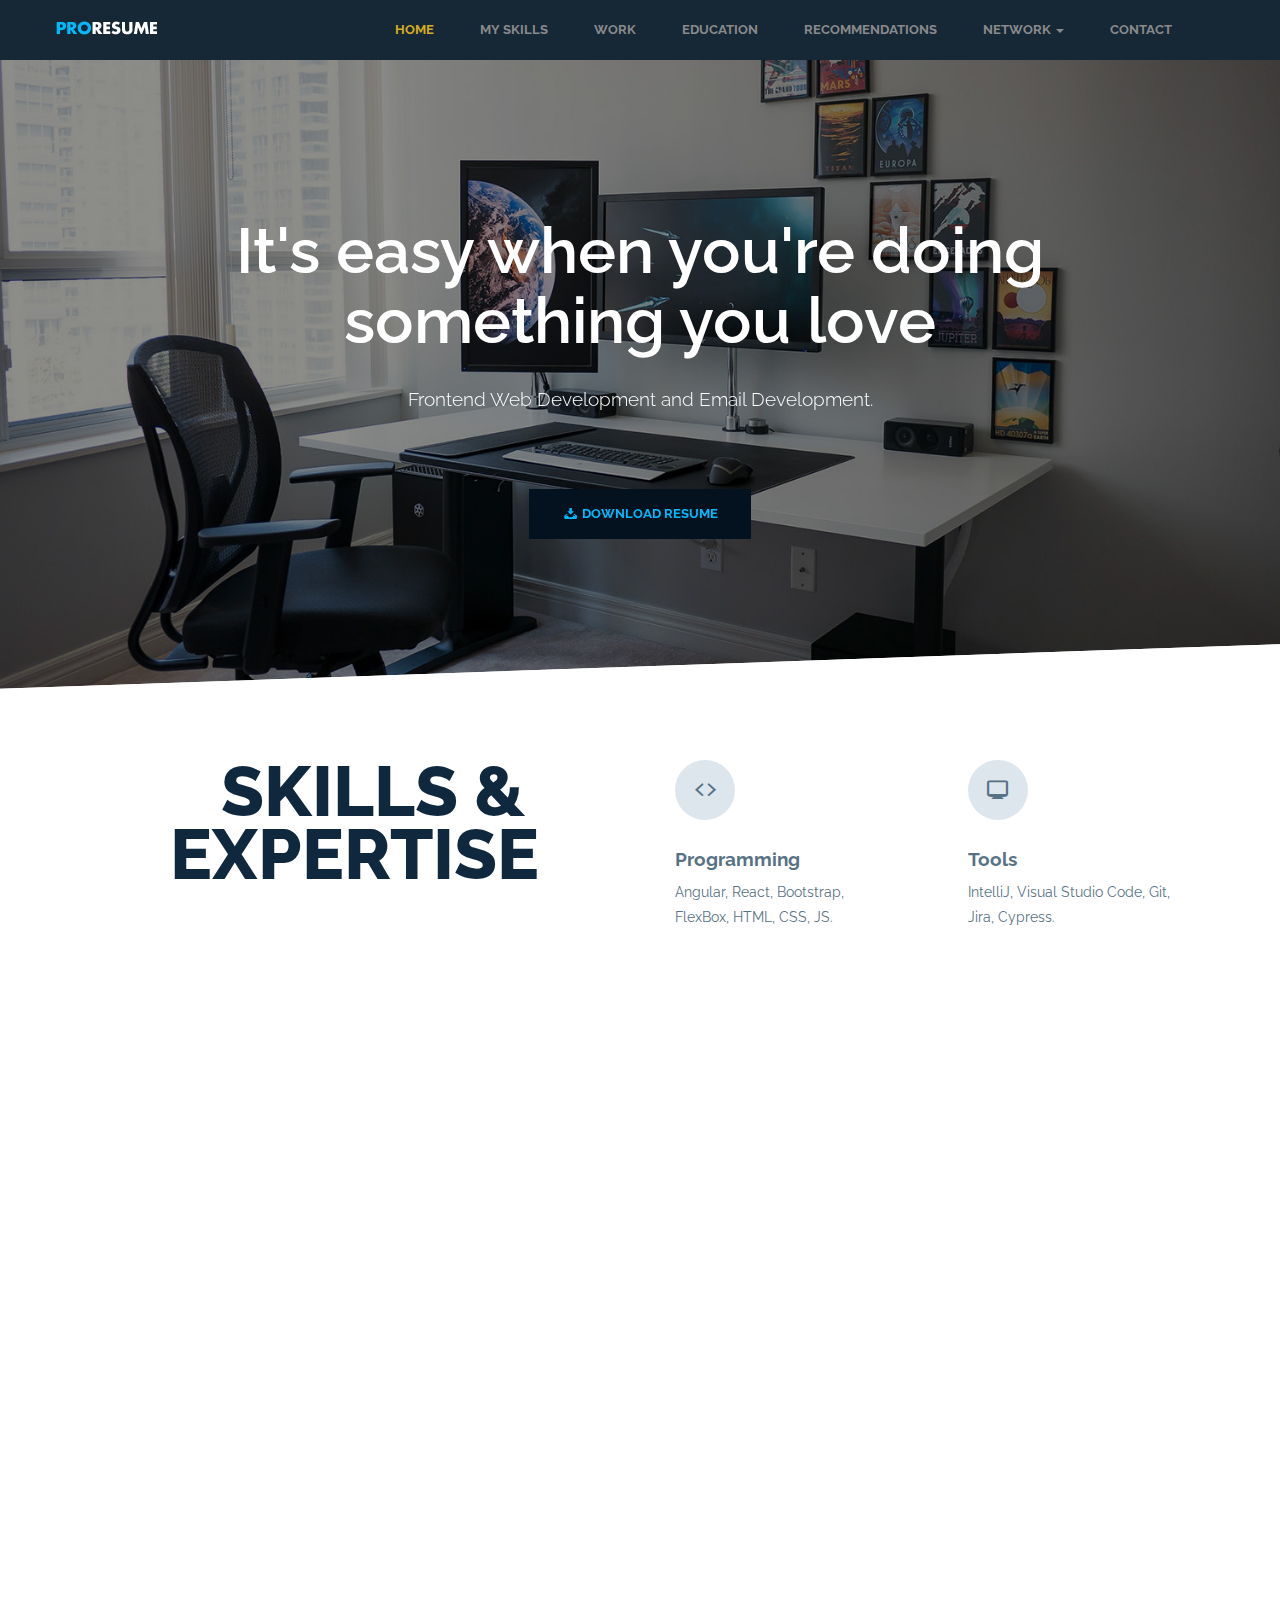
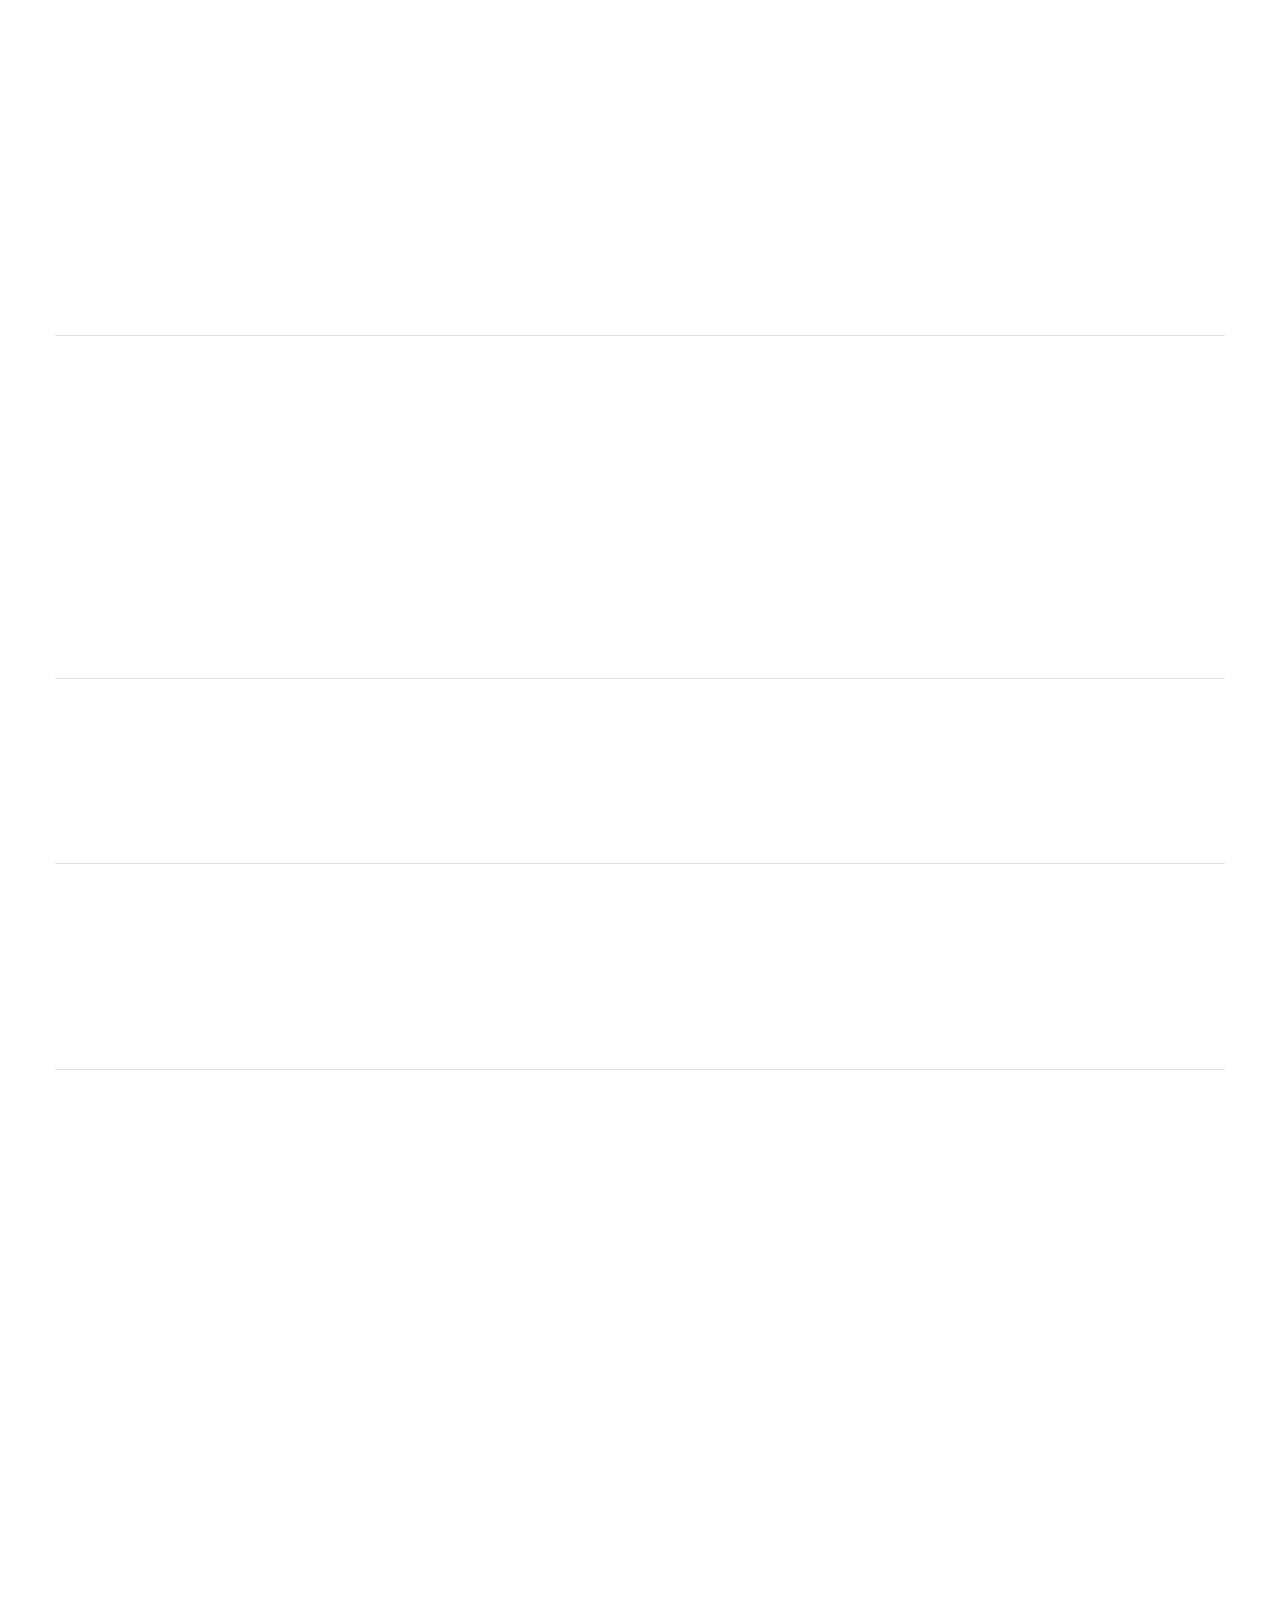
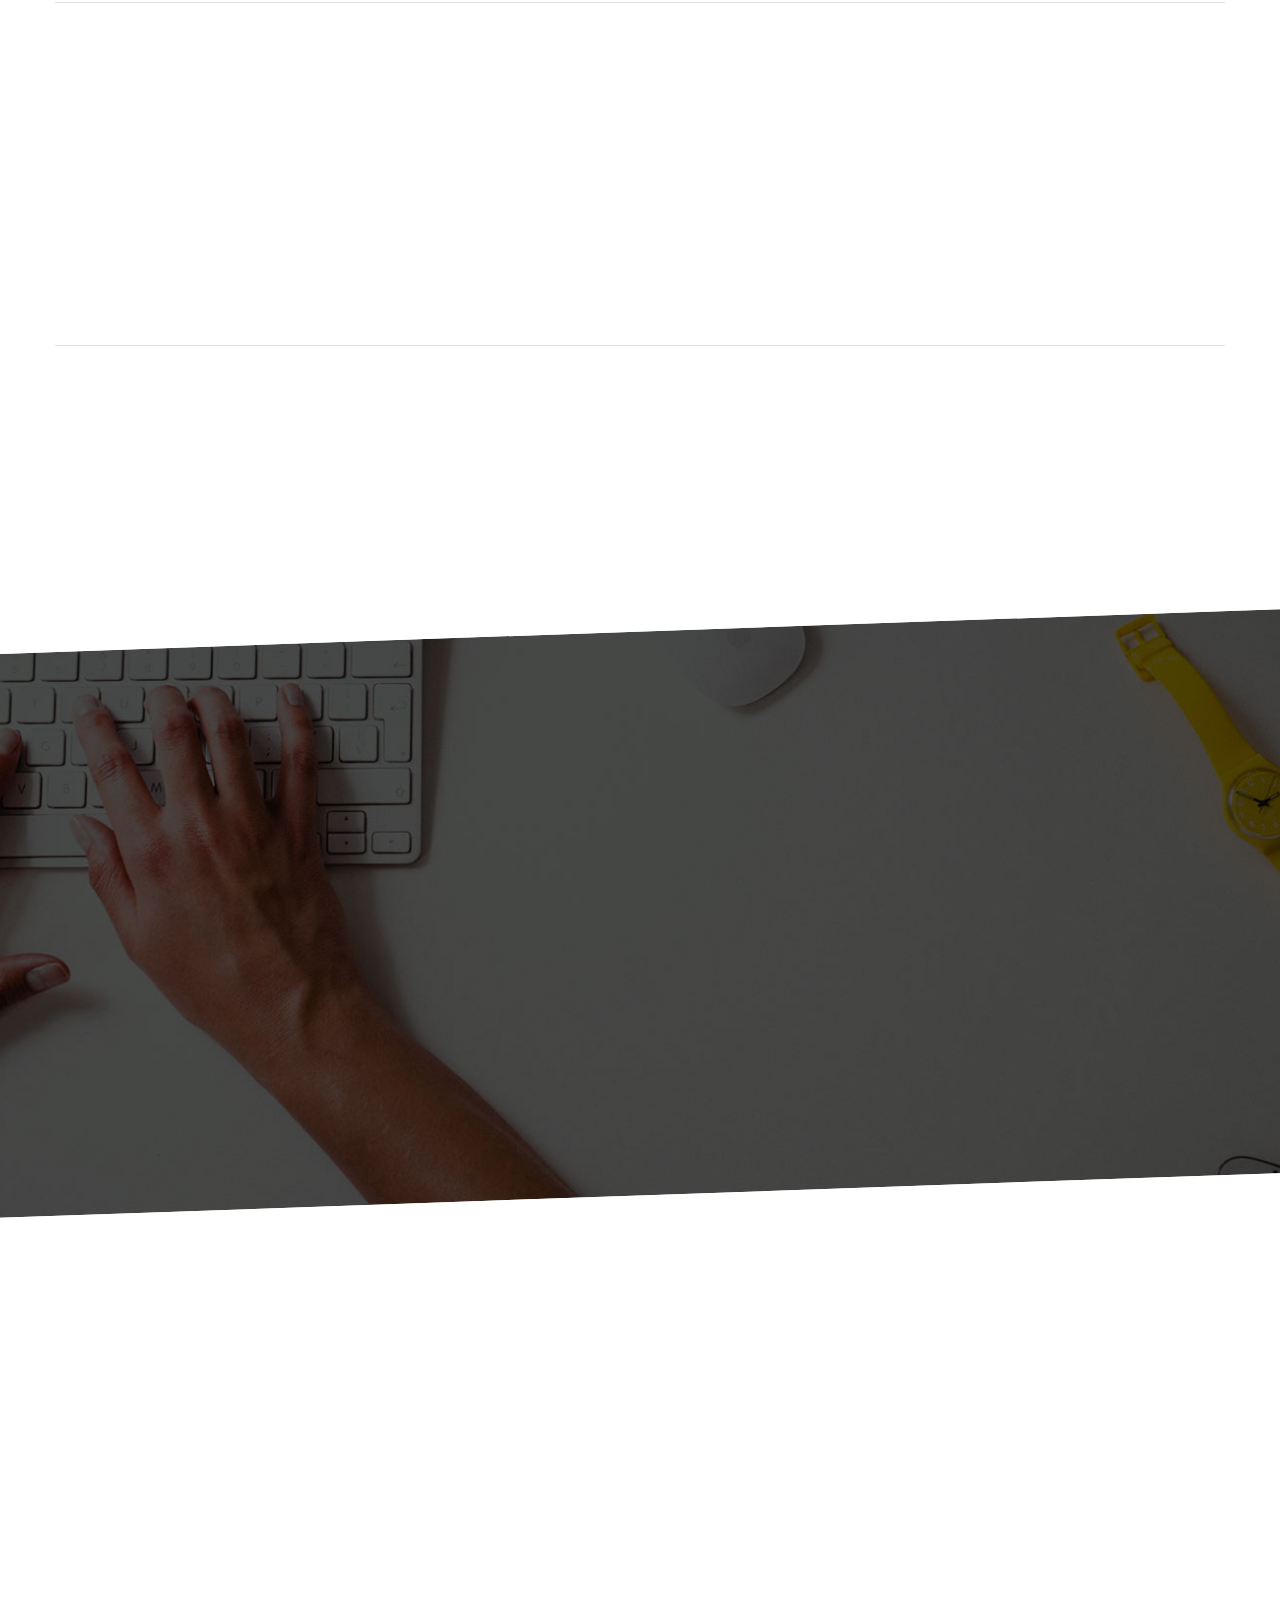
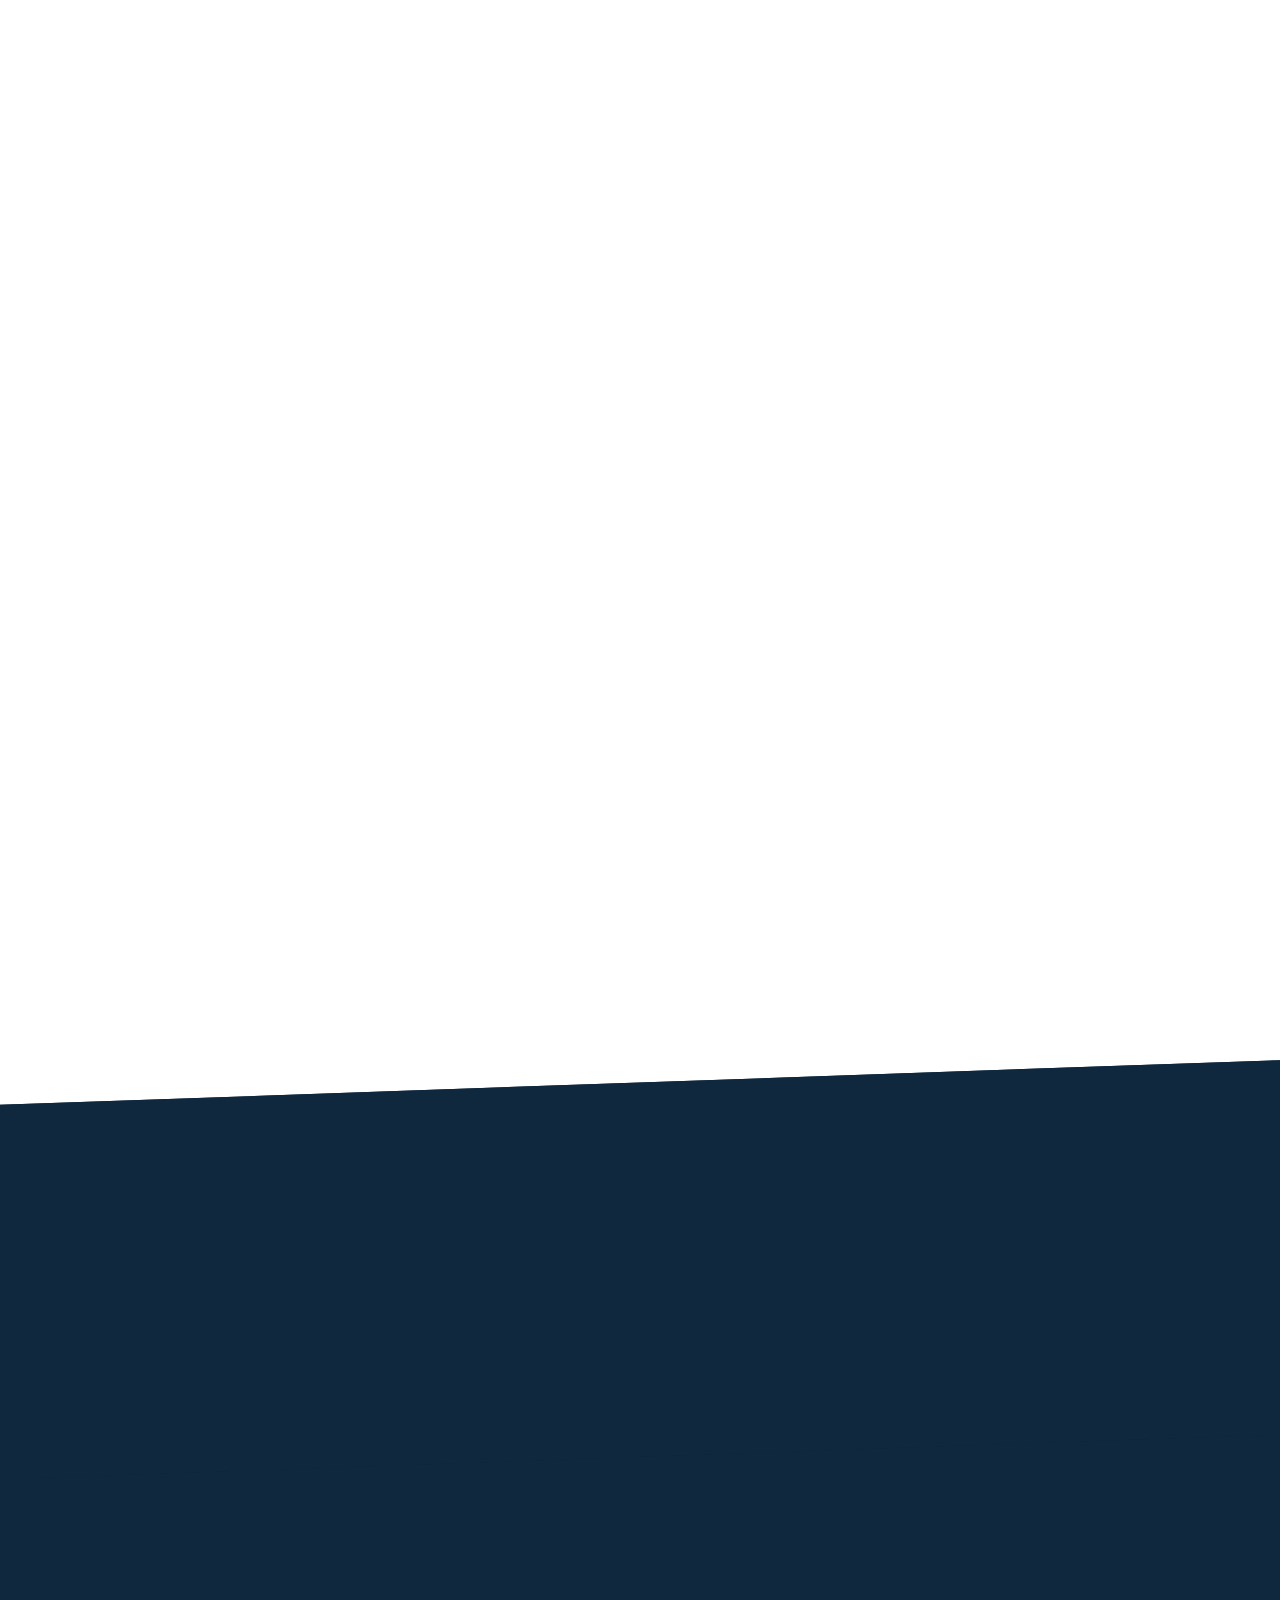
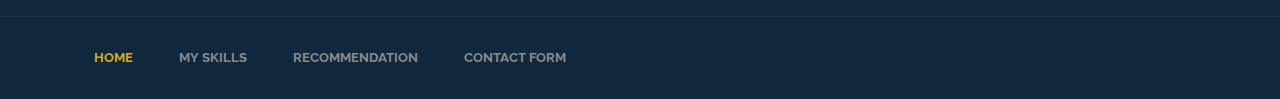
==== index.html @ f55e39a1 "initial commit for my resume" ====
<!DOCTYPE html>
<html lang="en">
<head>
	<!-- Define Charset -->
	<meta charset="utf-8"/>

	<!-- Page Title -->
	<title>ProResume - Pro Professional vCard Resume Theme</title>

	<!-- Responsive Metatag -->
	<meta name="viewport" content="width=device-width, initial-scale=1, maximum-scale=1" />

	<!-- <meta http-equiv="X-UA-Compatible" content="IE=9" />-->

	<!-- CSS -->
	<link rel="stylesheet" href="css/vendors/bootstrap.min.css">

	<!-- Font icons -->
	<link rel="stylesheet" href="css/vendors/fontello.css" >
	<!--[if IE 7]>
	<link rel="stylesheet" href="css/fontello-ie7.css" ><![endif]-->

	<!-- Owl Carousel -->
	<link rel="stylesheet" href="js/vendors/owl-carousel/owl.carousel.css">
	<link rel="stylesheet" href="js/vendors/owl-carousel/owl.theme.css">

	<!-- Animate.css -->
	<link rel="stylesheet" href="css/vendors/animate.css">

	<!-- Custom CSS -->
	<link rel="stylesheet" href="css/styles.css" />
	<!-- Custom Media-Queties -->
	<link rel="stylesheet" href="css/media-queries.css" />

	<!-- HTML5 shim, for IE6-8 support of HTML5 elements -->
	<!--[if lt IE 9]>
		<script src="http://html5shim.googlecode.com/svn/trunk/html5.js"></script>
	<![endif]-->

	<!-- Media queries -->
	<!--[if lt IE 9]>
		<script src="http://css3-mediaqueries-js.googlecode.com/svn/trunk/css3-mediaqueries.js"></script>
	<![endif]-->
</head>

	<body>
		<div id="preloader">
			<div class="preloader"><img src="img/progress.gif" alt=""></div>
		</div>
		<!-- begin Header -->
		<header>

		<nav class="navbar" role="navigation">
				<div class="container">
					<!-- Brand and toggle get grouped for better mobile display -->
					<div class="navbar-header">
						<button type="button" class="navbar-toggle" data-toggle="collapse" data-target=".navbar-collapse">
							<span class="sr-only">Toggle navigation</span>
							<span class="icon-bar"></span>
							<span class="icon-bar"></span>
							<span class="icon-bar"></span>
						</button>
						<a class="navbar-brand" href="#"><img src="img/logo.png" alt="//"></a>
					</div>

					<!-- Collect the nav links, forms, and other content for toggling -->
					<div class="collapse navbar-collapse">

						<ul class="nav navbar-nav menu-effect">

							<li class="active"><a href="#menu_home">Home</a></li>
							<li><a href="#menu_features">My Skills</a></li>
							<li><a href="#menu_work">Work</a></li>
							<li><a href="#menu_education">Education</a></li>
							<li><a href="#menu_rec">Recommendations</a></li>

							<li class="dropdown">
								<a href="#" class="dropdown-toggle exclude" data-toggle="dropdown">Network <span class="caret"></span></a>
								<form class="dropdown-menu form-login" role="form">
									<a class="btn btn-social twitter" href="#"><i class="icon-twitter"></i>Twitter</a>
									<a class="btn btn-social facebook" href="#"><i class="icon-facebook"></i>Facebook</a>
									<a class="btn btn-social gplus" href="#"><i class="icon-gplus"></i>Gplus</a>
								</form>
							</li>
							<li><a href="#menu_contact">Contact</a></li>
						</ul>
					</div><!--/.nav-collapse -->
				</div>
			</nav>

		</header>
		<!-- end Header -->



		<!-- begin Content -->
		<section>

			<article class="home bg-fix" id="menu_home">
				<div id="slider-home" class="carousel slide animated" data-animation="fadeInDown" data-animation-delay="200" data-ride="carousel">

					<!-- Wrapper for slides -->
					<div class="carousel-inner">
						<div class="item active">
							<h2 class="animated" data-animation="fadeInDownBig" data-animation-delay="200">It's easy when you're doing <br />something you love</h2>
							<h5 class="animated" data-animation="fadeInUpBig" data-animation-delay="200">Frontend Web Development and Email Development.</h5>
							<a href="demo.pdf" download="demo.pdf"><button class="button button--naira animated" data-animation="flipInY" data-animation-delay="500"><i class="button__icon icon icon-download"></i><span><i class="icon-download"></i> Download Resume</span></button></a>
						</div>
					</div>
				</div>
			</article>

			<article class="features" id="menu_features">
				<div class="container">
					<div class="row">
						<div class="col-md-6">
							<h2 class="animated" data-animation="fadeInUp" data-animation-delay="200">SKILLS &amp; EXPERTISE</h2>
							<h6 class="animated" data-animation="fadeInUp" data-animation-delay="400">Front-end Developer. Web Developer.</h6>
							<figure class="phone animated" data-animation="fadeInLeft" data-animation-delay="200">
								<img src="img/profile_img_color.png" alt="//">
							</figure>
						</div>
						<div class="col-md-6">
							<div class="row">
								<div class="col-sm-6 col-xs-6">
									<div class="features-item animated" data-animation="fadeInDown" data-animation-delay="800">
										<a class="icon"><i class="icon-code"></i></a>
										<h4>Programming</h4>
										<p>Angular, React, Bootstrap, FlexBox, HTML, CSS, JS.</p>
									</div>
								</div>
								
								<div class="col-sm-6 col-xs-6">
									<div class="features-item animated" data-animation="fadeInDown" data-animation-delay="400">
										<a class="icon"><i class="icon-monitor"></i></a>
										<h4>Tools</h4>
										<p>IntelliJ, Visual Studio Code, Git, Jira, Cypress.</p>
									</div>
								</div>
							
								<div class="col-sm-6 col-xs-6">
									<div class="features-item animated" data-animation="fadeInDown" data-animation-delay="200">
										<a class="icon"><i class="icon-lamp"></i></a>
										<h4>Up to date</h4>
										<p>Continuously learning and trying to stay up to date with the latest technologies.</p>
									</div>
								</div>

								<div class="col-sm-6 col-xs-6">
									<div class="features-item animated" data-animation="fadeInDown" data-animation-delay="600">
										<a class="icon"><i class="icon-brush"></i></a>
										<h4>Design</h4>
										<p>Adobe Photoshop, AdobeXD, Sketch, psd to html.</p>
									</div>
								</div>
								
							</div>
							<div class="clearfix"></div>

							<h3 class="animated" data-animation="fadeInUp" data-animation-delay="400">
								<strong>Smart Digital Solutions</strong> which work on all devices
							</h3>
							<figure class="device animated" data-animation="slideInRight" data-animation-delay="200">
								<a href="#" data-original-title="Iphone Ipad Devices"><img src="img/device01.png" alt="//"></a>
							</figure>
							<figure class="device animated" data-animation="slideInRight" data-animation-delay="400">
								<a href="#" data-original-title="Desktop Devices"><img src="img/device02.png" alt="//"></a>
							</figure>
							<figure class="device animated" data-animation="slideInRight" data-animation-delay="600">
								<a href="#" data-original-title="Android Devices"><img src="img/device03.png" alt="//"></a>
							</figure>
						</div>
					</div>
				</div>
			</article>

			<article class="experience" id="menu_work">
				<div class="container">

					<h2 class="animated" data-animation="fadeInUp" data-animation-delay="200">Work experience</h2>
					
					<div class="row cv-section">
	                    <div class="col-md-3">
	                        <div class="cv-section-title animated" data-animation="fadeInLeft" data-animation-delay="200">

	                            <h1>
	                            	<span>
	                                	2017
	                                    <small>July</small>
	                                </span>
	                                -
	                                <span>Present</span>
	                            </h1>


	                            <h3>Publicis Pixelpark</h3>

	                            <p>Frontend Developer</p>

	                        </div>
	                    </div>
	                    <div class="col-md-9">
	                        <div class="cv-item animated" data-animation="fadeInRight" data-animation-delay="200">

	                            <h3>Job Description</h3>

	                           <ul class="marginLeft">
		                           	<li>maintaining websites</li>
		                           	<li>using tools like: Jira, Confluence, SourceTree, Git, Gulp, npm</li>
		                           	<li>templating systems which I’ve used: Handlebars, Nunjucks, Yaml</li>
		                           	<li>creating responsive HTML email newsletters by using a master template which is developed with the second framework from Foundation, Foundation for Emails 2 (knowns also as Zurb ink)</li>
		                           	<li>great knowledge of cross-client & cross-browser challenges, both for websites and for emails</li>
		                           	<li>working with frameworks like: AngularJS (basic level), Laravel (basic level), Foundation for Emails 2 (advanced level)</li>
		                           	<li>clients for which I am doing projects for: Philip Morris, Siemens, Disney</li>
	                           </ul>

	                        </div>
	                    </div>
                    </div>

                    <div class="row cv-section">
	                    <div class="col-md-3">
	                        <div class="cv-section-title animated" data-animation="fadeInLeft" data-animation-delay="200">

	                            <h1>
	                            	<span>
	                                	2014
	                                    <small>August</small>
	                                </span>
	                                -
	                                <span>
	                                	2017
	                                    <small>July</small>
	                                </span>
	                            </h1>


	                            <h3>iris Germany GmbH</h3>

	                            <p>Junior Web Developer</p>

	                        </div>
	                    </div>
	                    <div class="col-md-9">
	                        <div class="cv-item animated" data-animation="fadeInRight" data-animation-delay="200">

	                            <h3>Job Description</h3>

	                            <ul class="marginLeft">
	                            	<li>building and maintaining small and medium-sized websites, using technologies like: HTML, CSS, JavaScript, jQuery, Bootstrap, and also back-end (beginner level) : PHP&MySQL, Wordpress</li>
	                            	<li>worked with tools like Git, Gulp, npm</li>
	                            	<li>creating responsive HTML email templates</li>
	                            	<li>great knowledge of cross-client & cross-browser challenges, both for websites and for emails</li>
	                            	<li>marketing Automation tasks (CleverReach, MailChimp)</li>
	                            	<li>implementing HTML pages and emails into Oracle's Eloqua and Marketo</li>
	                            	<li>database management and generic website maintenance</li>
	                            	<li>offering support and guidance to other colleagues</li>
	                            	<li>bigger clients that I've done projects for: Samsung, BMW, BOSCH, Siemens, Fujitsu, Mini, HPE, PayPal, NetApp, Roche, Infineon, Würth, Allianz</li>
	                            </ul>

	                        </div>
	                    </div>
                    </div>

                    <div class="row cv-section">
	                    <div class="col-md-3">
	                        <div class="cv-section-title animated" data-animation="fadeInLeft" data-animation-delay="200">
	                            <h1>
	                            	<span>
	                                	2013
	                                    <small>March</small>
	                                </span>
	                                -
	                                <span>
	                                	2014
	                                    <small>April</small>
	                                </span>
	                            </h1>

	                            <h3>Freelance</h3>

	                            <p>Freelance Frontend</p>

	                        </div>
	                    </div>
	                    <div class="col-md-9">
	                        <div class="cv-item animated" data-animation="fadeInRight" data-animation-delay="200">

	                            <h3>Job Description</h3>

	                           <ul class="marginLeft">
	                           		<li>freelance on websites like Freelancer.com and Fiverr.com</li>
	                           		<li>creating and maintaining small size websites</li>
	                           		<li>building HTML email templates</li>
	                           		<li>bug fixing for small websites and HTML email templates</li>
	                           </ul>

	                        </div>
	                    </div>
                    </div>
                     <div class="row cv-section">
	                    <div class="col-md-3">
	                        <div class="cv-section-title animated" data-animation="fadeInLeft" data-animation-delay="200">
	                            <h1>
	                            	<span>
	                                	2009
	                                    <small>July</small>
	                                </span>
	                                -
	                                <span>
	                                	2009
	                                    <small>October</small>
	                                </span>
	                            </h1>

	                            <h3>Quasit Systems SRL</h3>

	                            <p>Summer Employee</p>

	                        </div>
	                    </div>
	                    <div class="col-md-9">
	                        <div class="cv-item animated" data-animation="fadeInRight" data-animation-delay="200">

	                            <h3>Job Description</h3>

	                           <ul class="marginLeft">
	                           		<li>Networks maintenance</li>
	                           		<li>Installing Windows</li>
	                           		<li>Installing dedicated software for various application</li>
	                           		<li>Assembly and disassembly personal computers and laptops</li>
	                           		<li>Troubleshooting and solving common hardware and software problems</li>
	                           </ul>

	                        </div>
	                    </div>
                    </div>
                    <div class="row cv-section">
	                    <div class="col-md-3">
	                        <div class="cv-section-title animated" data-animation="fadeInLeft" data-animation-delay="200">
	                            <h1>
	                            	<span>
	                                	2008
	                                    <small>July</small>
	                                </span>
	                                -
	                                <span>
	                                	2008
	                                    <small>October</small>
	                                </span>
	                            </h1>

	                            <h3>Quasit Systems SRL</h3>

	                            <p>Summer Employee</p>

	                        </div>
	                    </div>
	                    <div class="col-md-9">
	                        <div class="cv-item animated" data-animation="fadeInRight" data-animation-delay="200">

	                            <h3>Job Description</h3>

	                           <ul class="marginLeft">
	                           		<li>Installing Windows</li>
	                           		<li>Installing dedicated software for various application</li>
	                           		<li>Assembly and disassembly personal computers and laptops</li>
	                           </ul>

	                        </div>
	                    </div>
                    </div>
				</div>
			</article>

			<article class="education" id="menu_education">
				<div class="container">

					<h2 class="animated" data-animation="fadeInUp" data-animation-delay="200">Education</h2>

					<div class="row cv-section">
	                    <div class="col-md-3">
	                        <div class="cv-section-title animated" data-animation="fadeInLeft" data-animation-delay="200">
	                            <h1>
	                            	<span>
	                                	2010
	                                    <small>October</small>
	                                </span>
	                                -
	                                <span>
	                                	2012
	                                    <small>July</small>
	                                </span>
	                            </h1>

	                            <h3>“Politechnica” University of Timişoara (Romania) Faculty of Automation and Computers/Automative Systems Engineering</h3>

	                            <p>Master’s Degree in Automative Systems Engineering</p>

	                        </div>
	                    </div>
	                    <div class="col-md-9">
	                        <div class="cv-item animated" data-animation="fadeInRight" data-animation-delay="200">

	                            <h3>COURSES COVERED</h3>

	                           <ul class="marginLeft">
	                           		<li>Intelligent Control Systems</li>
	                           		<li>Motion Control Systems</li>
	                           		<li>Chaotic Systems</li>
	                           		<li>Project Management</li>
	                           		<li>Testing and Diagnostics Systems</li>
	                           </ul>

	                        </div>
	                    </div>
                    </div>

           			<div class="row cv-section">
	                    <div class="col-md-3">
	                        <div class="cv-section-title animated" data-animation="fadeInLeft" data-animation-delay="200">
	                            <h1>
	                            	<span>
	                                	2007
	                                    <small>October</small>
	                                </span>
	                                -
	                                <span>
	                                	2010
	                                    <small>July</small>
	                                </span>
	                            </h1>

	                            <h3>“Politechnica” University of Timişoara (Romania) Faculty of Automation and Computers/Automative Systems Engineering</h3>

	                            <p>Bachelor’s Degree in Computer Science</p>

	                        </div>
	                    </div>
	                    <div class="col-md-9">
	                        <div class="cv-item animated" data-animation="fadeInRight" data-animation-delay="200">

	                            <h3>COURSES COVERED</h3>

	                           <ul class="marginLeft">
	                           		<li>C/C++ Programming</li>
	                           		<li>Computer Fundamentals</li>
	                           		<li>HTML Programming</li>
	                           		<li>MySQL Programming</li>
	                           		<li>Programming multimedia applications</li>
	                           		<li>Visual Studio</li>
	                           		<li>Advanced Math</li>
	                           		<li>Databases</li>
	                           		<li>Web Programming</li>
	                           		<li>Computer Networks</li>
	                           		<li>Information Security</li>
	                           </ul>

	                        </div>
	                    </div>
                    </div>
                    <div class="row cv-section">
	                    <div class="col-md-3">
	                        <div class="cv-section-title animated" data-animation="fadeInLeft" data-animation-delay="200">
	                            <h1>
	                            	<span>
	                                	2003
	                                    <small>September</small>
	                                </span>
	                                -
	                                <span>
	                                	2007
	                                    <small>July</small>
	                                </span>
	                            </h1>

	                            <h3>High School “Grupul Scolar Domnul Tudor” from Drobeta Turnu Severin</h3>

	                            <p>Diploma of Baccalaureate in Mathematics and Informatics</p>

	                        </div>
	                    </div>
	                    <div class="col-md-9">
	                        <div class="cv-item animated" data-animation="fadeInRight" data-animation-delay="200">

	                            <h3>COURSES COVERED</h3>

	                           <ul class="marginLeft">
	                           		<li>Math</li>
	                           		<li>Informatics</li>
	                           		<li>English</li>
	                           		<li>Baccalaureate Diploma - 9.18</li>
	                           </ul>

	                        </div>
	                    </div>
                    </div>
				</div>
			</article>

			<article class="testimonials" id="menu_rec">
				<div class="container">

					<div class="row">
						<div class="col-md-12">
							<h2 class="animated" data-animation="fadeInUp" data-animation-delay="200">References</h2>
						</div>
					</div>

					<div id="carousel-testimonials" class="owl-carousel animated" data-animation="fadeInUp" data-animation-delay="500">
						<div class="item">
							<figure>
								<a href="#"><i class="icon-quote"></i></a>
								<img src="img/testimonials/testimonial1.jpg" alt="//">
							</figure>
							<h3>&quot;I had the pleasure working with Ionut at iris. I found Ionut a very talented developer with a keen eye for detail. He never took no for an answer, would always support me finding the best way implementing our projects technically. Ionut I know you will go a long way, all the best in your new career ventures and thanks for being a great team player.&quot;</h3>
							<h5>Monica Kamel</h5>
						</div>

						<div class="item">
							<figure>
								<a href="#"><i class="icon-quote"></i></a>
								<img src="img/testimonials/testimonial2.jpg" alt="//">
							</figure>
							<h3>&quot;I've worked with Ionut at iris Germany for almost 2 years. I know him to be a very nice person, soft spoken, well tempered and always helpful. We collaborated on a couple of projects during this time and he always delivered on time. Ionut provided frontend support and he was responsible for all the outgoing email template development as well as sendout. The work delivered by him was of high quality. He was quick to learn new things and he quickly became the best email developer I know. &quot;</h2>
							<h5>Lehel Keresztes</h3>
						</div>

						<div class="item">
							<figure>
								<a href="#"><i class="icon-quote"></i></a>
								<img src="img/testimonials/testimonial3.jpg" alt="//">
							</figure>
							<h3>&quot;I had the privilege of working with Ionut in for more than 1 year at Iris worldwide. He is proactive, result oriented, responsible and technically sound employee and he is always ready to put all his energy and time to get the job done. He has an exceptional troubleshooting and analytical skill in Web Development and this made him a great asset to the company &quot;</h3>
							<h5>Stefan Izdrail</h5>
						</div>
					</div>
				</div>
			</article>

			<article class="knowledge" id="skills">
				<div class="container">

					<h2 class="animated" data-animation="fadeInUp" data-animation-delay="200">Skills & Knowledge</h2>

					<div class="row">
	                	<div class="col-md-7">
	                        <h3 class="text-uppercase animated" data-animation="fadeInUp" data-animation-delay="200">Frontend</h3>

	                       <div class="horizontal-bar animated" data-animation="fadeInUp" data-animation-delay="400">
								<p>HTML, CSS</p>
								<div class="content-bar">
									<div class="progress">
										<div class="progress-bar" role="progressbar" aria-valuenow="97" aria-valuemin="0" aria-valuemax="100" style="width: 97%;">
											<span>97%</span>
										</div>
									</div>
								</div>

								<p>Angular</p>
								<div class="content-bar">
									<div class="progress">
										<div class="progress-bar" role="progressbar" aria-valuenow="75" aria-valuemin="0" aria-valuemax="100" style="width: 75%;">
											<span>75%</span>
										</div>
									</div>
								</div>

								<p>FlexBox</p>
								<div class="content-bar">
									<div class="progress">
										<div class="progress-bar" role="progressbar" aria-valuenow="95" aria-valuemin="0" aria-valuemax="100" style="width: 95%;">
											<span>95%</span>
										</div>
									</div>
								</div>

								<p>React</p>
								<div class="content-bar">
									<div class="progress">
										<div class="progress-bar" role="progressbar" aria-valuenow="65" aria-valuemin="0" aria-valuemax="100" style="width: 65%;">
											<span>65%</span>
										</div>
									</div>
								</div>

								<p>Bootstrap</p>
								<div class="content-bar">
									<div class="progress">
										<div class="progress-bar" role="progressbar" aria-valuenow="95" aria-valuemin="0" aria-valuemax="100" style="width: 95%;">
											<span>93%</span>
										</div>
									</div>
								</div>

								<p>Javascript</p>
								<div class="content-bar">
									<div class="progress">
										<div class="progress-bar" role="progressbar" aria-valuenow="85" aria-valuemin="0" aria-valuemax="100" style="width: 85%;">
											<span>85%</span>
										</div>
									</div>
								</div>

								<p>TypeScript</p>
								<div class="content-bar">
									<div class="progress">
										<div class="progress-bar" role="progressbar" aria-valuenow="70" aria-valuemin="0" aria-valuemax="100" style="width: 70%;">
											<span>70%</span>
										</div>
									</div>
								</div>
							</div>
	                    </div>
	                    <div class="col-md-5">

	                        <h3 class="text-uppercase animated" data-animation="fadeInUp" data-animation-delay="200">Other relevant Skills</h3>

	                         <div class="horizontal-bar animated" data-animation="fadeInUp" data-animation-delay="400">
								<p>Wordpress</p>
								<div class="content-bar">
									<div class="progress">
										<div class="progress-bar" role="progressbar" aria-valuenow="80" aria-valuemin="0" aria-valuemax="100" style="width: 80%;">
											<span>80%</span>
										</div>
									</div>
								</div>

								<p>Typo3</p>
								<div class="content-bar">
									<div class="progress">
										<div class="progress-bar" role="progressbar" aria-valuenow="65" aria-valuemin="0" aria-valuemax="100" style="width: 65%;">
											<span>65%</span>
										</div>
									</div>
								</div>

								<p>PHP</p>
								<div class="content-bar">
									<div class="progress">
										<div class="progress-bar" role="progressbar" aria-valuenow="75" aria-valuemin="0" aria-valuemax="100" style="width: 75%;">
											<span>75%</span>
										</div>
									</div>
								</div>

								<p>Microsoft Office</p>
								<div class="content-bar">
									<div class="progress">
										<div class="progress-bar" role="progressbar" aria-valuenow="85" aria-valuemin="0" aria-valuemax="100" style="width: 85%;">
											<span>85%</span>
										</div>
									</div>
								</div>


								<p>Adobe Photoshop</p>
								<div class="content-bar">
									<div class="progress">
										<div class="progress-bar" role="progressbar" aria-valuenow="70" aria-valuemin="0" aria-valuemax="100" style="width: 70%;">
											<span>70%</span>
										</div>
									</div>
								</div>

								<p>Adobe XD</p>
								<div class="content-bar">
									<div class="progress">
										<div class="progress-bar" role="progressbar" aria-valuenow="65" aria-valuemin="0" aria-valuemax="100" style="width: 65%;">
											<span>65%</span>
										</div>
									</div>
								</div>

								

	                    </div>
                	</div>

                	<div class="row">
	                	<div class="col-md-7">

	                        <h3 class="text-uppercase animated" data-animation="fadeInUp" data-animation-delay="200">Language Skills</h3>

	                        <div class="row">
								<div class="col-sm-4 col-xs-4">
									<div class="pie-chart easyPieChart animated" data-animation="fadeInUp" data-animation-delay="200" data-percent="85">
										<span class="pie-chart-custom-text">
	                                    	<span>English</span><br>
	                                        <span class="hidden-tablet">Fluent</span>
	                                    </span>
                                    </div>
								</div>
								<div class="col-sm-4 col-xs-4">
									<div class="pie-chart easyPieChart animated" data-animation="fadeInUp" data-animation-delay="300" data-percent="100">
										<span class="pie-chart-custom-text">
	                                    	<span>Romanian</span><br>
	                                        <span class="hidden-tablet">Native</span>
	                                    </span>
									</div>
								</div>
								<div class="col-sm-4 col-xs-4">
									<div class="pie-chart easyPieChart animated" data-animation="fadeInUp" data-animation-delay="400" data-percent="70">
										<span class="pie-chart-custom-text">
	                                    	<span>German</span><br>
	                                        <span class="hidden-tablet">Medium</span>
	                                    </span>
									</div>
								</div>
							</div>

	                    </div>
	                    <div class="col-md-5">

	                        <h3 class="text-uppercase animated" data-animation="fadeInUp" data-animation-delay="200">Knowledge</h3>

	                        <div class="row">
	                        	<div class="col-md-6 col-xs-6">
	                                <ul class="check animated" data-animation="fadeInUp" data-animation-delay="400">
	                                    <li><i class="icon-check"></i>HTML</li>
	                                    <li><i class="icon-check"></i>CSS</li>
	                                    <li><i class="icon-check"></i>JavaScript</li>
	                                    <li><i class="icon-check"></i>TypeScript</li>
	                                    <li><i class="icon-check"></i>Bootstrap</li>
										<li><i class="icon-check"></i>Bulma</li>
										<li><i class="icon-check"></i>Tailwind</li>
	                                </ul>
	                            </div>
	                            <div class="col-md-6 col-xs-6">
	                                <ul class="check animated" data-animation="fadeInUp" data-animation-delay="400">
	                                	<li><i class="icon-check"></i>Angular</li>
	                                    <li><i class="icon-check"></i>React</li>
	                                    <li><i class="icon-check"></i>FlexBox</li>
	                                    <li><i class="icon-check"></i>CSS Grid</li>
	                                    <li><i class="icon-check"></i>BEM</li>
	                                    <li><i class="icon-check"></i>SCSS</li>
	                                    <li><i class="icon-check"></i>GIT</li>
	                                </ul>
	                            </div>
	                        </div><!-- end .row -->

	                    </div><!-- end .span6 -->
	                </div>

					<div class="row">
	                	<div class="col-md-12 my">

	                        <h3 class="text-uppercase animated" data-animation="fadeInUp" data-animation-delay="200">Hobbies &amp; Interests</h3>

	                        <ul class="interests-list animated" data-animation="fadeInUp" data-animation-delay="400">
	                        	<li>
	                                <p><i class="icon-air"></i>Sports</p>
	                                <div class="interest-details">
	                                    <i class="icon-air"></i>
	                                    <strong>Sports</strong>
	                                    <p>Football, Table tennis, Basketball.</p>
	                                </div>
	                            </li>
	                            
	                            <li>
	                                <p><i class="icon-newspaper"></i>Marketing</p>
	                                <div class="interest-details">
	                                    <i class="icon-newspaper"></i>
	                                    <strong>Marketing</strong>
	                                    <p>Email Marketing, CleverReach, Mailchimp, Eloqua, Marketo</p>
	                                </div>
	                            </li>
	                            <li>
	                                <p><i class="icon-video"></i>Movies</p>
	                                <div class="interest-details">
	                                    <i class="icon-video"></i>
	                                    <strong>Movies</strong>
	                                    <p>Movie enthusiast. iMDb. Movie Critic. Cinema</p>
	                                </div>
	                            </li>
	            
	                            <li>
	                                <p><i class="icon-monitor"></i>Technology</p>
	                                <div class="interest-details">
	                                    <i class="icon-monitor"></i>
	                                    <strong>Technology</strong>
	                                    <p>Gaming. AI. Computers. Phones. Programming</p>
	                                </div>
	                            </li>
	                            <li>
	                                <p><i class="icon-flight"></i>Travel</p>
	                                <div class="interest-details">
	                                    <i class="icon-flight"></i>
	                                    <strong>Travel</strong>
	                                    <p>Travel in different places.</p>
	                                </div>
	                            </li>
	                            <li>
	                                <p><i class="icon-note"></i>Music</p>
	                                <div class="interest-details">
	                                    <i class="icon-note"></i>
	                                    <strong>Music</strong>
	                                    <p>Dance music. Techno. Hip hop. Pop music. Classical music. Dance-pop. Reggae</p>
	                                </div>
	                            </li>
	                        </ul>
	                    </div>
                	</div>

				</div>
			</article>


			<article class="subscribe" id="menu_contact">
				<div class="container">
					<h2 class="animated" data-animation="fadeInUp" data-animation-delay="200">CONTACT ME</h2>
					<h6 class="animated text-center" data-animation="fadeInUp" data-animation-delay="400">Have a project you'd like to discuss?</h6>
					<span class="divider center animated" data-animation="fadeInUp" data-animation-delay="200"></span>
					<div class="animated ct-bubble" data-animation="fadeInUp" data-animation-delay="600">
                        <i class="icon-comment-alt2"></i>
                    </div>
					<h2 class="animated name" data-animation="fadeInUp" data-animation-delay="800">Ionut <strong>Misa</strong></h2>
					<h6 class="animated text-center" data-animation="fadeInUp" data-animation-delay="400">ionut_misa@yahoo.com</h6>
					<span class="divider center bottom animated" data-animation="fadeInUp" data-animation-delay="800"></span>
				</div>
			</article>

		</section>
		<!-- end Content -->



		<!-- Footer -->
		<footer>
			<div class="container">
				<div class="row">
					<div class="col-md-7 col-lg-8">
						<nav class="navbar" role="navigation">
							<ul class="nav navbar-nav menu-effect ">
								<li class="active"><a href="#menu_home">Home</a></li>
								<li><a href="#menu_features">My Skills</a></li>
								<li><a href="#menu_rec">Recommendation</a></li>
								<li><a href="#register_modal" data-toggle="modal">Contact Form</a></li>
							</ul>
						</nav>
					</div>
					<div class="col-md-5 col-lg-4 copy">
						<ul class="social">
							<li><a href="#" data-original-title="Flickr" class="animated" data-animation="flipInY" data-animation-delay="200">
								<i class="icon-flickr"></i>
							</a></li>
							<li><a href="#" data-original-title="Vimeo" class="animated" data-animation="flipInY" data-animation-delay="400">
								<i class="icon-vimeo"></i>
							</a></li>
							<li><a href="#" data-original-title="Twitter" class="animated" data-animation="flipInY" data-animation-delay="600">
								<i class="icon-twitter"></i>
							</a></li>
							<li><a href="#" data-original-title="Facebook" class="animated" data-animation="flipInY" data-animation-delay="800">
								<i class="icon-facebook"></i>
							</a></li>
							<li><a href="#" data-original-title="Google +" class="animated" data-animation="flipInY" data-animation-delay="1000">
								<i class="icon-gplus"></i>
							</a></li>
							<li><a href="#" data-original-title="Linkedin" class="animated" data-animation="flipInY" data-animation-delay="1200">
								<i class="icon-linkedin"></i>
							</a></li>
							<li><a href="#" data-original-title="Pinterest" class="animated" data-animation="flipInY" data-animation-delay="1400">
								<i class="icon-pinterest"></i>
							</a></li>
						</ul>
					</div>
				</div>

			</div>
		</footer>
		<!-- end Footer -->



		<!-- Modal -->
		<div class="modal fade" id="register_modal" tabindex="-1" role="dialog" aria-hidden="true">
			<div class="modal-dialog">
				<div class="modal-content">
					<div class="modal-header">
						<button type="button" class="close" data-dismiss="modal" aria-hidden="true">&times;</button>
						<h4 class="modal-title">Have a project you'd like to discuss?</h4>
					</div>
					<div class="modal-body">
						<form role="form" id="register" action="registration.php" method="post" accept-charset="utf-8">
							<div class="form-group">
							  <label class="no">Name</label>
							  <input type="text" class="form-control" placeholder="Enter a valid name" name="name"/>
							</div>
							<div class="form-group">
							  <label class="no">Email</label>
							  <input type="email" class="form-control" placeholder="Enter a valid email" name="email"/>
							</div>
							<div class="form-group">
							  <label class="no">Message</label>
							  <textarea type="text" class="form-control" placeholder="Message" name="phone"></textarea>
							</div>
							<button type="submit" class="btn btn-default">Send</button>
						</form>
					</div>
				</div>
			</div>
		</div>
		<!-- end Modal -->


		<!-- ******************************************************************** -->
		<!-- ************************* Javascript Files ************************* -->
		<!-- jQuery -->
		<script src="js/vendors/jquery/jquery-1.9.1.min.js"></script>

		<!-- Respond.js media queries for IE8 -->
		<script src="js/vendors/respond.min.js"></script>

		<!-- Bootstrap-->
		<script src="js/vendors/bootstrap.min.js" ></script>

		<!-- One Page Scroll -->
		<script src="js/vendors/jquery/jquery.nav.js" ></script>
		<script src="js/vendors/jquery/jquery.sticky.js" ></script>

		<!-- Carousel -->
		<script src="js/vendors/owl-carousel/owl.carousel.js"></script>

		<!-- Easy Chart -->
    	<script type="text/javascript" src="js/vendors/jquery/jquery.easy-pie-chart.js" ></script>

		<!-- Appear -->
		<script src="js/vendors/jquery/jquery.appear.js" ></script>

		<!-- Placeholder.js -->
		<!--[if lte IE 9]> <script src="js/vendors/placeholder.js" ></script> <script>Placeholder.init();</script> <![endif]-->

		<!-- Text Rotator -->
		<script src="js/vendors/jquery.simple-text-rotator.min.js" ></script>

		<!-- Custom -->
		<script src="js/script.js"  ></script>

		<!-- *********************** End Javascript Files *********************** -->
		<!-- ******************************************************************** -->


	</body>
</html>
---- css/vendors/fontello.css ----
@font-face {
  font-family: 'fontello';
  src: url('../font/fontello.eot?2682295');
  src: url('../font/fontello.eot?2682295#iefix') format('embedded-opentype'),
       url('../font/fontello.woff?2682295') format('woff'),
       url('../font/fontello.ttf?2682295') format('truetype'),
       url('../font/fontello.svg?2682295#fontello') format('svg');
  font-weight: normal;
  font-style: normal;
}
/* Chrome hack: SVG is rendered more smooth in Windozze. 100% magic, uncomment if you need it. */
/* Note, that will break hinting! In other OS-es font will be not as sharp as it could be */
/*
@media screen and (-webkit-min-device-pixel-ratio:0) {
  @font-face {
    font-family: 'fontello';
    src: url('../font/fontello.svg?2682295#fontello') format('svg');
  }
}
*/
 
 [class^="icon-"]:before, [class*=" icon-"]:before {
  font-family: "fontello";
  font-style: normal;
  font-weight: normal;
  speak: none;
 
  display: inline-block;
  text-decoration: inherit;
  width: 1em;
  margin-right: .2em;
  text-align: center;
  /* opacity: .8; */
 
  /* For safety - reset parent styles, that can break glyph codes*/
  font-variant: normal;
  text-transform: none;
 
  /* fix buttons height, for twitter bootstrap */
  line-height: 1em;
 
  /* Animation center compensation - margins should be symmetric */
  /* remove if not needed */
  margin-left: .2em;
 
  /* you can be more comfortable with increased icons size */
  /* font-size: 120%; */
 
  /* Font smoothing. That was taken from TWBS */
  -webkit-font-smoothing: antialiased;
  -moz-osx-font-smoothing: grayscale;
 
  /* Uncomment for 3D effect */
  /* text-shadow: 1px 1px 1px rgba(127, 127, 127, 0.3); */
}
 
.icon-note:before { content: '\e800'; } /* '' */
.icon-note-beamed:before { content: '\e801'; } /* '' */
.icon-music:before { content: '\e802'; } /* '' */
.icon-search:before { content: '\e803'; } /* '' */
.icon-flashlight:before { content: '\e804'; } /* '' */
.icon-mail:before { content: '\e805'; } /* '' */
.icon-heart:before { content: '\e806'; } /* '' */
.icon-heart-empty:before { content: '\e807'; } /* '' */
.icon-star:before { content: '\e808'; } /* '' */
.icon-star-empty:before { content: '\e809'; } /* '' */
.icon-user:before { content: '\e80a'; } /* '' */
.icon-users:before { content: '\e80b'; } /* '' */
.icon-user-add:before { content: '\e80c'; } /* '' */
.icon-video:before { content: '\e80d'; } /* '' */
.icon-picture:before { content: '\e80e'; } /* '' */
.icon-camera:before { content: '\e80f'; } /* '' */
.icon-layout:before { content: '\e810'; } /* '' */
.icon-menu:before { content: '\e811'; } /* '' */
.icon-check:before { content: '\e812'; } /* '' */
.icon-cancel:before { content: '\e813'; } /* '' */
.icon-cancel-circled:before { content: '\e814'; } /* '' */
.icon-cancel-squared:before { content: '\e815'; } /* '' */
.icon-plus:before { content: '\e816'; } /* '' */
.icon-plus-circled:before { content: '\e817'; } /* '' */
.icon-plus-squared:before { content: '\e818'; } /* '' */
.icon-minus:before { content: '\e819'; } /* '' */
.icon-minus-circled:before { content: '\e81a'; } /* '' */
.icon-minus-squared:before { content: '\e81b'; } /* '' */
.icon-help:before { content: '\e81c'; } /* '' */
.icon-help-circled:before { content: '\e81d'; } /* '' */
.icon-info:before { content: '\e81e'; } /* '' */
.icon-info-circled:before { content: '\e81f'; } /* '' */
.icon-back:before { content: '\e820'; } /* '' */
.icon-home:before { content: '\e821'; } /* '' */
.icon-link:before { content: '\e822'; } /* '' */
.icon-attach:before { content: '\e823'; } /* '' */
.icon-lock:before { content: '\e824'; } /* '' */
.icon-lock-open:before { content: '\e825'; } /* '' */
.icon-eye:before { content: '\e826'; } /* '' */
.icon-tag:before { content: '\e827'; } /* '' */
.icon-bookmark:before { content: '\e828'; } /* '' */
.icon-bookmarks:before { content: '\e829'; } /* '' */
.icon-flag:before { content: '\e82a'; } /* '' */
.icon-thumbs-up:before { content: '\e82b'; } /* '' */
.icon-thumbs-down:before { content: '\e82c'; } /* '' */
.icon-download:before { content: '\e82d'; } /* '' */
.icon-upload:before { content: '\e82e'; } /* '' */
.icon-upload-cloud:before { content: '\e82f'; } /* '' */
.icon-reply:before { content: '\e830'; } /* '' */
.icon-reply-all:before { content: '\e831'; } /* '' */
.icon-forward:before { content: '\e832'; } /* '' */
.icon-quote:before { content: '\e833'; } /* '' */
.icon-code:before { content: '\e834'; } /* '' */
.icon-export:before { content: '\e835'; } /* '' */
.icon-pencil:before { content: '\e836'; } /* '' */
.icon-feather:before { content: '\e837'; } /* '' */
.icon-print:before { content: '\e838'; } /* '' */
.icon-retweet:before { content: '\e839'; } /* '' */
.icon-keyboard:before { content: '\e83a'; } /* '' */
.icon-comment:before { content: '\e83b'; } /* '' */
.icon-chat:before { content: '\e83c'; } /* '' */
.icon-bell:before { content: '\e83d'; } /* '' */
.icon-attention:before { content: '\e83e'; } /* '' */
.icon-alert:before { content: '\e83f'; } /* '' */
.icon-vcard:before { content: '\e840'; } /* '' */
.icon-address:before { content: '\e841'; } /* '' */
.icon-location:before { content: '\e842'; } /* '' */
.icon-map:before { content: '\e843'; } /* '' */
.icon-direction:before { content: '\e844'; } /* '' */
.icon-compass:before { content: '\e845'; } /* '' */
.icon-cup:before { content: '\e846'; } /* '' */
.icon-trash:before { content: '\e847'; } /* '' */
.icon-doc:before { content: '\e848'; } /* '' */
.icon-docs:before { content: '\e849'; } /* '' */
.icon-doc-landscape:before { content: '\e84a'; } /* '' */
.icon-doc-text:before { content: '\e84b'; } /* '' */
.icon-doc-text-inv:before { content: '\e84c'; } /* '' */
.icon-newspaper:before { content: '\e84d'; } /* '' */
.icon-book-open:before { content: '\e84e'; } /* '' */
.icon-book:before { content: '\e84f'; } /* '' */
.icon-folder:before { content: '\e850'; } /* '' */
.icon-archive:before { content: '\e851'; } /* '' */
.icon-box:before { content: '\e852'; } /* '' */
.icon-rss:before { content: '\e853'; } /* '' */
.icon-phone:before { content: '\e854'; } /* '' */
.icon-cog:before { content: '\e855'; } /* '' */
.icon-tools:before { content: '\e856'; } /* '' */
.icon-share:before { content: '\e857'; } /* '' */
.icon-shareable:before { content: '\e858'; } /* '' */
.icon-basket:before { content: '\e859'; } /* '' */
.icon-bag:before { content: '\e85a'; } /* '' */
.icon-calendar:before { content: '\e85b'; } /* '' */
.icon-login:before { content: '\e85c'; } /* '' */
.icon-logout:before { content: '\e85d'; } /* '' */
.icon-mic:before { content: '\e85e'; } /* '' */
.icon-mute:before { content: '\e85f'; } /* '' */
.icon-sound:before { content: '\e860'; } /* '' */
.icon-volume:before { content: '\e861'; } /* '' */
.icon-clock:before { content: '\e862'; } /* '' */
.icon-hourglass:before { content: '\e863'; } /* '' */
.icon-lamp:before { content: '\e864'; } /* '' */
.icon-light-down:before { content: '\e865'; } /* '' */
.icon-light-up:before { content: '\e866'; } /* '' */
.icon-adjust:before { content: '\e867'; } /* '' */
.icon-block:before { content: '\e868'; } /* '' */
.icon-resize-full:before { content: '\e869'; } /* '' */
.icon-resize-small:before { content: '\e86a'; } /* '' */
.icon-popup:before { content: '\e86b'; } /* '' */
.icon-publish:before { content: '\e86c'; } /* '' */
.icon-window:before { content: '\e86d'; } /* '' */
.icon-arrow-combo:before { content: '\e86e'; } /* '' */
.icon-down-circled:before { content: '\e86f'; } /* '' */
.icon-left-circled:before { content: '\e870'; } /* '' */
.icon-right-circled:before { content: '\e871'; } /* '' */
.icon-up-circled:before { content: '\e872'; } /* '' */
.icon-down-open:before { content: '\e873'; } /* '' */
.icon-left-open:before { content: '\e874'; } /* '' */
.icon-right-open:before { content: '\e875'; } /* '' */
.icon-up-open:before { content: '\e876'; } /* '' */
.icon-down-open-mini:before { content: '\e877'; } /* '' */
.icon-left-open-mini:before { content: '\e878'; } /* '' */
.icon-right-open-mini:before { content: '\e879'; } /* '' */
.icon-up-open-mini:before { content: '\e87a'; } /* '' */
.icon-down-open-big:before { content: '\e87b'; } /* '' */
.icon-left-open-big:before { content: '\e87c'; } /* '' */
.icon-right-open-big:before { content: '\e87d'; } /* '' */
.icon-up-open-big:before { content: '\e87e'; } /* '' */
.icon-down:before { content: '\e87f'; } /* '' */
.icon-left:before { content: '\e880'; } /* '' */
.icon-right:before { content: '\e881'; } /* '' */
.icon-up:before { content: '\e882'; } /* '' */
.icon-down-dir:before { content: '\e883'; } /* '' */
.icon-left-dir:before { content: '\e884'; } /* '' */
.icon-right-dir:before { content: '\e885'; } /* '' */
.icon-up-dir:before { content: '\e886'; } /* '' */
.icon-down-bold:before { content: '\e887'; } /* '' */
.icon-left-bold:before { content: '\e888'; } /* '' */
.icon-right-bold:before { content: '\e889'; } /* '' */
.icon-up-bold:before { content: '\e88a'; } /* '' */
.icon-down-thin:before { content: '\e88b'; } /* '' */
.icon-left-thin:before { content: '\e88c'; } /* '' */
.icon-right-thin:before { content: '\e88d'; } /* '' */
.icon-up-thin:before { content: '\e88e'; } /* '' */
.icon-ccw:before { content: '\e88f'; } /* '' */
.icon-cw:before { content: '\e890'; } /* '' */
.icon-arrows-ccw:before { content: '\e891'; } /* '' */
.icon-level-down:before { content: '\e892'; } /* '' */
.icon-level-up:before { content: '\e893'; } /* '' */
.icon-shuffle:before { content: '\e894'; } /* '' */
.icon-loop:before { content: '\e895'; } /* '' */
.icon-switch:before { content: '\e896'; } /* '' */
.icon-play:before { content: '\e897'; } /* '' */
.icon-stop:before { content: '\e898'; } /* '' */
.icon-pause:before { content: '\e899'; } /* '' */
.icon-record:before { content: '\e89a'; } /* '' */
.icon-to-end:before { content: '\e89b'; } /* '' */
.icon-to-start:before { content: '\e89c'; } /* '' */
.icon-fast-forward:before { content: '\e89d'; } /* '' */
.icon-fast-backward:before { content: '\e89e'; } /* '' */
.icon-progress-0:before { content: '\e89f'; } /* '' */
.icon-progress-1:before { content: '\e8a0'; } /* '' */
.icon-progress-2:before { content: '\e8a1'; } /* '' */
.icon-progress-3:before { content: '\e8a2'; } /* '' */
.icon-target:before { content: '\e8a3'; } /* '' */
.icon-palette:before { content: '\e8a4'; } /* '' */
.icon-list:before { content: '\e8a5'; } /* '' */
.icon-list-add:before { content: '\e8a6'; } /* '' */
.icon-signal:before { content: '\e8a7'; } /* '' */
.icon-trophy:before { content: '\e8a8'; } /* '' */
.icon-battery:before { content: '\e8a9'; } /* '' */
.icon-back-in-time:before { content: '\e8aa'; } /* '' */
.icon-monitor:before { content: '\e8ab'; } /* '' */
.icon-mobile:before { content: '\e8ac'; } /* '' */
.icon-network:before { content: '\e8ad'; } /* '' */
.icon-cd:before { content: '\e8ae'; } /* '' */
.icon-inbox:before { content: '\e8af'; } /* '' */
.icon-install:before { content: '\e8b0'; } /* '' */
.icon-globe:before { content: '\e8b1'; } /* '' */
.icon-cloud:before { content: '\e8b2'; } /* '' */
.icon-cloud-thunder:before { content: '\e8b3'; } /* '' */
.icon-flash:before { content: '\e8b4'; } /* '' */
.icon-moon:before { content: '\e8b5'; } /* '' */
.icon-flight:before { content: '\e8b6'; } /* '' */
.icon-paper-plane:before { content: '\e8b7'; } /* '' */
.icon-leaf:before { content: '\e8b8'; } /* '' */
.icon-lifebuoy:before { content: '\e8b9'; } /* '' */
.icon-mouse:before { content: '\e8ba'; } /* '' */
.icon-briefcase:before { content: '\e8bb'; } /* '' */
.icon-suitcase:before { content: '\e8bc'; } /* '' */
.icon-dot:before { content: '\e8bd'; } /* '' */
.icon-dot-2:before { content: '\e8be'; } /* '' */
.icon-dot-3:before { content: '\e8bf'; } /* '' */
.icon-brush:before { content: '\e8c0'; } /* '' */
.icon-magnet:before { content: '\e8c1'; } /* '' */
.icon-infinity:before { content: '\e8c2'; } /* '' */
.icon-erase:before { content: '\e8c3'; } /* '' */
.icon-chart-pie:before { content: '\e8c4'; } /* '' */
.icon-chart-line:before { content: '\e8c5'; } /* '' */
.icon-chart-bar:before { content: '\e8c6'; } /* '' */
.icon-chart-area:before { content: '\e8c7'; } /* '' */
.icon-tape:before { content: '\e8c8'; } /* '' */
.icon-graduation-cap:before { content: '\e8c9'; } /* '' */
.icon-language:before { content: '\e8ca'; } /* '' */
.icon-ticket:before { content: '\e8cb'; } /* '' */
.icon-water:before { content: '\e8cc'; } /* '' */
.icon-droplet:before { content: '\e8cd'; } /* '' */
.icon-air:before { content: '\e8ce'; } /* '' */
.icon-credit-card:before { content: '\e8cf'; } /* '' */
.icon-floppy:before { content: '\e8d0'; } /* '' */
.icon-clipboard:before { content: '\e8d1'; } /* '' */
.icon-megaphone:before { content: '\e8d2'; } /* '' */
.icon-database:before { content: '\e8d3'; } /* '' */
.icon-drive:before { content: '\e8d4'; } /* '' */
.icon-bucket:before { content: '\e8d5'; } /* '' */
.icon-thermometer:before { content: '\e8d6'; } /* '' */
.icon-key:before { content: '\e8d7'; } /* '' */
.icon-flow-cascade:before { content: '\e8d8'; } /* '' */
.icon-flow-branch:before { content: '\e8d9'; } /* '' */
.icon-flow-tree:before { content: '\e8da'; } /* '' */
.icon-flow-line:before { content: '\e8db'; } /* '' */
.icon-flow-parallel:before { content: '\e8dc'; } /* '' */
.icon-rocket:before { content: '\e8dd'; } /* '' */
.icon-gauge:before { content: '\e8de'; } /* '' */
.icon-traffic-cone:before { content: '\e8df'; } /* '' */
.icon-cc:before { content: '\e8e0'; } /* '' */
.icon-cc-by:before { content: '\e8e1'; } /* '' */
.icon-cc-nc:before { content: '\e8e2'; } /* '' */
.icon-cc-nc-eu:before { content: '\e8e3'; } /* '' */
.icon-cc-nc-jp:before { content: '\e8e4'; } /* '' */
.icon-cc-sa:before { content: '\e8e5'; } /* '' */
.icon-cc-nd:before { content: '\e8e6'; } /* '' */
.icon-cc-pd:before { content: '\e8e7'; } /* '' */
.icon-cc-zero:before { content: '\e8e8'; } /* '' */
.icon-cc-share:before { content: '\e8e9'; } /* '' */
.icon-cc-remix:before { content: '\e8ea'; } /* '' */
.icon-github:before { content: '\e8eb'; } /* '' */
.icon-github-circled:before { content: '\e8ec'; } /* '' */
.icon-flickr:before { content: '\e8ed'; } /* '' */
.icon-flickr-circled:before { content: '\e8ee'; } /* '' */
.icon-vimeo:before { content: '\e8ef'; } /* '' */
.icon-vimeo-circled:before { content: '\e8f0'; } /* '' */
.icon-twitter:before { content: '\e8f1'; } /* '' */
.icon-twitter-circled:before { content: '\e8f2'; } /* '' */
.icon-facebook:before { content: '\e8f3'; } /* '' */
.icon-facebook-circled:before { content: '\e8f4'; } /* '' */
.icon-facebook-squared:before { content: '\e8f5'; } /* '' */
.icon-gplus:before { content: '\e8f6'; } /* '' */
.icon-gplus-circled:before { content: '\e8f7'; } /* '' */
.icon-pinterest:before { content: '\e8f8'; } /* '' */
.icon-pinterest-circled:before { content: '\e8f9'; } /* '' */
.icon-tumblr:before { content: '\e8fa'; } /* '' */
.icon-tumblr-circled:before { content: '\e8fb'; } /* '' */
.icon-linkedin:before { content: '\e8fc'; } /* '' */
.icon-linkedin-circled:before { content: '\e8fd'; } /* '' */
.icon-dribbble:before { content: '\e8fe'; } /* '' */
.icon-dribbble-circled:before { content: '\e8ff'; } /* '' */
.icon-stumbleupon:before { content: '\e900'; } /* '' */
.icon-stumbleupon-circled:before { content: '\e901'; } /* '' */
.icon-lastfm:before { content: '\e902'; } /* '' */
.icon-lastfm-circled:before { content: '\e903'; } /* '' */
.icon-rdio:before { content: '\e904'; } /* '' */
.icon-rdio-circled:before { content: '\e905'; } /* '' */
.icon-spotify:before { content: '\e906'; } /* '' */
.icon-spotify-circled:before { content: '\e907'; } /* '' */
.icon-qq:before { content: '\e908'; } /* '' */
.icon-instagram:before { content: '\e909'; } /* '' */
.icon-dropbox:before { content: '\e90a'; } /* '' */
.icon-evernote:before { content: '\e90b'; } /* '' */
.icon-flattr:before { content: '\e90c'; } /* '' */
.icon-skype:before { content: '\e90d'; } /* '' */
.icon-skype-circled:before { content: '\e90e'; } /* '' */
.icon-renren:before { content: '\e90f'; } /* '' */
.icon-sina-weibo:before { content: '\e910'; } /* '' */
.icon-paypal:before { content: '\e911'; } /* '' */
.icon-picasa:before { content: '\e912'; } /* '' */
.icon-soundcloud:before { content: '\e913'; } /* '' */
.icon-mixi:before { content: '\e914'; } /* '' */
.icon-behance:before { content: '\e915'; } /* '' */
.icon-google-circles:before { content: '\e916'; } /* '' */
.icon-vkontakte:before { content: '\e917'; } /* '' */
.icon-smashing:before { content: '\e918'; } /* '' */
.icon-sweden:before { content: '\e919'; } /* '' */
.icon-db-shape:before { content: '\e91a'; } /* '' */
.icon-logo-db:before { content: '\e91b'; } /* '' */
.icon-comment-alt2:before { content: '\e91c'; } /* '' */
---- css/styles.css ----
@charset "utf-8";
/***************************************************************************/
/********************************  $Content  *******************************/
/**
* + Content
* + Imports Fonts and Icons
* + General Tags
*
* + Animate Itemas on Start
* + Animation Carousel Pagination
* + Buttons
* + Dropdown
* + Features
* + Forms
* + Home
* + Image Thumbnail
* + Isotope
* + Menu Effect
* + Navbar Toggle
* + Navigation
* + Numbers
* + Plans
* + Preloader
* + Premium TV
* + Social
* + Sticky
* + Subscribe
* + Testimonias
*/
/**
 *
 *
 *
 *
/************************  $Import Fonts and Icons  ************************/
/*
 *
/* Raleway - From Google Fonts */
@import url("http://fonts.googleapis.com/css?family=Raleway:400,900,700,600,500,300,200,100,800");
/**
 *
 *
 *
 *
/***************************************************************************/
/*****************************  $General Tags  *****************************/
a {
  color: #00b9fe;
  font-family: 'Raleway';
  font-size: 0.875em;
  outline: 0;
}
a:hover {
  color: #0f283e;
  text-decoration: none;
  outline: 0;
}
article {
  background-color: #fff;
  position: relative;
  z-index: 1;
}
article::before,
article::after {
  background: inherit;
  content: '';
  height: 75%;
  left: -25%;
  pointer-events: none;
  position: absolute;
  top: 0;
  -webkit-transform: rotate(-2deg);
  -moz-transform: rotate(-2deg);
  -o-transform: rotate(-2deg);
  -ms-transform: rotate(-2deg);
  transform: rotate(-2deg);
  -webkit-transform-origin: 0 0;
  -moz-transform-origin: 0 0;
  -o-transform-origin: 0 0;
  -ms-transform-origin: 0 0;
  transform-origin: 0 0;
  width: 150%;
  z-index: -1;
}
article:first-child::before,
article:first-child::after {
  display: none;
}
body {
  color: #667f93;
  font-family: 'Raleway';
  font-size: 16px;
}
footer {
  background-color: #0f283e;
  border-top: 1px solid #1e374b;
}
footer .navbar {
  margin: 10px 0;
}
footer .navbar-nav {
  float: left;
}
footer .navbar-nav>li>a {
  line-height: 20px;
}
h1,
h2,
h3,
h4,
h5,
h6 {
  color: #577285;
  font-family: 'Raleway';
  font-weight: 600;
  margin: 1.5em 0 0.5em 0;
}
h1 {
  font-size: 2em;
}
h2 {
  font-size: 1.7em;
  text-align: center;
}
h3 {
  font-size: 1.5em;
}
h4 {
  font-size: 1.3em;
}
h5 {
  font-size: 1.1em;
}
h6 {
  font-size: 0.875em;
}
header {
  background-color: rgba(22,40,54,0.9);
  height: 60px;
  position: relative;
  -webkit-transition: all 0.2s ease-in-out;
  -moz-transition: all 0.2s ease-in-out;
  -o-transition: all 0.2s ease-in-out;
  -ms-transition: all 0.2s ease-in-out;
  transition: all 0.2s ease-in-out;
  width: 100%;
  z-index: 999;
}
header:hover {
  background-color: #162836;
}
header .submit{
  border: 1px solid #01bafd;
  color: #01bafd;
}
header .navbar-brand {
  margin: 0;
  padding: 0;
}
header .navbar-brand img {
  margin: 1em auto 0 auto;
}
img {
  width: 100%;
}
input::-moz-focus-inner {
  border: 0;
}
object,
embed {
  outline: 0;
}
p {
  color: #577285;
  font-family: 'Raleway';
  font-size: 0.875em;
  line-height: 1.8em;
}
p a {
  font-size: 1em;
}
section {
  overflow: hidden;
}
section h1:first-child {
  margin-top: 0;
}
ul {
  padding: 0;
}
.m-b-70{
    margin-bottom: 40px!important;
}
/**
 *
 *
/***********************  $Animate Itemas on Start  ************************/
.animated {
  visibility: hidden;
}
.visible {
  visibility: visible;
}
/**
 *
 *
/********************  $Animation Carousel Pagination  *********************/
.owl-theme .owl-controls {
  bottom: 0;
  cursor: default;
  display: inline-block;
  left: 0;
  list-style: none;
  margin: 0;
  padding: 0 0 0 0;
  position: relative;
  text-align: left;
  -webkit-user-select: none;
  -moz-user-select: none;
  -ms-user-select: none;
  user-select: none;
  width: 100%;
  z-index: 0;
}
.owl-theme .owl-controls .owl-page {
  border: none;
  -webkit-border-radius: 0;
  border-radius: 0;
  cursor: pointer;
  display: block;
  float: left;
  height: 16px;
  margin: 0 3.5px;
  position: relative;
  text-indent: 0;
  width: 16px;
}
.owl-theme .owl-controls .owl-page:last-child {
  left: 0;
  margin: 0;
  position: absolute;
  -webkit-transition: -webkit-transform 0.3s ease;
  -moz-transition: -moz-transform 0.3s ease;
  -o-transition: -o-transform 0.3s ease;
  -ms-transition: -ms-transform 0.3s ease;
  transition: transform 0.3s ease;
  width: 23px;
}
.owl-theme .owl-controls .owl-page:last-child::after {
  background-color: #01bafd;
  -webkit-border-radius: 50%;
  border-radius: 50%;
  content: '';
  height: 16px;
  left: 50%;
  position: absolute;
  top: 0;
  -webkit-transform: translateX(-50%);
  -moz-transform: translateX(-50%);
  -o-transform: translateX(-50%);
  -ms-transform: translateX(-50%);
  transform: translateX(-50%);
  width: 16px;
}
.owl-theme .owl-controls .owl-page span {
  background: #fff;
  -webkit-border-radius: 50%;
  border-radius: 50%;
  cursor: pointer;
  height: 100%;
  left: 0;
  margin: 0;
  opacity: 1;
  -ms-filter: none;
  filter: none;
  position: absolute;
  text-indent: -999em;
  top: 0;
  -webkit-transition: background-color 0.3s ease;
  -moz-transition: background-color 0.3s ease;
  -o-transition: background-color 0.3s ease;
  -ms-transition: background-color 0.3s ease;
  transition: background-color 0.3s ease;
  width: 100%;
}
.owl-theme .owl-controls .owl-page span:hover,
.owl-theme .owl-controls .owl-page span:focus {
  background-color: #01bafd;
}
.owl-theme .owl-controls .owl-page.active span {
  background: #fff;
}
.owl-theme .owl-controls .owl-page.active:first-child ~ .owl-page:last-child {
  -webkit-transform: translateX(0%);
  -moz-transform: translateX(0%);
  -o-transform: translateX(0%);
  -ms-transform: translateX(0%);
  transform: translateX(0%);
}
.owl-theme .owl-controls .owl-page.active:nth-child(2) ~ .owl-page:last-child {
  -webkit-transform: translateX(100%);
  -moz-transform: translateX(100%);
  -o-transform: translateX(100%);
  -ms-transform: translateX(100%);
  transform: translateX(100%);
}
.owl-theme .owl-controls .owl-page.active:nth-child(3) ~ .owl-page:last-child {
  -webkit-transform: translateX(200%);
  -moz-transform: translateX(200%);
  -o-transform: translateX(200%);
  -ms-transform: translateX(200%);
  transform: translateX(200%);
}
.owl-theme .owl-controls .owl-page.active:nth-child(4) ~ .owl-page:last-child {
  -webkit-transform: translateX(300%);
  -moz-transform: translateX(300%);
  -o-transform: translateX(300%);
  -ms-transform: translateX(300%);
  transform: translateX(300%);
}
.owl-theme .owl-controls .owl-page.active:nth-child(5) ~ .owl-page:last-child {
  -webkit-transform: translateX(400%);
  -moz-transform: translateX(400%);
  -o-transform: translateX(400%);
  -ms-transform: translateX(400%);
  transform: translateX(400%);
}
.owl-theme .owl-controls .owl-page.active:nth-child(6) ~ .owl-page:last-child {
  -webkit-transform: translateX(500%);
  -moz-transform: translateX(500%);
  -o-transform: translateX(500%);
  -ms-transform: translateX(500%);
  transform: translateX(500%);
}
/**
 *
 *
/*******************************  $Buttons  ********************************/
.btn {
  background-color: #04121f;
  border: none;
  -webkit-border-radius: 0;
  border-radius: 0;
  color: #fff;
  font-size: 12px;
  font-weight: 700;
  height: 38px;
  line-height: 38px;
  margin: 0;
  padding: 0 10px;
  text-transform: uppercase;
  -webkit-transition: all 0.3s ease-in-out;
  -moz-transition: all 0.3s ease-in-out;
  -o-transition: all 0.3s ease-in-out;
  -ms-transition: all 0.3s ease-in-out;
  transition: all 0.3s ease-in-out;
}
.btn:hover {
  background-color: #01bafd;
  color: #fff;
}
.btn.btn-filter {
  background-color: #fff;
  border: 1px solid #01bafd;
  color: #577285;
  font-size: 13px;
  margin: 5px;
  min-width: 100px;
}
.btn.btn-filter.active,
.btn.btn-filter:hover {
  background-color: #01bafd;
  -webkit-box-shadow: none;
  box-shadow: none;
  color: #fff;
}
.btn.btn-plans {
  color: #fff;
  display: inline-block;
  font-size: 1.5em;
  font-weight: 700;
  height: 50px;
  padding: 0.3em 0.5em;
  position: relative;
  text-transform: none;
  -webkit-transition: all 0.3s;
  -moz-transition: all 0.3s;
  -o-transition: all 0.3s;
  -ms-transition: all 0.3s;
  transition: all 0.3s;
  width: 100%;
  z-index: 1;
}
.btn.btn-plans:hover,
.btn.btn-plans:active {
  color: #fff;
}
.btn.btn-plans:after {
  background: #01bafd;
  content: '';
  height: 0;
  left: 0;
  position: absolute;
  top: 0;
  -webkit-transition: all 0.3s;
  -moz-transition: all 0.3s;
  -o-transition: all 0.3s;
  -ms-transition: all 0.3s;
  transition: all 0.3s;
  width: 100%;
  z-index: -1;
}
.btn.btn-plans:hover:after,
.btn.btn-plans:active:after {
  height: 100%;
}
.btn.btn-social {
  margin: 0 0 10px 0;
  padding: 0 0 0 48px;
  position: relative;
  text-align: left;
  width: 100%;
}
.btn.btn-social i {
  font-size: 1.5em;
  height: 38px;
  left: 0;
  position: absolute;
  text-align: center;
  top: 0;
  width: 38px;
}
.btn.btn-social.twitter {
  background-color: #01a9ea;
}
.btn.btn-social.twitter i {
  background-color: #34baef;
}
.btn.btn-social.facebook {
  background-color: #5775bb;
}
.btn.btn-social.facebook i {
  background-color: #7a90c9;
}
.btn.btn-social.gplus{
    background-color: #dd4b39;
}
.btn.btn-social.gplus i{
    background-color: #E46656;
}
.btn.btn-social.dribbble{
    background-color: #ea4c89;
}
.btn.btn-social.dribbble i{
    background-color: #FB6FA5;
}
.btn.btn-social.skype{
    background-color: #00aced;
}
.btn.btn-social.skype i{
    background-color: #24BFF9;
}
.btn.btn-subscribe {
  background-color: #0f283e;
  border: 2px solid #01bafd;
  color: #01bafd;
  font-size: 1.2em;
  height: 67px;
  width: 190px;
}
.btn.btn-subscribe:hover {
  background-color: #01bafd;
  border-color: #0f283e;
  color: #0f283e;
}
/**
 *
 *
/*******************************  $Dropdown  *******************************/
.navbar-nav>li>.dropdown-menu {
  background: #204562;
  -webkit-border-radius: 6px;
  border-radius: 6px;
  left: -50%;
  padding: 20px;
  position: absolute;
  top: 70px;
  width: 225px;
}
.navbar-nav>li>.dropdown-menu:after {
  border-color: #204562 transparent;
  border-style: solid;
  border-width: 0 10px 10px;
  content: '';
  display: block;
  left: 102px;
  position: absolute;
  top: -10px;
  width: 0;
  z-index: 1;
}
/**
 *
 *
/*******************************  $Experience  *******************************/
.experience {
  background-color: #fff;
  padding: 60px 0 0 0;
}
.experience h2{
  color: #0f283e;
  font-size: 4.4em;
  font-weight: 800;
  line-height: 0.9em;
  margin: 0 0 30px 0;
  text-align: left;
  text-transform: uppercase;
}
.experience h6 {
  color: #667d8f;
  font-weight: 400;
  line-height: 1.8em;
  margin-bottom: 70px;
  max-width: 580px;
}
.cv-section {
  padding-bottom: 20px;
  border-bottom: 1px solid #e1e1e1;
  margin-bottom: 30px;
}
.cv-item {
  padding: 10px 0 5px 20px;
  border-left: 1px solid #e1e1e1;
  margin-top: -10px;
}
.cv-section-title{
  /*padding: 15px 0;*/
  text-align: right;
}
.cv-section-title h1 {
  color: #01BAFD;
  font-weight: 800;
  line-height: 57px;
  position: relative;
  padding-bottom: 3px;
  text-transform: uppercase;
}
.cv-section-title h3 {
  color: #0f283e;
  font-weight: 800;
  line-height: 15px;
  font-size: 1em;
}

.education .cv-section-title h3 {
  font-weight: 800;
  line-height: 16px;
  font-size: 0.7em;
}
.cv-item h3{
  color: #0f283e;
  font-size: 1em;
  text-transform: uppercase;
}
.cv-section-title p {
  font-size: .8em;
  margin-bottom: 5px;
  text-transform: uppercase;
}
.education .cv-section-title p {
  margin-top: 10px;
  margin-bottom: 5px;
  line-height: 18px;
  text-transform: uppercase;
}
.cv-section-title p, .cv-item p{
  line-height: 30px;
}
.cv-section-title h1:after {
  position: absolute;
  bottom: 0;
  right: 0;
  width: 100px;
  border-bottom: 1px solid #e1e1e1;
  content: "";
}
.cv-section-title h1 span {
  position: relative;
}
.cv-section-title h1 span small {
  position: absolute;
  font-size: .4em;
  top: -10px;
  left: 0;
}
.cv-item h3{
  font-weight: 800;
  margin-top: 0;
}
.cv-section:last-child{
  margin-bottom: 0;
  border-bottom: none;
}
.cv-section-title h1, .cv-section-title h3, .cv-item h3{
  margin-top: 0;
}
.marginLeft li {
  margin-left: 20px;
}
/**
 *
 *
/*******************************  $Education  *******************************/
.education {
  background-color: #fff;
  padding: 60px 0 0 0;
}
.education h2{
  color: #0f283e;
  font-size: 4.4em;
  font-weight: 800;
  line-height: 0.9em;
  margin: 0 0 30px 0;
  text-align: left;
  text-transform: uppercase;
}
.education h6 {
  color: #667d8f;
  font-weight: 400;
  line-height: 1.8em;
  margin-bottom: 70px;
  max-width: 580px;
}
/**
 *
 *
/*******************************  $Features  *******************************/
.features {
  background-color: #fff;
  padding: 60px 0 60px 0px;
}
.features h2 {
  color: #0f283e;
  font-size: 4.4em;
  font-weight: 800;
  line-height: 0.9em;
  margin: 0 100px;
  text-align: right;
  text-transform: uppercase;
}
.features h3 {
  color: #577285;
}
.features h3 strong {
  color: #0f283e;
}
.features h6 {
  font-size: 1em;
  font-weight: 300;
  margin: 30px 100px;
  text-align: right;
}
.features .phone {
  float: right;
  margin: 0 78px 0 0;
  width: 400px;
}
.features .device {
  float: left;
  margin: 20px 0;
}
.features .device a {
  display: block;
}
.features .device img {
  height: 150px;
  width: auto;
}
.features .features-item {
  margin: 0px 20px 20px 20px;
}
.features .features-item h4 {
  font-size: 1.2em;
  font-weight: 700;
}
.features .features-item .icon {
  background-color: #dde6ed;
  -webkit-border-radius: 50%;
  border-radius: 50%;
  color: #577285;
  cursor: context-menu;
  display: block;
  font-size: 1.3em;
  height: 60px;
  line-height: 60px;
  text-align: center;
  -webkit-transition: all 0.3s ease-in-out;
  -moz-transition: all 0.3s ease-in-out;
  -o-transition: all 0.3s ease-in-out;
  -ms-transition: all 0.3s ease-in-out;
  transition: all 0.3s ease-in-out;
  width: 60px;
}
.features .features-item .icon:hover {
  background-color: #01bafd;
  color: #fff;
}
/**
 *
 *
/********************************  $Forms  *********************************/
.form-control {
  border: 0;
  -webkit-border-radius: 0;
  border-radius: 0;
  color:#0F283E;
}
.form-login {
  margin-top: 5px;
}
.form-login .btn {
  width: 100%;
}
.form-login .form-control {
  background-color: #15354e;
  color: #4c86ae;
  font-size: 0.875em;
  font-weight: 700;
  height: 38px;
  text-transform: uppercase;
  width: 100%;
}
.form-login .form-group {
  margin: 0 0 10px 0;
}
/**
 *
 *
/*********************************  $Home  *********************************/
.home {
  background-image: url("../img/bg/background08.jpg");
  background-position: bottom; center;
  background-repeat: no-repeat;
  -webkit-background-size: cover;
  -moz-background-size: cover;
  background-size: cover;
  height: 640px;
  padding-top: 60px;
}
.home h2 {
  color: #fff;
  font-size: 4em;
}
.home h5 {
  color: #fff;
  font-size: 1.2em;
  font-weight: 300;
}
.home .btn {
  color: #01bafd;
  height: auto;
  margin-top: 6em;
  padding: 7px 40px;
}
.home .btn:hover {
  color: #04121f;
}
.home .bg-cover {
  background-color: rgba(29,48,63,0.8);
  height: 100%;
  left: 0;
  position: absolute;
  top: 0;
  width: 100%;
}
.home .carousel-control {
  background: none;
  font-size: 2em;
  height: 50px;
  line-height: 50px;
  margin: -25px 0 0 0;
  position: absolute;
  text-align: center;
  top: 50%;
  width: 50px;
}
.home .carousel-control.left {
  left: 30px;
}
.home .carousel-control.right {
  right: 30px;
}
.home .carousel-inner {
  height: 500px;
}
.home .carousel-inner .item {
  margin: 0 auto;
  text-align: center;
}
/**
 *
 *
/***************************  $Image Thumbnail  ****************************/
.item-thumbnail {
  overflow: hidden;
  position: relative;
  width: 100%;
}
.item-thumbnail:hover img {
  -webkit-transform: scale(1.2);
  -moz-transform: scale(1.2);
  -o-transform: scale(1.2);
  -ms-transform: scale(1.2);
  transform: scale(1.2);
}
.item-thumbnail:hover .icons {
  opacity: 1;
  -ms-filter: none;
  filter: none;
  top: 45%;
}
.item-thumbnail:hover .overthumb {
  opacity: 0.7;
  -ms-filter: "progid:DXImageTransform.Microsoft.Alpha(Opacity=70)";
  filter: alpha(opacity=70);
  top: 0;
}
.item-thumbnail img {
  -webkit-transition: all 1s ease-in-out;
  -moz-transition: all 1s ease-in-out;
  -o-transition: all 1s ease-in-out;
  -ms-transition: all 1s ease-in-out;
  transition: all 1s ease-in-out;
}
.item-thumbnail .icons {
  display: block;
  font-size: 19px;
  height: auto;
  opacity: 0;
  -ms-filter: "progid:DXImageTransform.Microsoft.Alpha(Opacity=0)";
  filter: alpha(opacity=0);
  position: absolute;
  text-align: center;
  top: 100%;
  -webkit-transition: all 0.4s ease-out;
  -moz-transition: all 0.4s ease-out;
  -o-transition: all 0.4s ease-out;
  -ms-transition: all 0.4s ease-out;
  transition: all 0.4s ease-out;
  width: 100%;
}
.item-thumbnail .icons a {
  border: 3px solid #fff;
  -webkit-border-radius: 50%;
  border-radius: 50%;
  color: #fff;
  display: inline-block;
  font-size: 2em;
  height: 60px;
  margin: -30px 0 0 0;
  -webkit-transition: all 0.2s ease-in-out;
  -moz-transition: all 0.2s ease-in-out;
  -o-transition: all 0.2s ease-in-out;
  -ms-transition: all 0.2s ease-in-out;
  transition: all 0.2s ease-in-out;
  width: 60px;
}
.item-thumbnail .icons a:hover {
  border-color: #0f283e;
  color: #0f283e;
  text-decoration: none;
}
.item-thumbnail .overthumb {
  background: #01b9ff;
  display: block;
  height: 100%;
  left: 0;
  opacity: 0;
  -ms-filter: "progid:DXImageTransform.Microsoft.Alpha(Opacity=0)";
  filter: alpha(opacity=0);
  position: absolute;
  text-align: center;
  top: 100%;
  -webkit-transition: all 0.2s ease-out;
  -moz-transition: all 0.2s ease-out;
  -o-transition: all 0.2s ease-out;
  -ms-transition: all 0.2s ease-out;
  transition: all 0.2s ease-out;
  width: 100%;
}

/**
 *
 *
/*******************************  $Isotope  ********************************/
.isotope-item {
  z-index: 2;
}
.isotope-hidden.isotope-item {
  pointer-events: none;
  z-index: 1;
}
.isotope,
.isotope .isotope-item {
  -webkit-transition-duration: 0.8s;
  -moz-transition-duration: 0.8s;
  -o-transition-duration: 0.8s;
  -ms-transition-duration: 0.8s;
  transition-duration: 0.8s;
}
.isotope {
  -webkit-transition-property: height, width;
  -moz-transition-property: height, width;
  -o-transition-property: height, width;
  -ms-transition-property: height, width;
  transition-property: height, width;
}
.isotope .isotope-item {
  -webkit-transition-property: -webkit-transform, opacity;
  -moz-transition-property: -moz-transform, opacity;
  -o-transition-property: -o-transform, opacity;
  -ms-transition-property: -ms-transform, opacity;
  transition-property: transform, opacity;
}
.isotope.no-transition,
.isotope.no-transition .isotope-item,
.isotope .isotope-item.no-transition {
  -webkit-transition-duration: 0s;
  -moz-transition-duration: 0s;
  -o-transition-duration: 0s;
  -ms-transition-duration: 0s;
  transition-duration: 0s;
}
/**
 *
 *
/*****************************  $Knowledge  ******************************/
.knowledge {
  padding: 60px 0;
}
.knowledge h2 {
  color: #0f283e;
  font-size: 4.4em;
  font-weight: 800;
  line-height: 0.9em;
  margin: 0;
  text-align: left;
  text-transform: uppercase;
}
.knowledge h3{
  color: #0f283e;
  font-weight: 800;
  margin-bottom: 40px;
}

.knowledge h6 {
  color: #667d8f;
  font-weight: 400;
  line-height: 1.8em;
  margin-bottom: 30px;
  max-width: 580px;
}
.content-bar {
  margin-bottom: 20px;
}
.progress {
  border-radius: 0;
  box-shadow: none;
  height: 8px;
  margin: 0;
  overflow: visible;
  -webkit-box-shadow: none;
  -webkit-border-radius: 0;
}
.progress .progress-bar {
  background-color: #01BAFD;
  height: 8px;
  position: relative;
}
.progress .progress-bar span {
  position: absolute;
  right: 0;
  top: -45px;
  padding: 0 5px;
  background-color: #01bafd;
  color: #fff;
}
.progress .progress-bar span:after{
  position: absolute;
  bottom: -7px;
  left: 50%;
  width: 0;
  height: 0;
  border-top: 7px solid #01bafd;
  border-right: 5px solid transparent;
  border-left: 5px solid transparent;
  margin-left: -5px;
  content: "";
  transform: scale(0.9999);
}
.horizontal-bar p {
  font-size: .9em;
  margin-bottom: 15px;
  line-height: 24px;
}
.icon-box-1 {
  position: relative;
  margin-bottom: 30px;
}
.icon-box-1 p{
  font-size: .8em;
}
.icon-box-1 > i {
  background: #dde6ed;
  float: left;
  display: block;
  width: 85px;
  height: 85px;
  color: #0e293e;
  font-size: 32px;
  line-height: 85px;
  text-align: center;
  webkit-transition: all 0.4s ease-in-out;
  -moz-transition: all 0.4s ease-in-out;
  -o-transition: all 0.4s ease-in-out;
  -ms-transition: all 0.4s ease-in-out;
  transition: all 0.4s ease-in-out;
}
.icon-box-1:hover i{
  background: #0f283e;
  color: #01b9ff;
}
.icon-box-1 > img {
  float: left;
  display: block;
}
.icon-box-1 h4 {
  color: #01BAFD;
  font-size: .8em;
  line-height: 34px;
  margin-bottom: 0;
  text-transform: uppercase;
}
.icon-box-1 .icon-box-content { margin-left: 110px; }
.pie-chart {
  position: relative;
  margin: 0 auto 30px auto;
  text-align: center;
}
.pie-chart canvas {
  position: absolute;
  z-index: 1;
  top: 0;
  left: 0;
}
.pie-chart i,
.pie-chart .pie-chart-custom-text,
.pie-chart .pie-chart-percent {
  position: absolute;
  z-index: 10;
  top: 0;
  left: 0;
  display: block;
  width: 100%;
  text-align: center;
}
.pie-chart img {
  max-width: 100%;
  vertical-align: middle;
}
.pie-chart .pie-chart-custom-text {
  margin-top: 50px;
  font-size: 16px;
  line-height: 24px;
  text-transform: uppercase;
}
.pie-chart .pie-chart-custom-text span {
  font-size: 14px;
}
.pie-chart .pie-chart-percent {
  font-size: 16px;
  font-weight: 700;
}
.pie-chart-description {
  display: block;
  font-size: 12px;
  text-align: center;
}
ul.check{
  list-style: none;
}
ul.check li {
  font-size: .8em;
  line-height: 34px;
}
#skills .headline p span {
  background-color: #f6f6f6; 
}

.interests-list { 
  list-style: none; 
}
.interests-list li {
  position: relative;
  float: left;
  margin-right: 61px;
  text-align: center;
}
.interests-list li:last-child { 
  margin-right: 0;
}
.interests-list li > p { 
  margin-bottom: 0;
}
.interests-list li > p i {
  display: block;
  width: 70px;
  height: 70px;
  border: 1px solid #01BAFD;
  margin-bottom: 25px;
  color: #10293F;
  font-size: 25px;
  line-height: 70px;
}
.interest-details {
  position: absolute;
  top: -45px;
  left: -45px;
  width: 200px;
  -webkit-box-sizing: border-box;
     -moz-box-sizing: border-box;
      box-sizing: border-box;
  padding: 25px;
  background-color: rgba(1, 186, 253, 0.9);
  color: #fff;
  text-align: left;
  opacity: 0;
  -webkit-transition: opacity 0.3s;
     -o-transition: opacity 0.3s;
      transition: opacity 0.3s;
}
.interests-list li:first-child .interest-details { 
  left: 0;
}
.interest-details i {
  display: inline-block;
  margin: 0 8px 0px 0;
  font-size: 25px;
  vertical-align: middle;
}
.interest-details p {
  line-height: 24px;
  margin-bottom: 0;
  color: #fff;
  font-size: .7em;
}.interests-list li:hover .interest-details {
  opacity: 1;
  z-index: 9999!important;
}
/**
 *
 *
/*****************************  $Menu Effect  ******************************/
.menu-effect>li>a::before,
.menu-effect>li>a::after {
  color: #01bafd;
  display: inline-block;
  font-weight: 600;
  opacity: 0;
  -ms-filter: "progid:DXImageTransform.Microsoft.Alpha(Opacity=0)";
  filter: alpha(opacity=0);
  -webkit-transition: -webkit-transform 0.3s, opacity 0.2s;
  -moz-transition: -moz-transform 0.3s, opacity 0.2s;
  -o-transition: -o-transform 0.3s, opacity 0.2s;
  -ms-transition: -ms-transform 0.3s, opacity 0.2s;
  transition: transform 0.3s, opacity 0.2s;
}
.menu-effect>li>a::before {
  content: '|';
  margin-right: 10px;
  -webkit-transform: translateX(20px);
  -moz-transform: translateX(20px);
  -o-transform: translateX(20px);
  -ms-transform: translateX(20px);
  transform: translateX(20px);
}
.menu-effect>li>a::after {
  content: '|';
  margin-left: 10px;
  -webkit-transform: translateX(-20px);
  -moz-transform: translateX(-20px);
  -o-transform: translateX(-20px);
  -ms-transform: translateX(-20px);
  transform: translateX(-20px);
}
.menu-effect>li>a:hover::before,
.menu-effect>li>a:hover::after,
.menu-effect>li>a:focus::before,
.menu-effect>li>a:focus::after {
  opacity: 1;
  -ms-filter: none;
  filter: none;
  -webkit-transform: translateX(0px);
  -moz-transform: translateX(0px);
  -o-transform: translateX(0px);
  -ms-transform: translateX(0px);
  transform: translateX(0px);
}
/**
 *
 *
/****************************  $Navbar Toggle  *****************************/
.navbar-toggle {
  border-color: #fff;
}
.navbar-toggle .icon-bar {
  background-color: #fff;
}
/**
 *
 *
/******************************  $Navigation  ******************************/
.navbar-nav {
  float: right;
}
.navbar-nav>li>a {
  color: #8A8A8C;
  display: inline-block;
  font-size: 13px;
  font-weight: 700;
  line-height: 18px;
  padding: 20px 10px;
  position: relative;
  text-transform: uppercase;
  outline: 0;
}
.navbar-nav>li>a:hover,
.navbar-nav>li>a:focus,
.navbar-nav>li>a:active {
  background-color: transparent;
  color: #fff;
  outline: 0;
}
.navbar-nav>li.open>a,
.navbar-nav>li.open>a:hover,
.navbar-nav>li.open>a:focus {
  background-color: transparent;
}
.navbar-nav>li.active>a {
  color: #d6ac22;
}
/**
 *
 *
/*******************************  $Numbers  ********************************/
.numbers {
  background-color: #000;
  min-height: 600px;
  padding: 170px 0 50px 0;
  text-align: center;
  z-index: -9999;
}
.numbers::before,
.numbers::after {
  background: #fff;
  height: 110px;
  z-index: 0;
}
.numbers .item {
  display: inline-block;
  font-size: 0.8em;
  margin: 30px auto;
  position: relative;
  text-align: center;
}
.numbers .item h3 {
  color: #01bafd;
  font-size: 4.5em;
  font-weight: 800;
  margin: 0;
}
.numbers .item p {
  color: #fff;
  font-size: 1.6em;
  text-transform: uppercase;
}
.numbers .item span {
  border: 2px solid #01bafd;
  -webkit-border-radius: 50%;
  border-radius: 50%;
  color: #01bafd;
  display: block;
  font-size: 3em;
  height: 130px;
  line-height: 130px;
  margin: 0 auto;
  text-align: center;
  width: 130px;
}
.player {
  background-color: #324f7b;
  padding: 0;
  min-height: 300px;
  position: relative;
}
/**
 *
 *
/********************************  $Plans  *********************************/
.plans {
  background-color: #fff;
  padding: 100px 0 120px 0;
}
.plans h2 {
  color: #0f283e;
  font-size: 4.4em;
  font-weight: 800;
  line-height: 0.9em;
  margin: 0;
  text-transform: uppercase;
}
.plans h6 {
  color: #667d8f;
  font-weight: 400;
  line-height: 1.8em;
  margin-bottom: 70px;
  max-width: 580px;
}
.plans .brands {
  display: inline-block;
  margin: 0 15px 20px 15px;
  width: 170px;
}
.plans .plans-items {
  background-color: #dde6ed;
  margin-bottom: 50px;
  padding: 30px 50px;
  -webkit-transition: all 0.4s ease-in-out;
  -moz-transition: all 0.4s ease-in-out;
  -o-transition: all 0.4s ease-in-out;
  -ms-transition: all 0.4s ease-in-out;
  transition: all 0.4s ease-in-out;
}
.plans .plans-items:hover {
  background-color: #0f283e;
}
.plans .plans-items:hover strong {
  color: #01bafd;
}
.plans .plans-items:hover .btn {
  background: #01bafd;
  color: #fff;
}
.plans .plans-items:hover li {
  color: #dde6ed;
}
.plans .plans-items:hover p{
  color: #dde6ed;
}
.plans .plans-items p {
  font-weight: 700;
  color: #577285;
  font-size: 1.4em;
}
.plans .plans-items strong {
  color: #0f283e;
  font-size: 4.5em;
  font-weight: 700;
}
.plans .plans-items strong small {
  font-size: 16px;
  font-weight: 300;
}
.plans .plans-items ul {
  list-style: none;
  margin: 0 0 20px 0;
}
.plans .plans-items ul li {
  color:#577285;
  line-height: 1.8em;
}
/**
 *
 *
/******************************  $Preloader  *******************************/
#preloader {
  background-color: #fff;
  height: 100%;
  position: fixed;
  width: 100%;
  z-index: 999999;
}
.preloader {
  background: #fff;
  height: 36px;
  left: 50%;
  margin-left: -18px;
  margin-top: -18px;
  position: absolute;
  text-align: center;
  top: 50%;
  width: 36px;
}

/********************************  $Social  ********************************/
.profile {
  background-color: #fff;
  padding: 100px 0 0 0;
}
.profile figure{
    -webkit-border-radius: 50%;
    border-radius: 50%;
    display: inline-block;
}
.profile h2 {
  color: #0f283e;
  font-size: 4.4em;
  font-weight: 800;
  line-height: 0.9em;
  margin: 0 100px;
  text-transform: uppercase;
}
.profile h3 {
  color: #577285;
}
.profile h3 strong {
  color: #0f283e;
}
.profile h6 {
  font-size: 1em;
  font-weight: 300;
  margin: 30px 100px;
  text-align: center;
}
.profile p{
    font-size: .9em;
}
.profile .icons {
  margin: 0;
}
.profile .icons a {
  font-size: 1.1em;
  height: 60px;
  line-height: 50px;
  margin: 0;
}
/**
 *
 *
/********************************  $Social  ********************************/
.social {
  list-style: none;
  margin: 10px 0;
  text-align: right;
}
.social li {
  display: inline-block;
}
.social li a {
  background-color: #375975;
  -webkit-border-radius: 50%;
  border-radius: 50%;
  color: #0f283e;
  display: inline-block;
  font-size: 10px;
  height: 20px;
  line-height: 20px;
  margin: 20px 3px;
  text-align: center;
  -webkit-transition: all 0.3s ease-in-out;
  -moz-transition: all 0.3s ease-in-out;
  -o-transition: all 0.3s ease-in-out;
  -ms-transition: all 0.3s ease-in-out;
  transition: all 0.3s ease-in-out;
  width: 20px;
}
.social li a:hover {
  background-color: #01bafd;
}
/**
 *
 *
/********************************  $Sticky  ********************************/
.stickyWrapper {}
/**
 *
 *
/*******************************  $Subscribe  *******************************/
.subscribe {
  background-color: #0f283e;
  padding: 60px 0;
}
.subscribe h2 {
  color: #fff;
  font-size: 2em;
  font-weight: 800;
  margin: 0 0 20px 0;
}
.subscribe h6{
    font-weight: 300;
}
.subscribe h2.name{
  font-weight: 300;
}
.modal-body .form-control{
 border: 1px solid #dde6ed;
}
span.divider {
    display: block;
    margin: 35px 0px 0px 0px;
    width: 150px;
    height: 2px;
    background-color: #01bafd;
}
span.divider.center {
    margin-right: auto;
    margin-left: auto;
}
span.divider.bottom {
    margin-bottom: 20px;
    width: 60px;
    height: 4px;
}
.ct-bubble{
    position: relative;
    width: 130px;
    height: 140px;
    margin: auto;
}
i.icon-comment-alt2{
    display: block;
    position: absolute;
    z-index: 5;
    color: #fff;
    font-size: 100px;
}
/**
 *
 *
/*****************************  $Testimonials  *****************************/
.testimonials {
  background-image: url("../img/bg/background2.jpg");
  background-position: top center;
  background-repeat: no-repeat;
  -webkit-background-size: cover;
  -moz-background-size: cover;
  background-size: cover;
  padding: 160px 0 140px 0;
}
.testimonials::before,
.testimonials::after {
  background: #fff;
  height: 110px;
}
.testimonials figure {
  height: 260px;
  left: 0;
  padding: 10px 0 0 0;
  position: absolute;
  top: 0;
  width: 250px;
}
.testimonials figure:hover a {
  background-color: rgba(0,185,254,0.5);
  height: 250px;
  line-height: 250px;
  top: 10px;
  width: 250px;
}
.testimonials figure a {
  background-color: #01bafd;
  -webkit-border-radius: 50%;
  border-radius: 50%;
  color: #fff;
  font-size: 2em;
  height: 85px;
  line-height: 85px;
  position: absolute;
  right: 0;
  text-align: center;
  top: 0;
  -webkit-transition: all 0.1s ease-in-out;
  -moz-transition: all 0.1s ease-in-out;
  -o-transition: all 0.1s ease-in-out;
  -ms-transition: all 0.1s ease-in-out;
  transition: all 0.1s ease-in-out;
  width: 85px;
}
.testimonials figure img {
  -webkit-border-radius: 50%;
  border-radius: 50%;
}
.testimonials h2 {
    color: #FFFFFF;
    font-size: 4.4em;
    font-weight: 800;
    line-height: 0.9em;
    margin: 0px 0px 40px 0;
    text-align: left;
    text-transform: uppercase;
}
.testimonials h3 {
  color: #fff;
  font-size: 1.3em;
  font-weight: 300;
  line-height: 1.3em;
  margin: 0;
  text-align: left;
}
.testimonials h5 {
  color: #fff;
  font-weight: 300;
}
.testimonials .bg-cover {
  background-color: rgba(29,48,63,0.8);
  height: 100%;
  left: 0;
  position: absolute;
  top: 0;
  width: 100%;
  z-index: -1;
}
.testimonials .item {
  min-height: 270px;
  padding: 40px 0 0 300px;
  position: relative;
}
.testimonials .owl-theme .owl-controls {
  bottom: -20px;
  left: 300px;
  position: absolute;
}
/*******************************  $Button Naira  *******************************/
.button--naira {
  padding: 0;
  overflow: hidden;
  -webkit-transition: background-color 0.3s;
  transition: background-color 0.3s;
}
.button--naira::before {
  content: '';
  position: absolute;
  left: -50%;
  width: 200%;
  height: 200%;
  background: #01bafd;
  top: -50%;
  z-index: -1;
  -webkit-transform: translate3d(0, -100%, 0) rotate3d(0, 0, 1, -10deg);
  transform: translate3d(0, -100%, 0) rotate3d(0, 0, 1, -10deg);
}
.button--naira-up::before {
  -webkit-transform: translate3d(0, 100%, 0) rotate3d(0, 0, 1, 10deg);
  transform: translate3d(0, 100%, 0) rotate3d(0, 0, 1, 10deg);
}
.button--naira > span {
  display: block;
}
.button--naira .button__icon {
  position: absolute;
  top: 0;
  width: 100%;
  left: 0;
  color: #fff;
  -webkit-transform: translate3d(0, -100%, 0);
  transform: translate3d(0, -100%, 0);
}
.button--naira-up .button__icon {
  -webkit-transform: translate3d(0, 100%, 0);
  transform: translate3d(0, 100%, 0);
}
.button--naira > span{
    color: #01bafd;
}
.button--naira > span,
.button--naira .button__icon {
  padding: 8px 28px;
  font-weight: bold;
  font-size: .9em;
  text-transform: uppercase;
  height: auto;
  -webkit-transition: -webkit-transform 0.3s;
  transition: transform 0.3s;
  -webkit-transition-timing-function: cubic-bezier(0.75, 0, 0.125, 1);
  transition-timing-function: cubic-bezier(0.75, 0, 0.125, 1);
}
.button--naira .button__icon{
  color: #04121f;
  line-height: 32px;
}
.button--naira:hover::before {
  -webkit-animation: anim-naira-1 0.3s forwards ease-in;
  animation: anim-naira-1 0.3s forwards ease-in;
}
.button--naira-up:hover::before {
  -webkit-animation: anim-naira-2 0.3s forwards ease-in;
  animation: anim-naira-2 0.3s forwards ease-in;
}
@-webkit-keyframes anim-naira-1 {
  50% {
    -webkit-transform: translate3d(0, -50%, 0) rotate3d(0, 0, 1, -10deg);
    transform: translate3d(0, -50%, 0) rotate3d(0, 0, 1, -10deg);
    -webkit-animation-timing-function: ease-out;
    animation-timing-function: ease-out;
  }
  100% {
    -webkit-transform: translate3d(0, 0%, 0) rotate3d(0, 0, 1, 0deg);
    transform: translate3d(0, 0%, 0) rotate3d(0, 0, 1, 0deg);
  }
}
@keyframes anim-naira-1 {
  50% {
    -webkit-transform: translate3d(0, -50%, 0) rotate3d(0, 0, 1, -10deg);
    transform: translate3d(0, -50%, 0) rotate3d(0, 0, 1, -10deg);
    -webkit-animation-timing-function: ease-out;
    animation-timing-function: ease-out;
  }
  100% {
    -webkit-transform: translate3d(0, 0%, 0) rotate3d(0, 0, 1, 0deg);
    transform: translate3d(0, 0%, 0) rotate3d(0, 0, 1, 0deg);
  }
}
@-webkit-keyframes anim-naira-2 {
  50% {
    -webkit-transform: translate3d(0, 50%, 0) rotate3d(0, 0, 1, 10deg);
    transform: translate3d(0, 50%, 0) rotate3d(0, 0, 1, 10deg);
    -webkit-animation-timing-function: ease-out;
    animation-timing-function: ease-out;
  }
  100% {
    -webkit-transform: translate3d(0, 0%, 0) rotate3d(0, 0, 1, 0deg);
    transform: translate3d(0, 0%, 0) rotate3d(0, 0, 1, 0deg);
  }
}
@keyframes anim-naira-2 {
  50% {
    -webkit-transform: translate3d(0, 50%, 0) rotate3d(0, 0, 1, 10deg);
    transform: translate3d(0, 50%, 0) rotate3d(0, 0, 1, 10deg);
    -webkit-animation-timing-function: ease-out;
    animation-timing-function: ease-out;
  }
  100% {
    -webkit-transform: translate3d(0, 0%, 0) rotate3d(0, 0, 1, 0deg);
    transform: translate3d(0, 0%, 0) rotate3d(0, 0, 1, 0deg);
  }
}
.button--naira:hover {
  background-color: #01bafd;
  -webkit-transition: background-color 0s 0.3s;
  transition: background-color 0s 0.3s;
}
.button--naira:hover .button__icon {
  -webkit-transform: translate3d(0, 0, 0);
  transform: translate3d(0, 0, 0);
}
.button--naira:hover > span {
  opacity: 0;
  -webkit-transform: translate3d(0, 100%, 0);
  transform: translate3d(0, 100%, 0);
}
.button--naira-up:hover > span {
  -webkit-transform: translate3d(0, -100%, 0);
  transform: translate3d(0, -100%, 0);
}
.button {
  margin: 5em;
  padding: 8px 5px;
  border: none;
  background-color: #04121f;
  color: inherit;
  vertical-align: middle;
  position: relative;
  z-index: 1;
  -webkit-backface-visibility: hidden;
  -moz-osx-font-smoothing: grayscale;
}
.button:focus {
  outline: none;
}
.button > span {
  vertical-align: middle;
}


/********************************  $Utility classes  ********************************/

.d-flex {
  display: flex;
}

.py {
  padding-block: 80px;
}

.px {
  padding-inline: 80px;
}

.my {
  margin-block: 80px;
}

.mx {
  margin-inline: 80px;
}
---- css/media-queries.css ----
/**
 *
 *
 *
 *
/***************************************************************************/
/****************************  $Media Queries  *****************************/
/*
 * The styles by default are for desktops devices with resolutions
 * than 1200px of width or more.
 */
/**
 *
 *
/*****************  $Medium devices (Desktops) <= 1400px  ******************/
 @media handheld, only screen and (min-width: 1400px) {

  .pie-chart .pie-chart-custom-text { 
    margin-top: 63px;
  }

}
/**
 *
 *
/*****************  $Medium devices (Desktops) <= 1200px  ******************/
@media handheld, only screen and (max-width: 1200px) {
  .features h2 {
    font-size: 3.3em;
  }
  .features .features-item {
    margin: 15px 0;
  }
  .features .device img {
    height: 120px;
  }
  .features .phone {
    width: 350px;
  }
  .navbar-nav>li>a {
    padding: 20px 0;
  }
  .owl-theme .owl-controls .owl-page  {
    margin: 0 3.5px;
  }

}
/**
 *
 *
/*******************  $Small devices (Tablets) <= 992px  *******************/
@media handheld, only screen and (max-width: 992px) {
  .home h2 {
    font-size: 3em;
  }
  .features {
    padding-bottom: 20px;
  }
  .features .phone {
    float: none;
  }
  .testimonials .owl-theme .owl-controls {
    bottom: 0px;
  }
  footer .navbar-nav {
    float: none;
    text-align: center;
  }
  footer .navbar-nav li {
    float: none;
    display: inline-block;
  }
  footer .social {
    text-align: center;
  }
    .cv-section-title h1:after{
    left: 0;
  }
  .cv-section-title{
    text-align: left;
  }
  .cv-item{
    padding-left: 0;
    border-left: none;
  }
   .plans h2 {
    text-align: left;
  }
  .plans h6{
    text-align: left;
   }
   .features h2 {
    margin: 0;
    text-align: left;
  }
  .features h6 {
    margin: 30px 0px;
    text-align: left;
  }
  .owl-theme .owl-controls .owl-page  {
    margin: 0 3.5px;
  }
  .testimonials .owl-theme .owl-controls {
    bottom: 20px;
    left: 100px;
  }
  .backgroundImageSection {
    display: none;
  }
}
/*
 *
 *
/****************  $Extra Small devices (Phones) <= 768px  *****************/
@media handheld, only screen and (max-width: 768px) {

  .features h2{
     font-size: 2.8em;
    line-height: 1.2em;
  }
  .plans h2 {
    font-size: 2.8em;
    line-height: 1.2em;
  }
  .button{
    margin: 2em;
  }  
  .features .phone {
    width: 250px;
  }
  .features .device img {
    height: 75px;
  }
  .home {
    height: 390px;
  }
  .home .carousel-inner .item {
    padding: 5px;
  }
  .home h2 {
    font-size: 1.5em;
  }
  .home .btn {
    margin-top: 2em;
  }
  .home .carousel-inner {
    height: 300px;
  }
  .home .carousel-control.right {
    right: 0;
  }
  .home .carousel-control.left {
    left: 0;
  }  
  .knowledge h6{
    margin-bottom: 0px;
  }
  .phone img{
    margin-bottom: 20px;
  }
  .testimonials .item {
    padding: 40px 10px;
  }
  .testimonials figure {
    position: relative;
    margin: 0 auto;
    width: 200px;
    height: 210px;
  }
  .testimonials figure:hover a {
    height: 200px;
    line-height: 200px;
    width: 200px;
  }
  .testimonials h2 {
    text-align: center;
  }
  .testimonials .owl-theme .owl-controls {
    bottom: 10px;
    left: 40%;
  }
  .channels {
    text-align: center;
  }
  .form-suscribe .form-control {
    min-width: 0;
    width: 100%;
  }
  .interest-details{
    position: relative;
    top: 0;
    left: 0;
    width: 100%;
    border: 1px solid #01BAFD;
    margin: 15px 0;
    background-color: transparent;
    color: #577285;
    opacity: 1;
  }
  .interests-list li > p{
    display: none;
  }
  .interest-details p{
    color: #577285;
  }
  .interests-list li{
    float: none;
    margin-right: 0;
    margin-bottom: 50px;
    text-align: center;
  }
  #skills{
  padding-top: 10px;
  }  
}
/*
 *
 *
/****************  $Extra Small devices (Phones) <= 768px and max 979px  *****************/
@media (min-width: 768px) and (max-width: 979px) {

  .pie-chart .pie-chart-custom-text { margin-top: 50px; }

}
@media (max-width: 767px) {

  .pie-chart .pie-chart-custom-text { margin-top: 58px; }

}
/*
 *
 *
/****************  $Extra Small devices (Phones) <= 767px  *****************/
@media handheld, only screen and (max-width: 767px) { 

  header{
    background-color: #0f283e;
  }
  header .navbar-brand img{
    margin-left: 10px;
  }
  .navbar {
    background-color: #0f283e;
    width: 100%;
  }  
  .navbar .navbar-nav {
    float: none;
  }
  .navbar .navbar-nav li {
    margin-left: 20px;
  }
}

/*
 *
 *
/****************  $Extra Small devices (Phones) <= 414px  *****************/
@media handheld, only screen and (max-width: 414px) {
  .col-xs-4{
    width: 100%;
  }
  .features .col-xs-6 {
    padding-right: 10px;
  }
}
/*
 *
 *
/****************  $Extra Small devices (Phones) <= 320px  *****************/
@media handheld, only screen and (max-width: 320px) {

  .home h5{
    margin-top: 1.2em;
  }

}
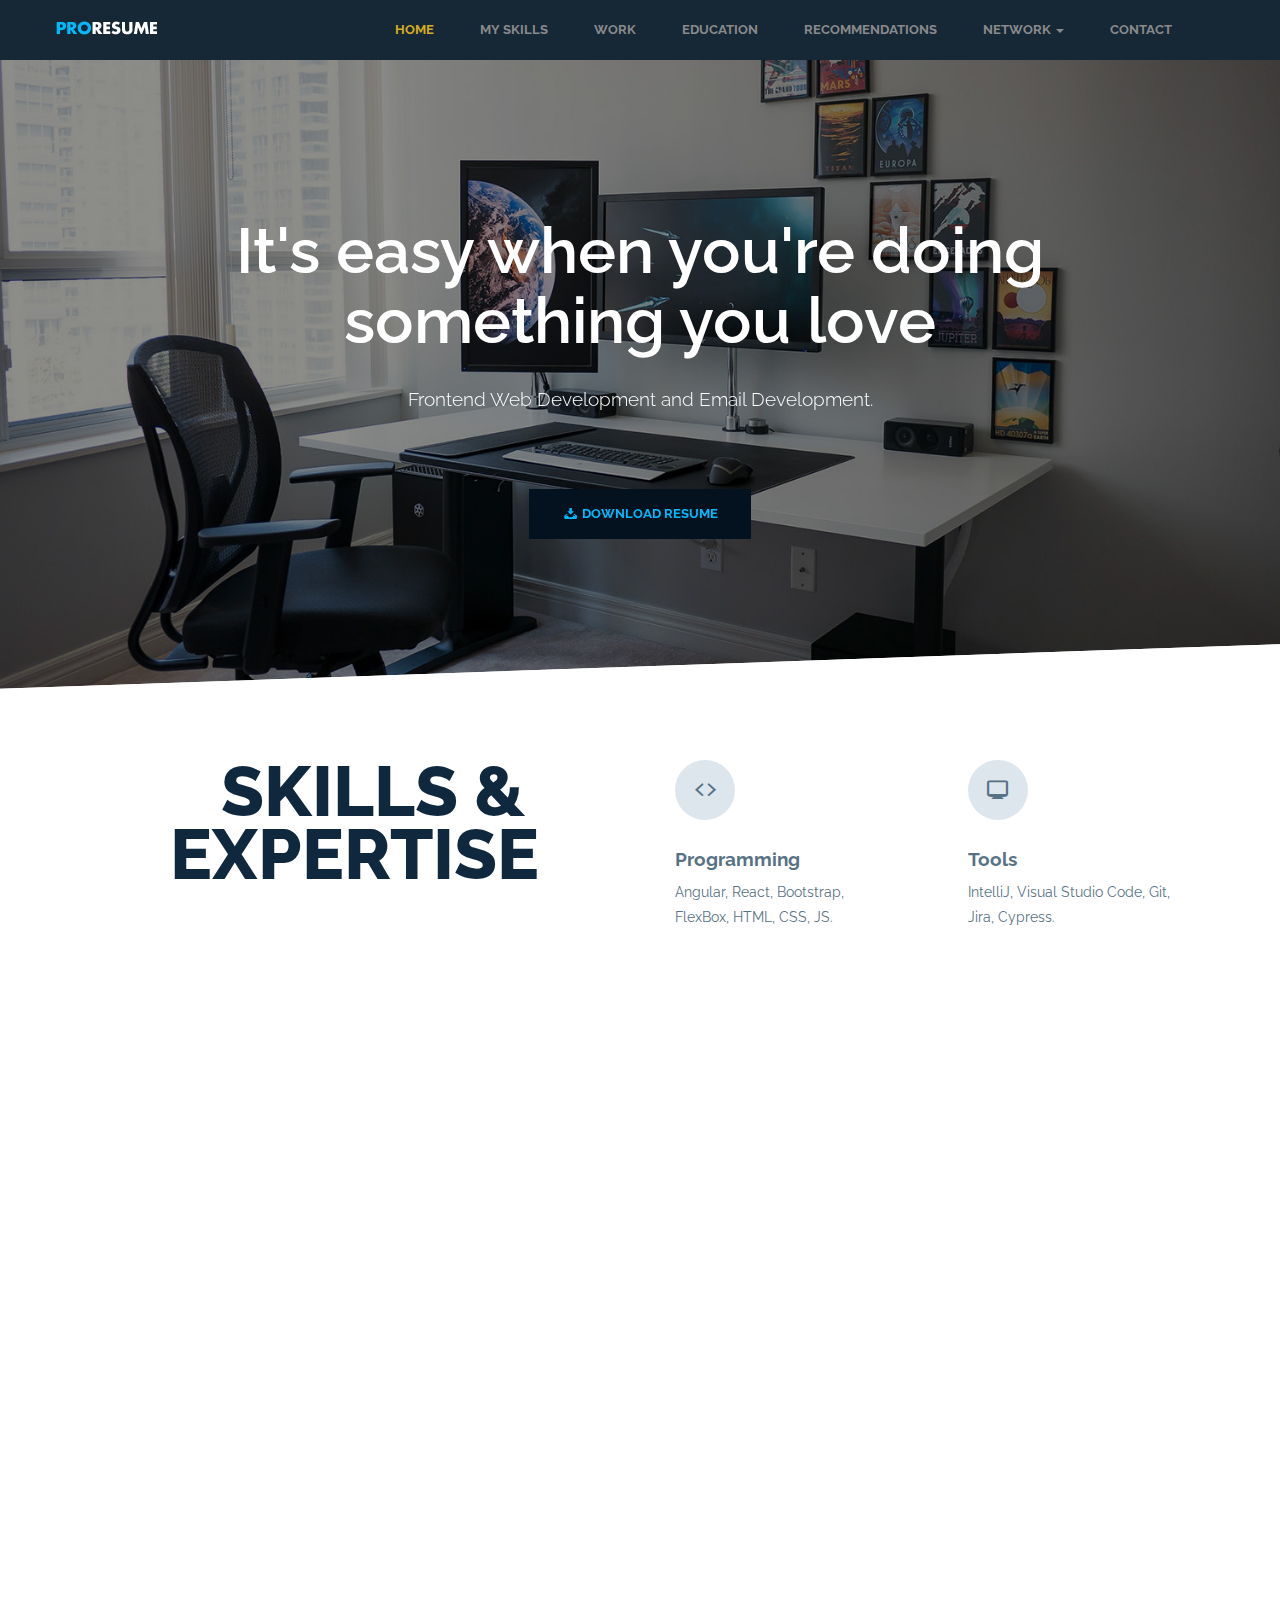
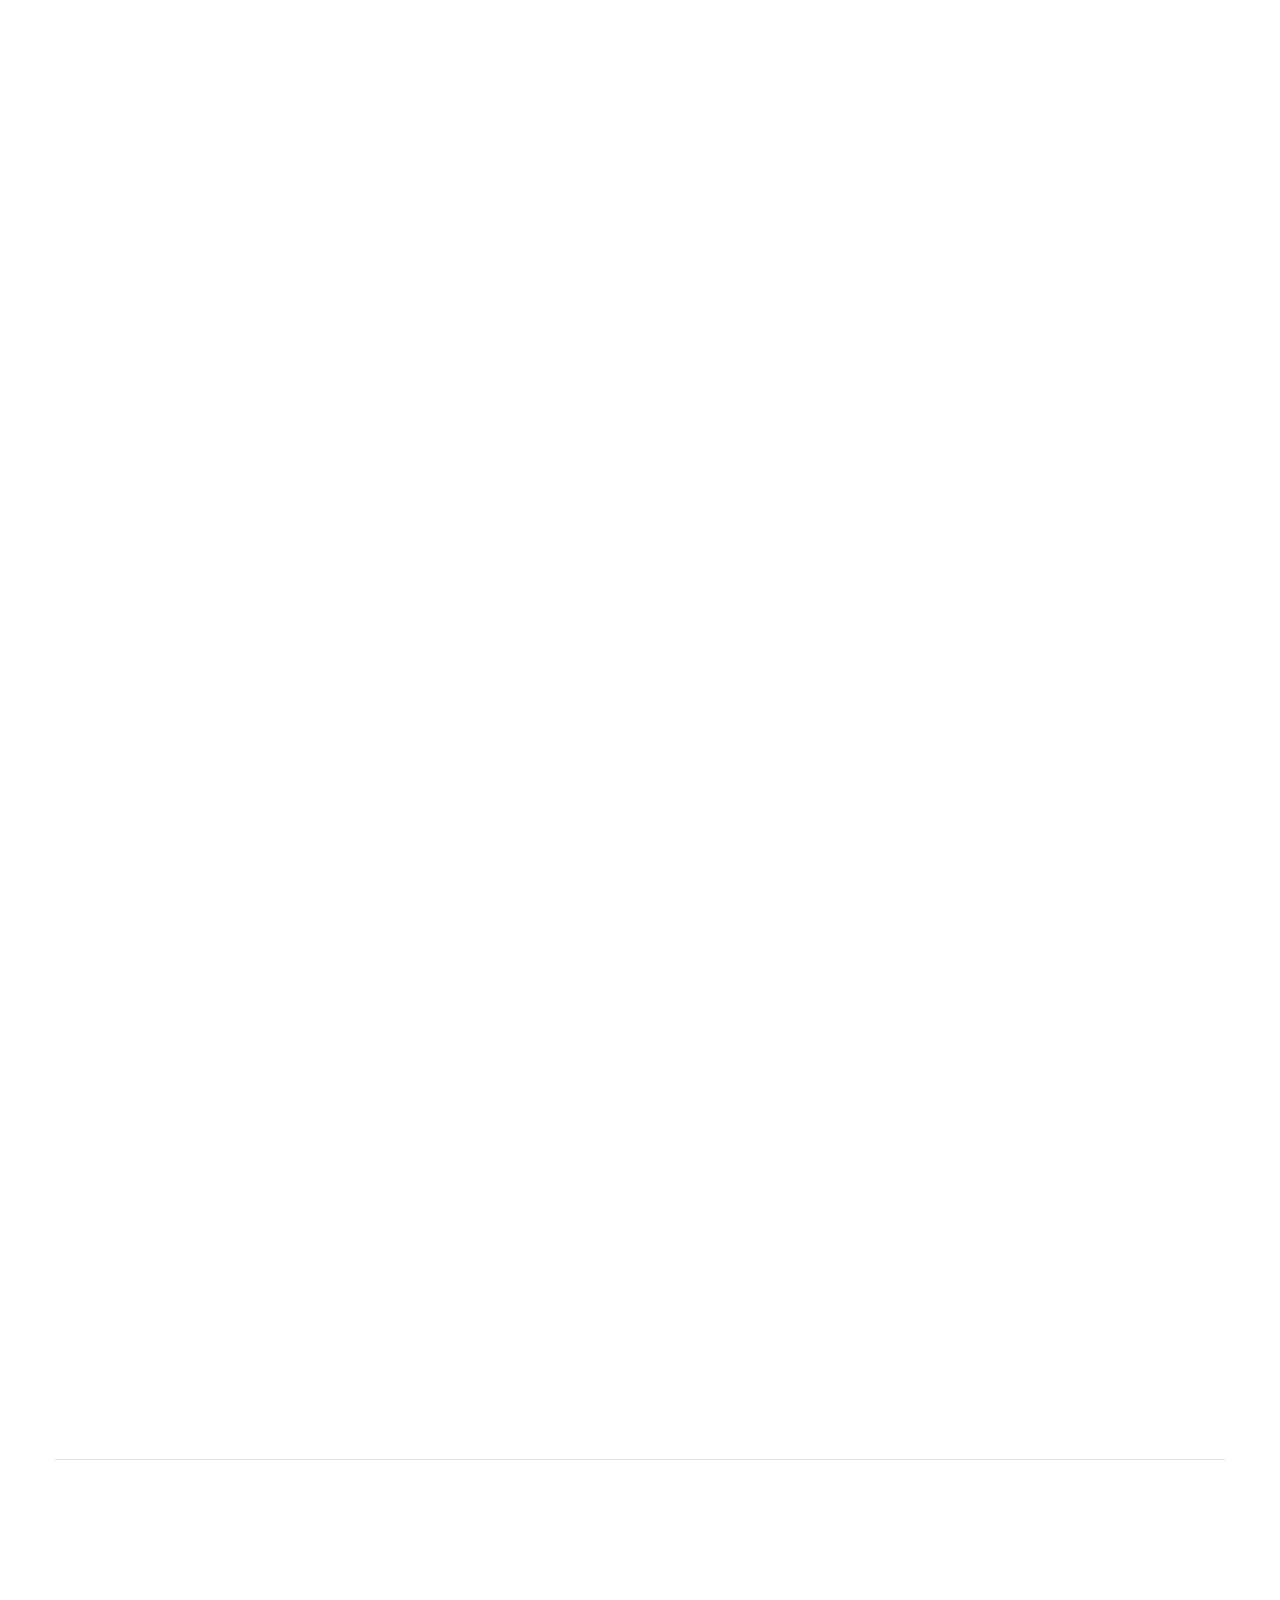
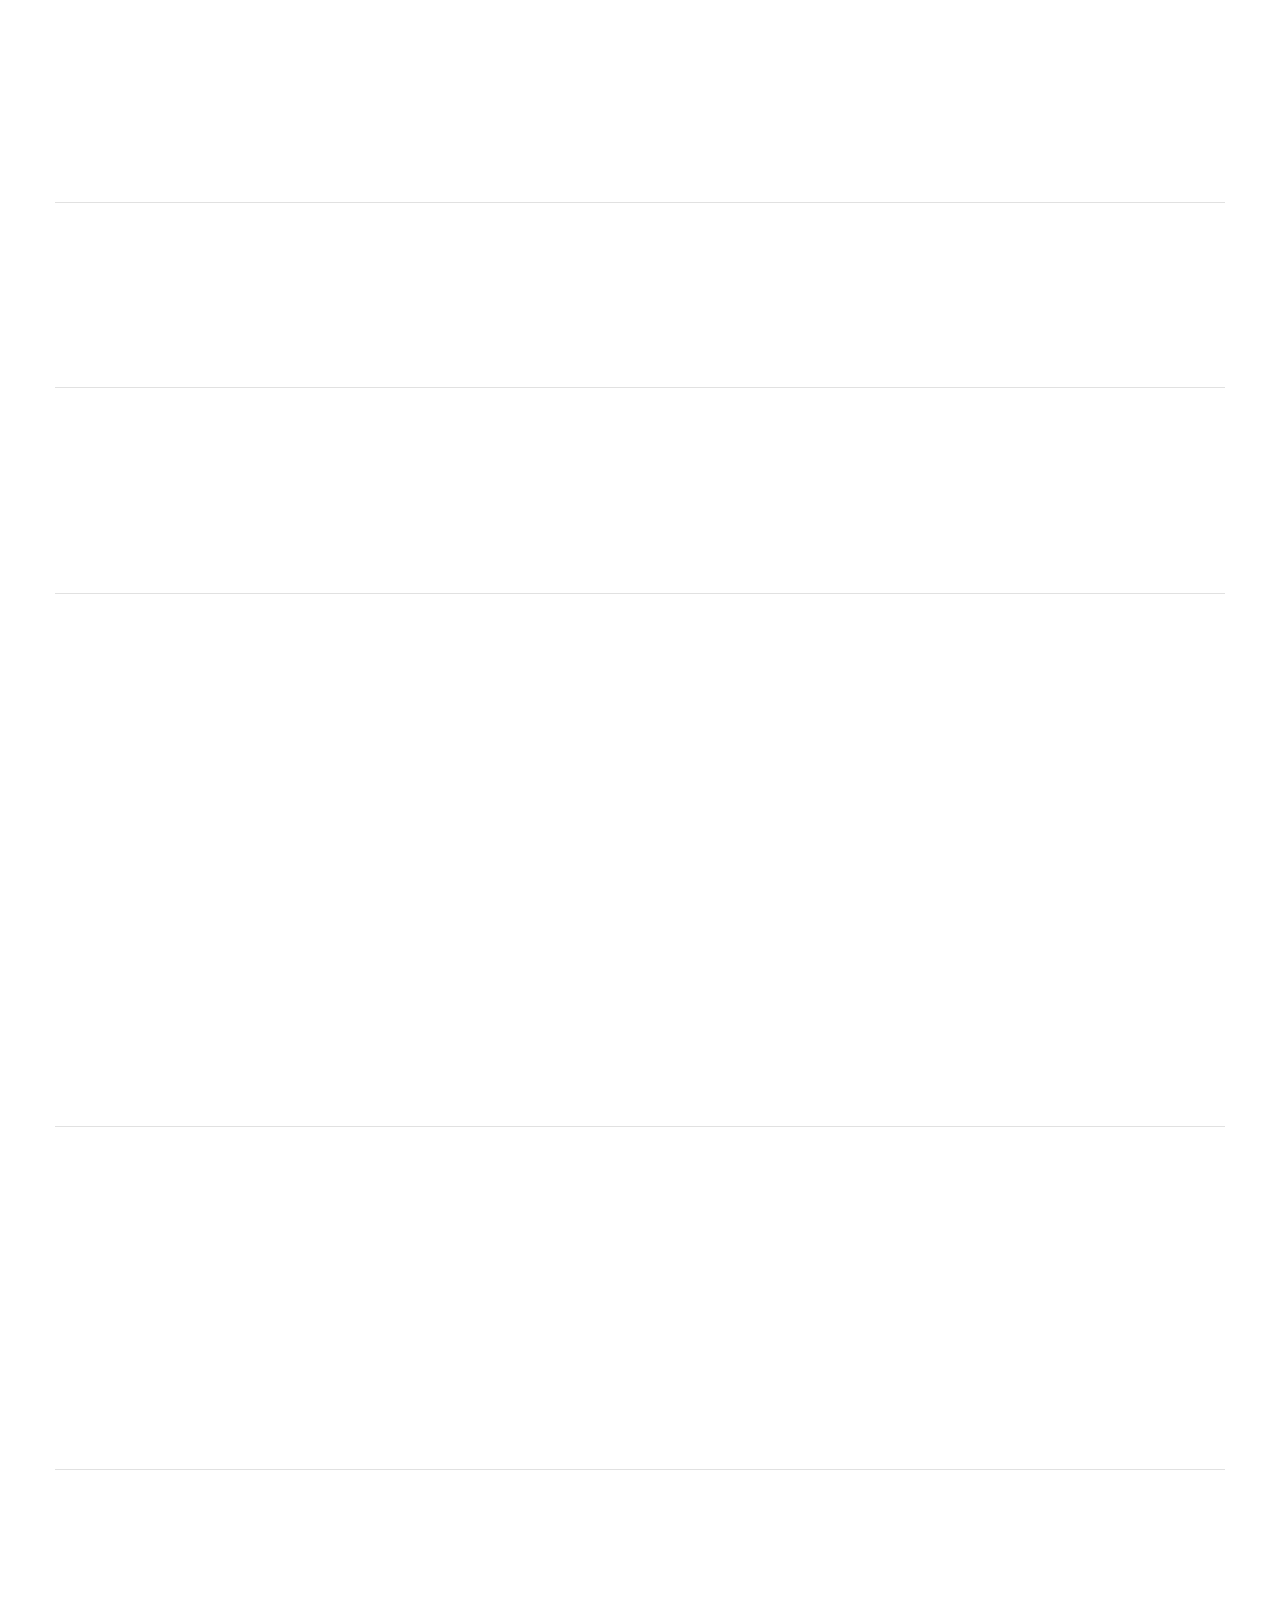
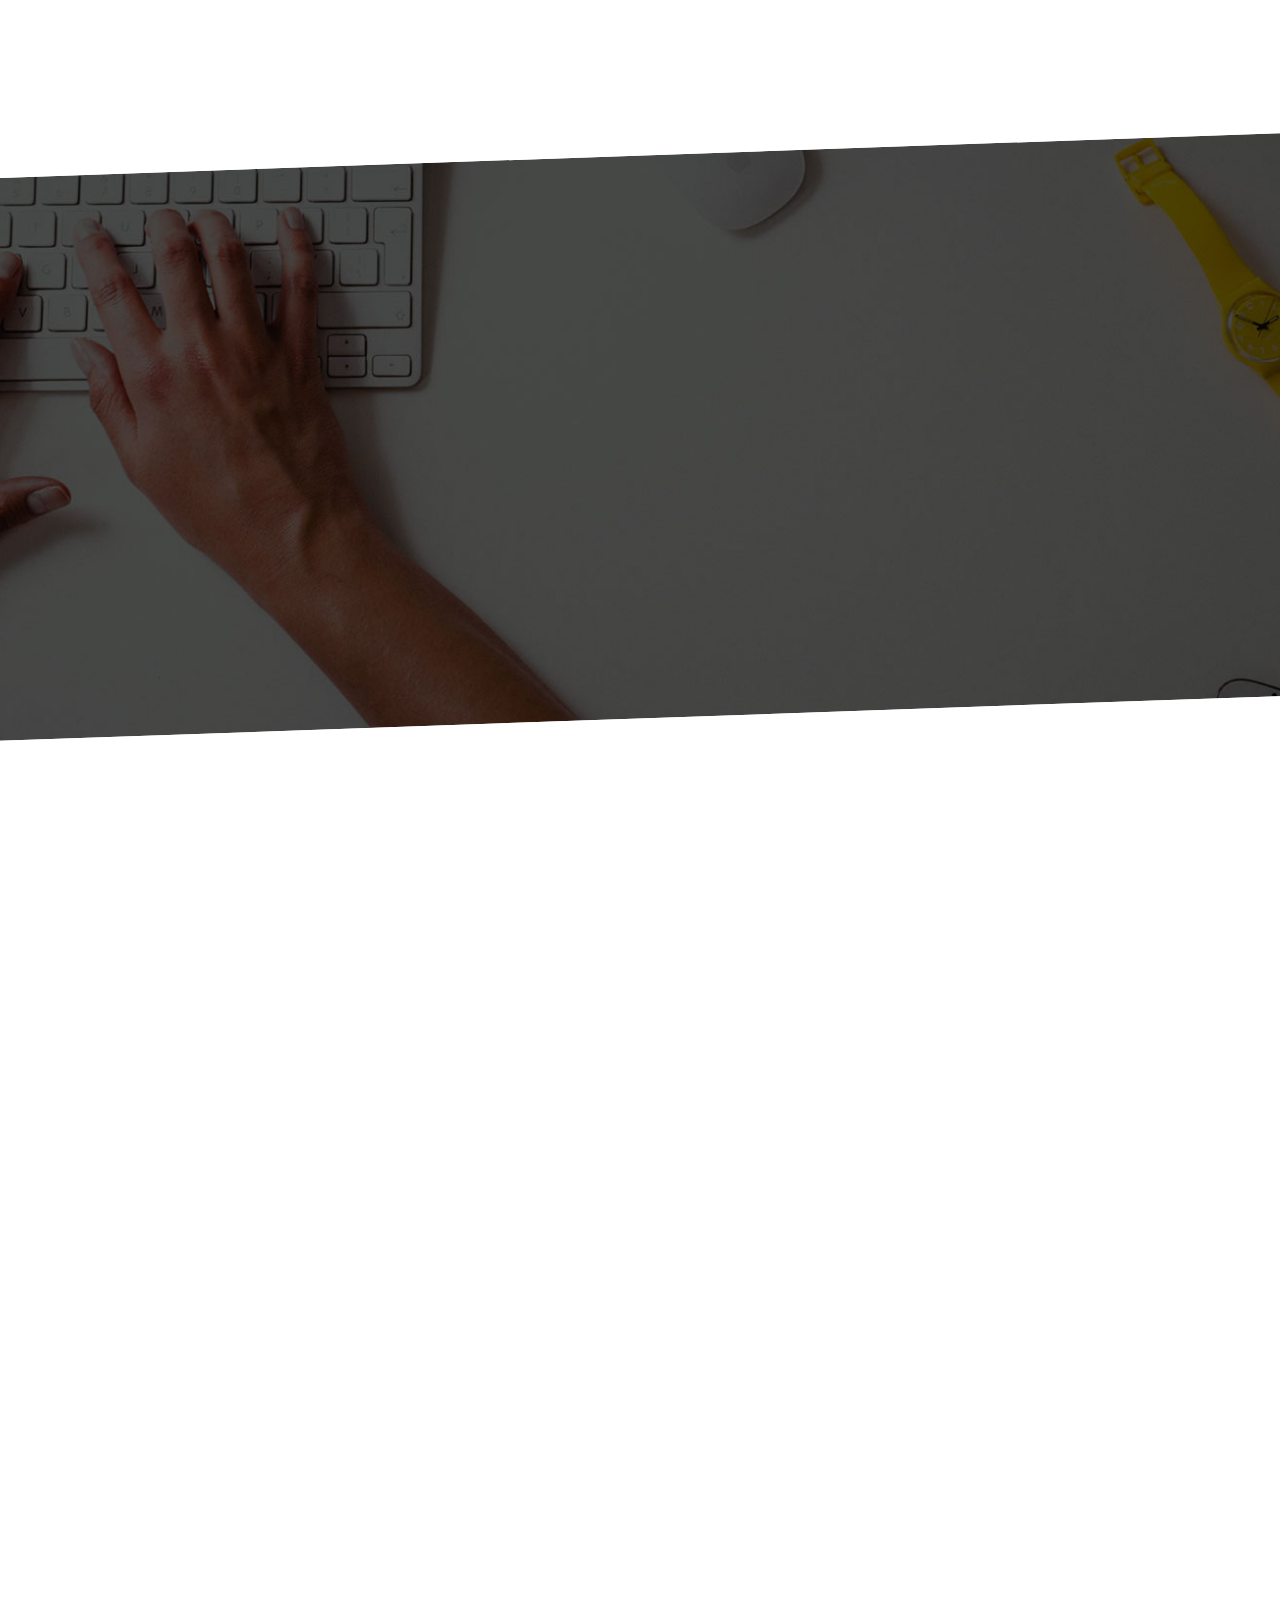
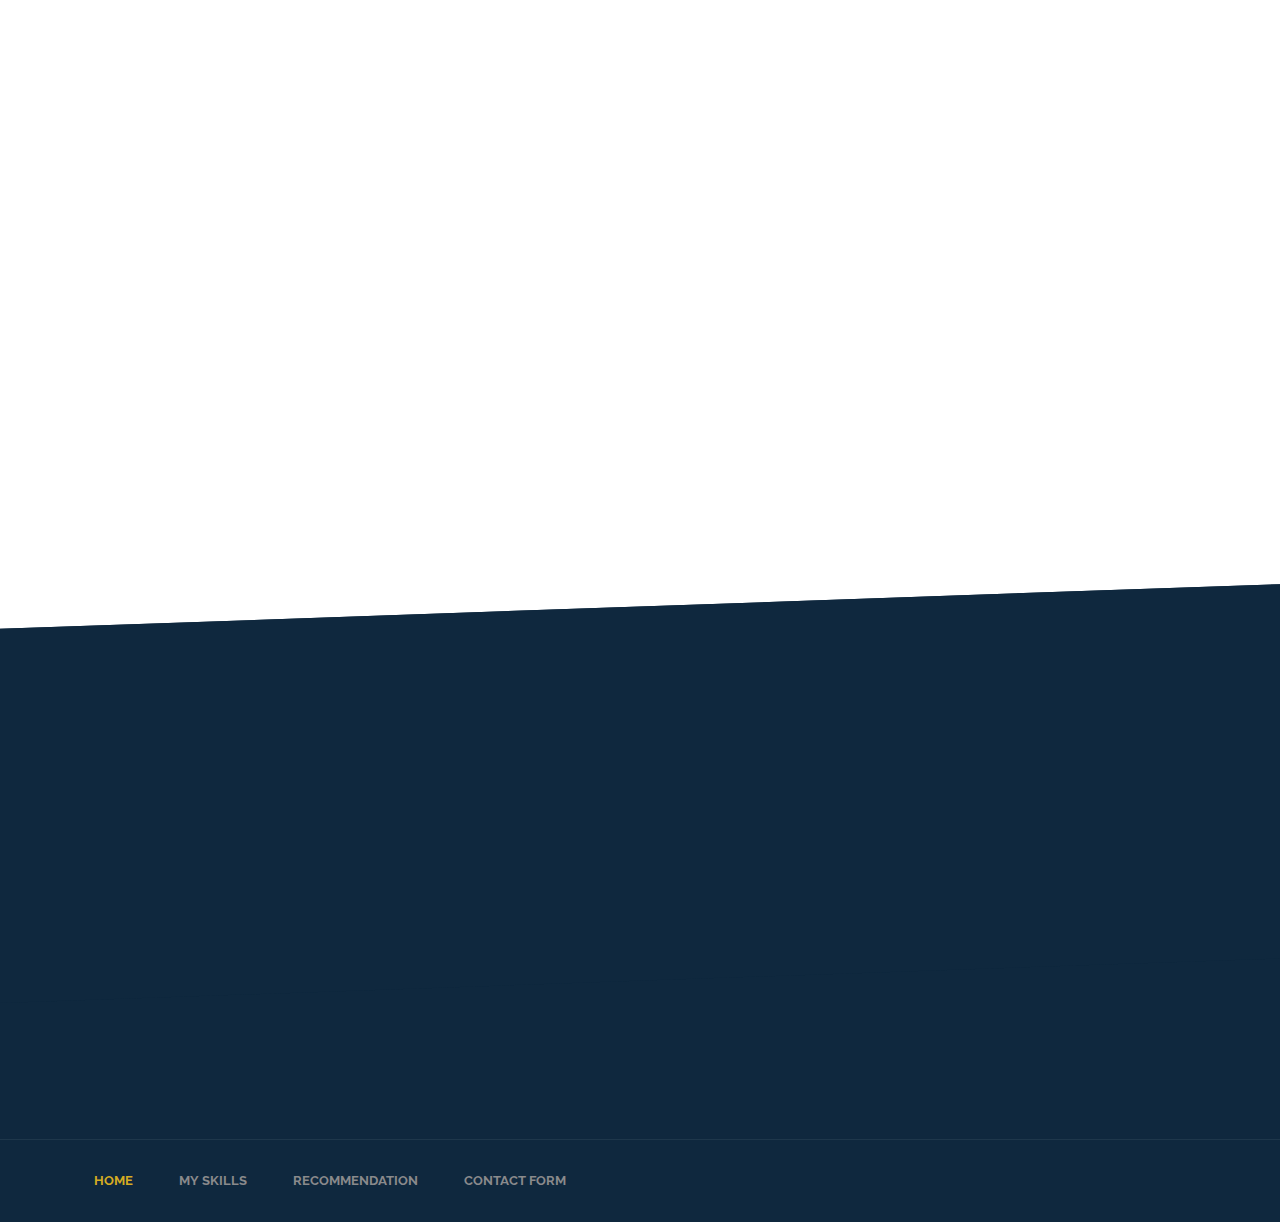
==== commit abdc139b: "Updating the work experience." ====
--- a/index.html
+++ b/index.html
@@ -181,6 +181,101 @@
 					<h2 class="animated" data-animation="fadeInUp" data-animation-delay="200">Work experience</h2>
 					
 					<div class="row cv-section">
+						<div class="col-md-3">
+	                        <div class="cv-section-title animated" data-animation="fadeInLeft" data-animation-delay="200">
+
+	                            <h1>
+	                            	<span>
+	                                	2021
+	                                    <small>November</small>
+	                                </span>
+	                                -
+	                                <span>
+	                                	Present
+	                                </span>
+	                            </h1>
+
+
+	                            <h3>ALTEN</h3>
+
+	                            <p>Senior Frontend Web Developer - Consultant</p>
+
+	                        </div>
+	                    </div>
+	                    <div class="col-md-9">
+	                        <div class="cv-item animated" data-animation="fadeInRight" data-animation-delay="200">
+
+	                            <h3>Job Description</h3>
+
+	                           <ul class="marginLeft">
+		                           	<li>Working for clients like: DATEV, Daimler, PCS Systemtechnik.</li>
+	                           </ul>
+							   <h4>Daimler Project:</h4>
+							    <ul class="marginLeft">
+		                           	<li>Developing a single page application using React, with a component-based structure. The web application was a Learn map UI.</li>
+									<li>Creating the SCSS part for the whole web application, with grid structure, animation, transitions, header styling, button styling, canvas styling and footer styling.</li>
+									<li>Creation of the open and toggle button in the header.</li>
+									<li>Generating the text for the Learn Map, based on the data from the JSON file.</li>
+									<li>Generating / drawing canvas elements based on the data obtained from the JSON file.</li>
+									<li>Creating the modal popup with the form and the QR code.</li>
+									<li>Creating the two user modes: operation and planning.</li>
+									<li>Creating the JSON export, saving the current data and changes in a JSON file.</li>
+									<li>Technologies used: React, HTML, CSS, SCSS, Flexbox, Visual Studio Code, GIT</li>
+	                           </ul>
+
+							    <h4>PCS Systemtechnik Project:</h4>
+							    <ul class="marginLeft">
+		                           	<li>I worked for PCS from 28.02.2022 until 31.08.2023 and I have integrated well in the team here.</li>
+									<li>I’ve created a completely new look and feel for the entire Unite front-end and I’ve made a lot of improvements in the UX / UI part.</li>
+									<li>Since I’ve started at PCS, I’ve worked on more than 100 tasks.</li>
+									<li>In some cases, from one sprint to another I’ve completed more than 10 tasks per sprint.</li>
+									<li>I’ve also fixed a couple of more complex bugs.</li>
+									<li>Technologies used: Angular, TypeScript, HTML, SCSS, Flexbox, IntelliJ, Cypress, GIT, Jira, Bitbucket, etc.</li>
+	                           </ul>
+
+	                        </div>
+	                    </div>
+						 <div class="col-md-3">
+	                        <div class="cv-section-title animated" data-animation="fadeInLeft" data-animation-delay="200">
+
+	                            <h1>
+	                            	<span>
+	                                	2020
+	                                    <small>January</small>
+	                                </span>
+	                                -
+	                                <span>
+	                                	2021
+	                                    <small>October</small>
+	                                </span>
+	                            </h1>
+
+
+	                            <h3>Saatchi & Saatchi (former Publicis Pixelpark)</h3>
+
+	                            <p>Senior Front-End Web Developer</p>
+
+	                        </div>
+	                    </div>
+	                    <div class="col-md-9">
+	                        <div class="cv-item animated" data-animation="fadeInRight" data-animation-delay="200">
+
+	                            <h3>Job Description</h3>
+
+	                           <ul class="marginLeft">
+		                           	<li>Working on more complex projects. Using technologies like: HTML, CSS, SCSS, SASS, BEM, Flexbox, CSS Grid, JavaScript, jQuery, React, Bootstrap, Bulma, Foundation for Emails 2, Npm, Gulp, Grunt, Git and GitBash, PhpStorm, Sublime Text, Email on Acid, Litmus, Jira, Confluence, Adobe Photoshop, Adobe XD.</li>
+									<li>BSH Brand book framework: Building a digital Brand book (58 pages). Using grunt task runner, building an own CSS framework. Adding a side navigation and top navigation, using CSS Grid and Flexbox, creating a masonry gallery slider.</li>
+									<li>Sanofi: SpreadLoveNotCough multi-language website, using Gulp task runner and Bulma as a CSS framework. Creating parallax effects, a TikTok slider, YouTube video player, scroll card animation.</li>
+									<li>BSH IFA: multi-language website, using Gulp starter kit for the development environment, and GSAP (GreenSock) and ScollMagic for creating animations and parallax effects like the ones on the iPhone SE website.</li>
+									<li>Working also with the Typo3 CMS system for Sante / Logocos. Complete redesign for a couple of main and sub-pages, adding new features and functionality changes. A complete redesigns and functionality changes for the main menu navigation, and for the secondary menu navigation, creating a horizontal scrolling functionality for the secondary navigation menu on mobile devices, with touch, left arrow and right arrow side scrolling.</li>
+									<li>Making changes to a website build with React</li>
+									<li>Adding a lot of improvements for the IQOS main / master template, adding new modules, and improving current ones, improving the overall workflow with the master template, adding an improved logic for the different IQOS footers. The footer logic is made in such a way in which the switch between the different footers can be made with ease and any mistakes can be easily avoided.</li>
+									<li>Clients for which I was doing projects for: BSH, Sanofi, Philip Morris, Sante.</li>
+
+	                           </ul>
+
+	                        </div>
+	                    </div>
 	                    <div class="col-md-3">
 	                        <div class="cv-section-title animated" data-animation="fadeInLeft" data-animation-delay="200">
 
@@ -190,7 +285,10 @@
 	                                    <small>July</small>
 	                                </span>
 	                                -
-	                                <span>Present</span>
+	                                <span>
+	                                	2020
+	                                    <small>January</small>
+	                                </span>
 	                            </h1>
 
 
@@ -206,13 +304,13 @@
 	                            <h3>Job Description</h3>
 
 	                           <ul class="marginLeft">
-		                           	<li>maintaining websites</li>
-		                           	<li>using tools like: Jira, Confluence, SourceTree, Git, Gulp, npm</li>
-		                           	<li>templating systems which I’ve used: Handlebars, Nunjucks, Yaml</li>
-		                           	<li>creating responsive HTML email newsletters by using a master template which is developed with the second framework from Foundation, Foundation for Emails 2 (knowns also as Zurb ink)</li>
-		                           	<li>great knowledge of cross-client & cross-browser challenges, both for websites and for emails</li>
-		                           	<li>working with frameworks like: AngularJS (basic level), Laravel (basic level), Foundation for Emails 2 (advanced level)</li>
-		                           	<li>clients for which I am doing projects for: Philip Morris, Siemens, Disney</li>
+		                           	<li>Creating responsive HTML email newsletters by using a master template which is developed with the second framework from Foundation, Foundation for Emails 2 (known also as Zurb ink).</li>
+									<li>Working with frameworks like AngularJS, Angular 2, Laravel (basic level), Foundation for Emails 2 (advanced level)</li>
+									<li>Website maintenance.</li>
+									<li>Using tools like Jira, Confluence, SourceTree, Git, Gulp, npm</li>
+									<li>Templating systems which I have used: Handlebars, Nunjucks, Yaml.</li>
+									<li>Clients for which I am doing projects for Philip Morris, BMW, Siemens, DATEV.</li>
+
 	                           </ul>
 
 	                        </div>
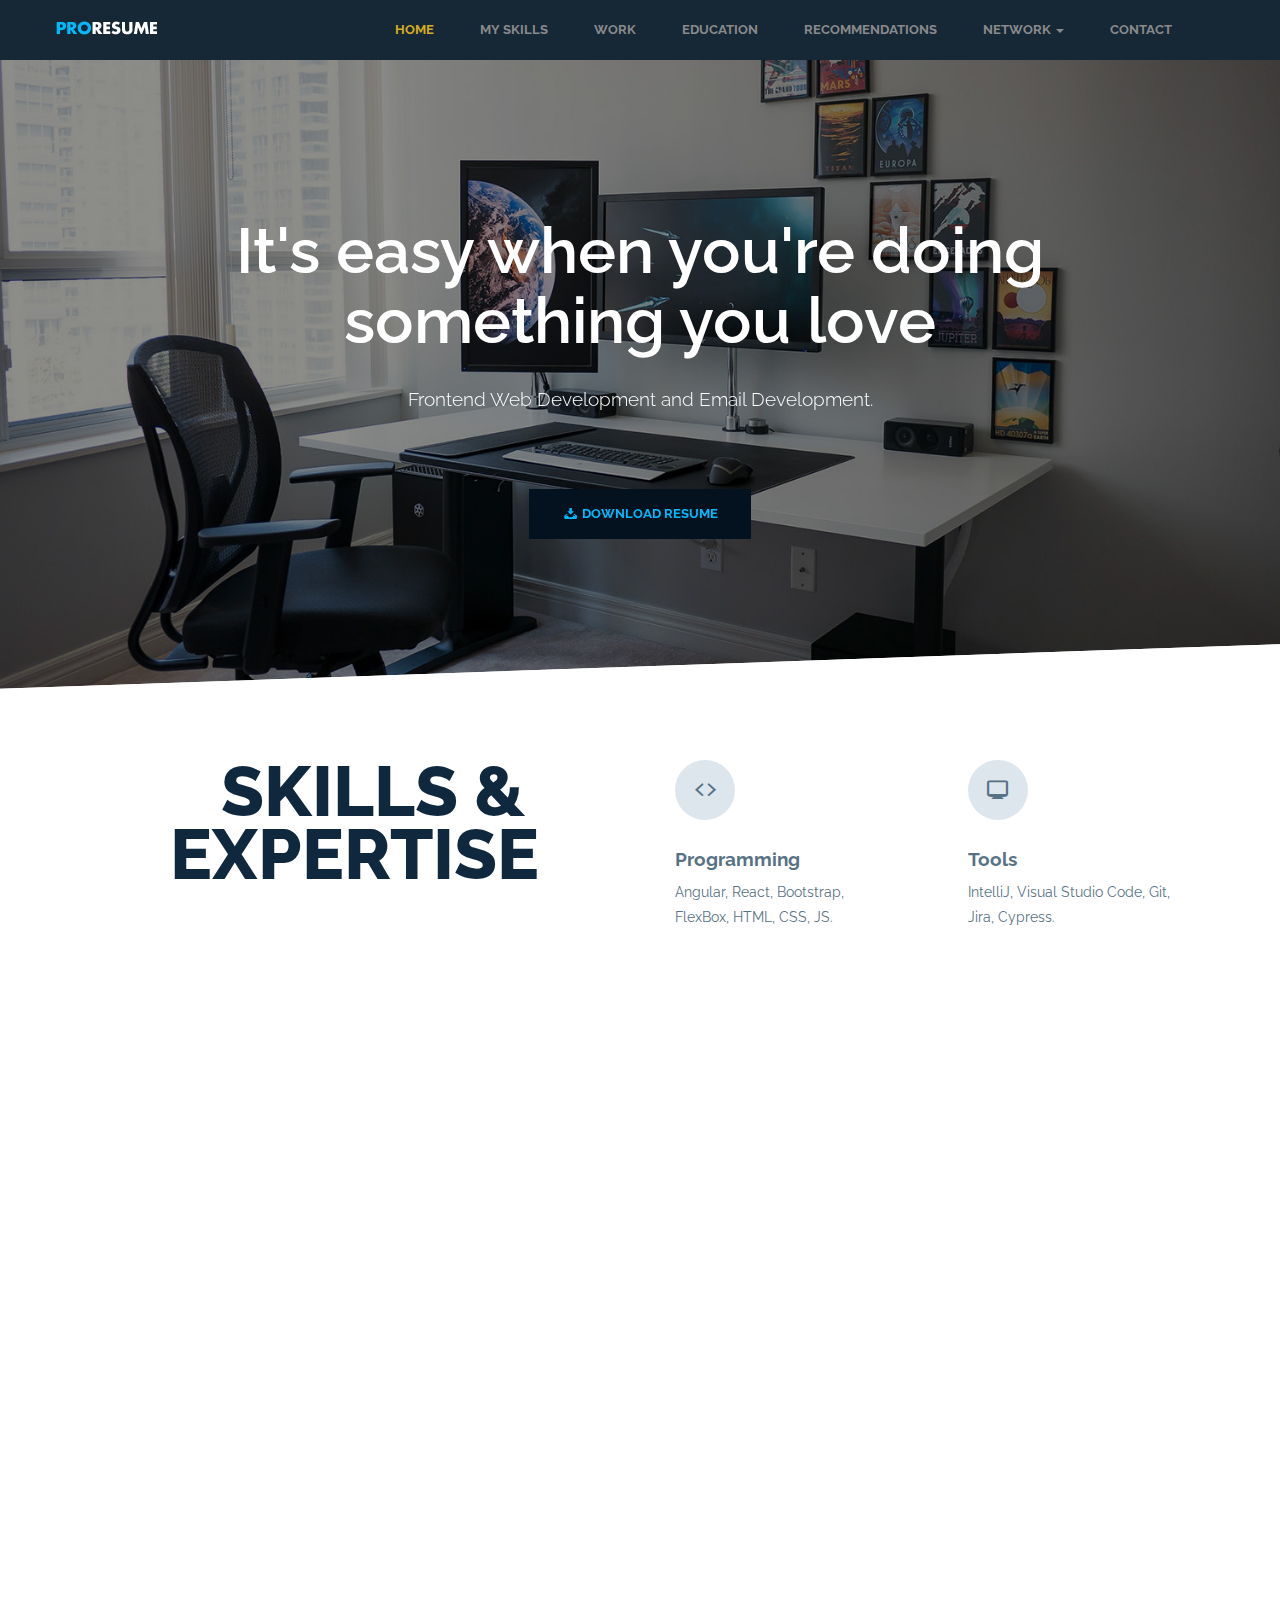
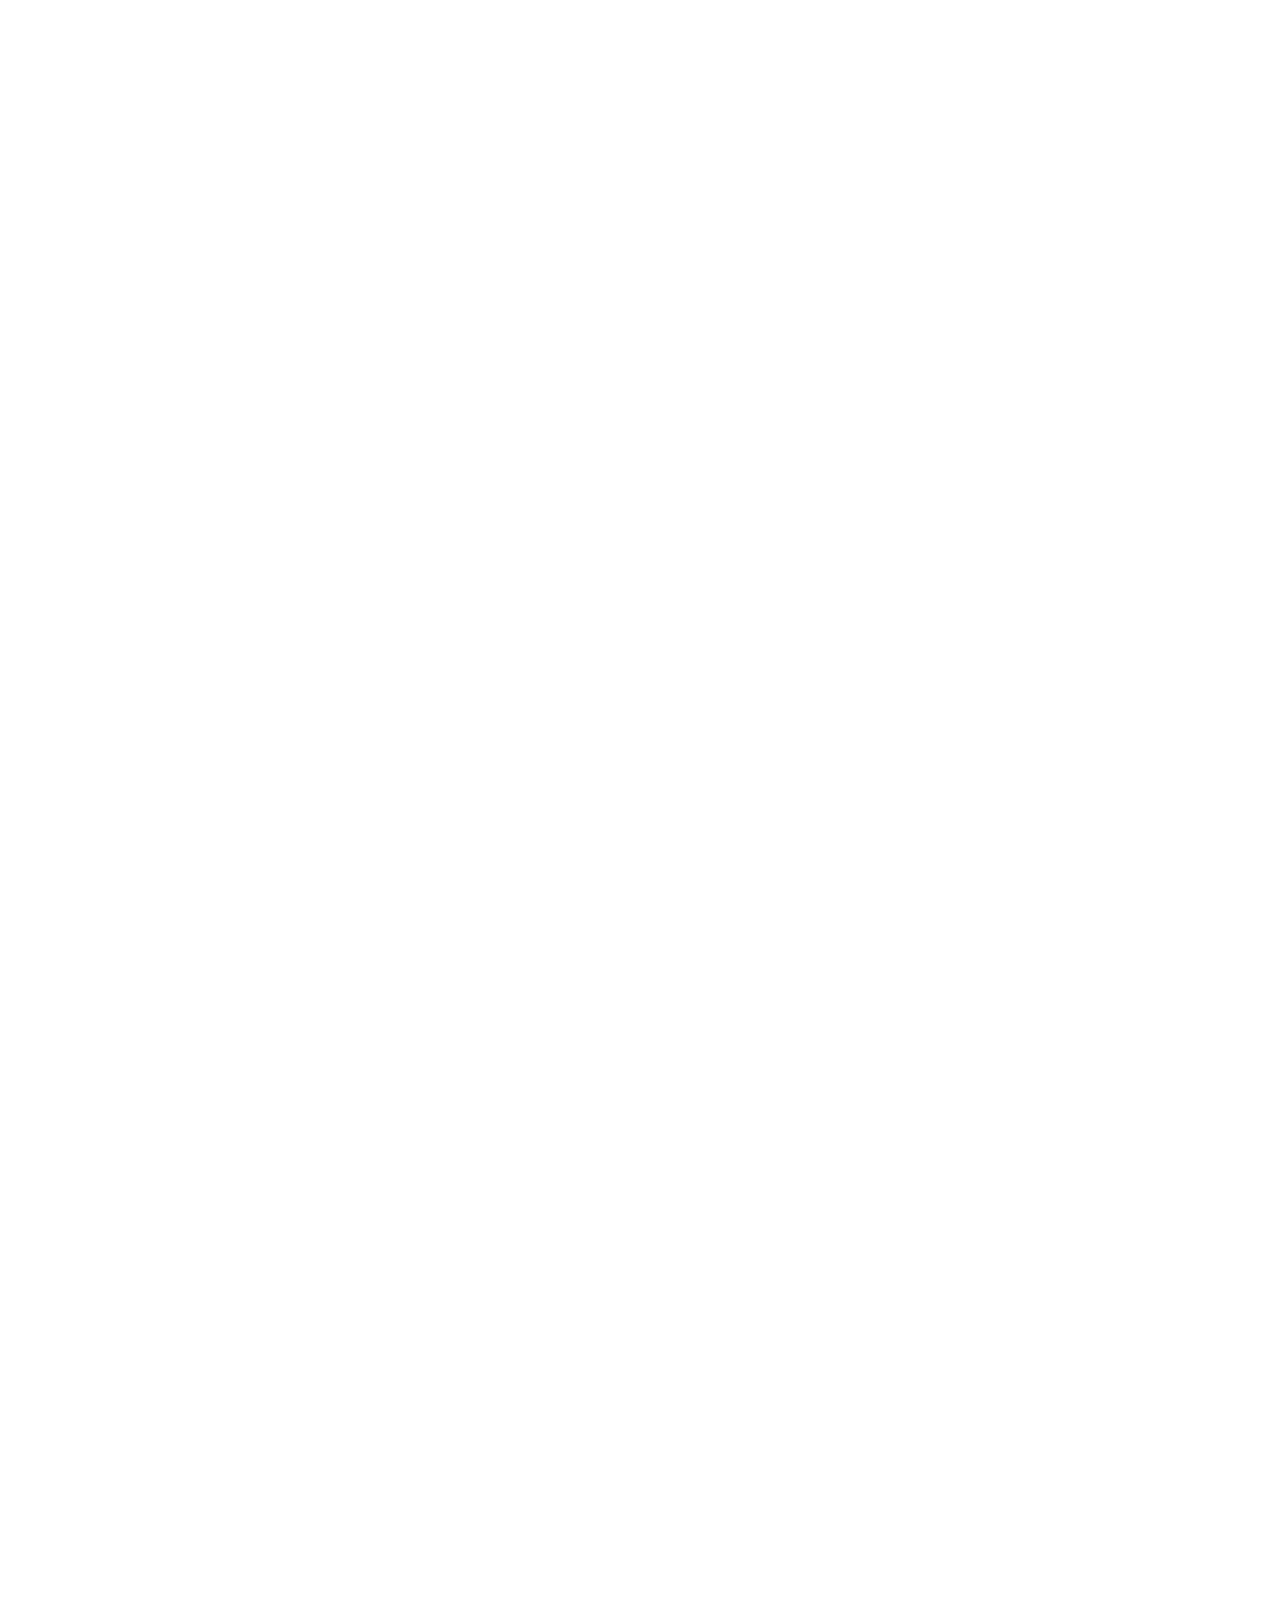
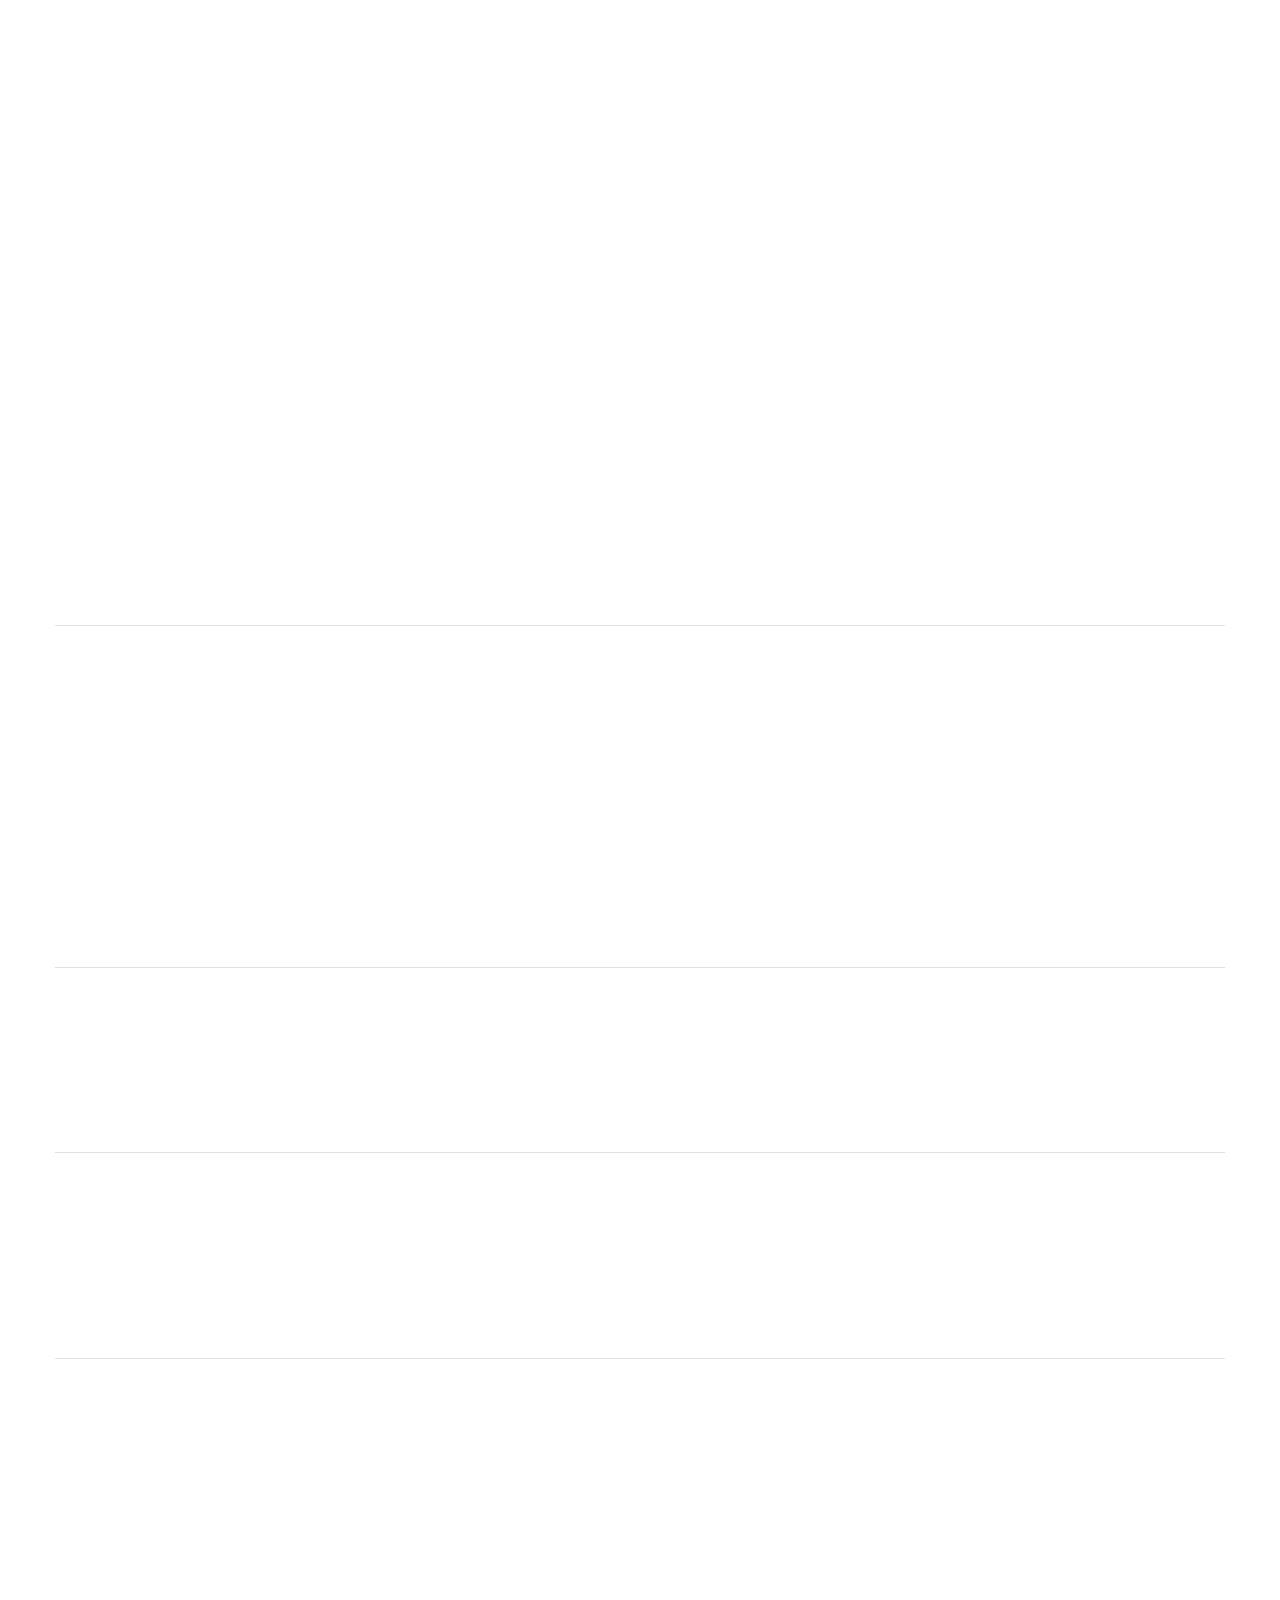
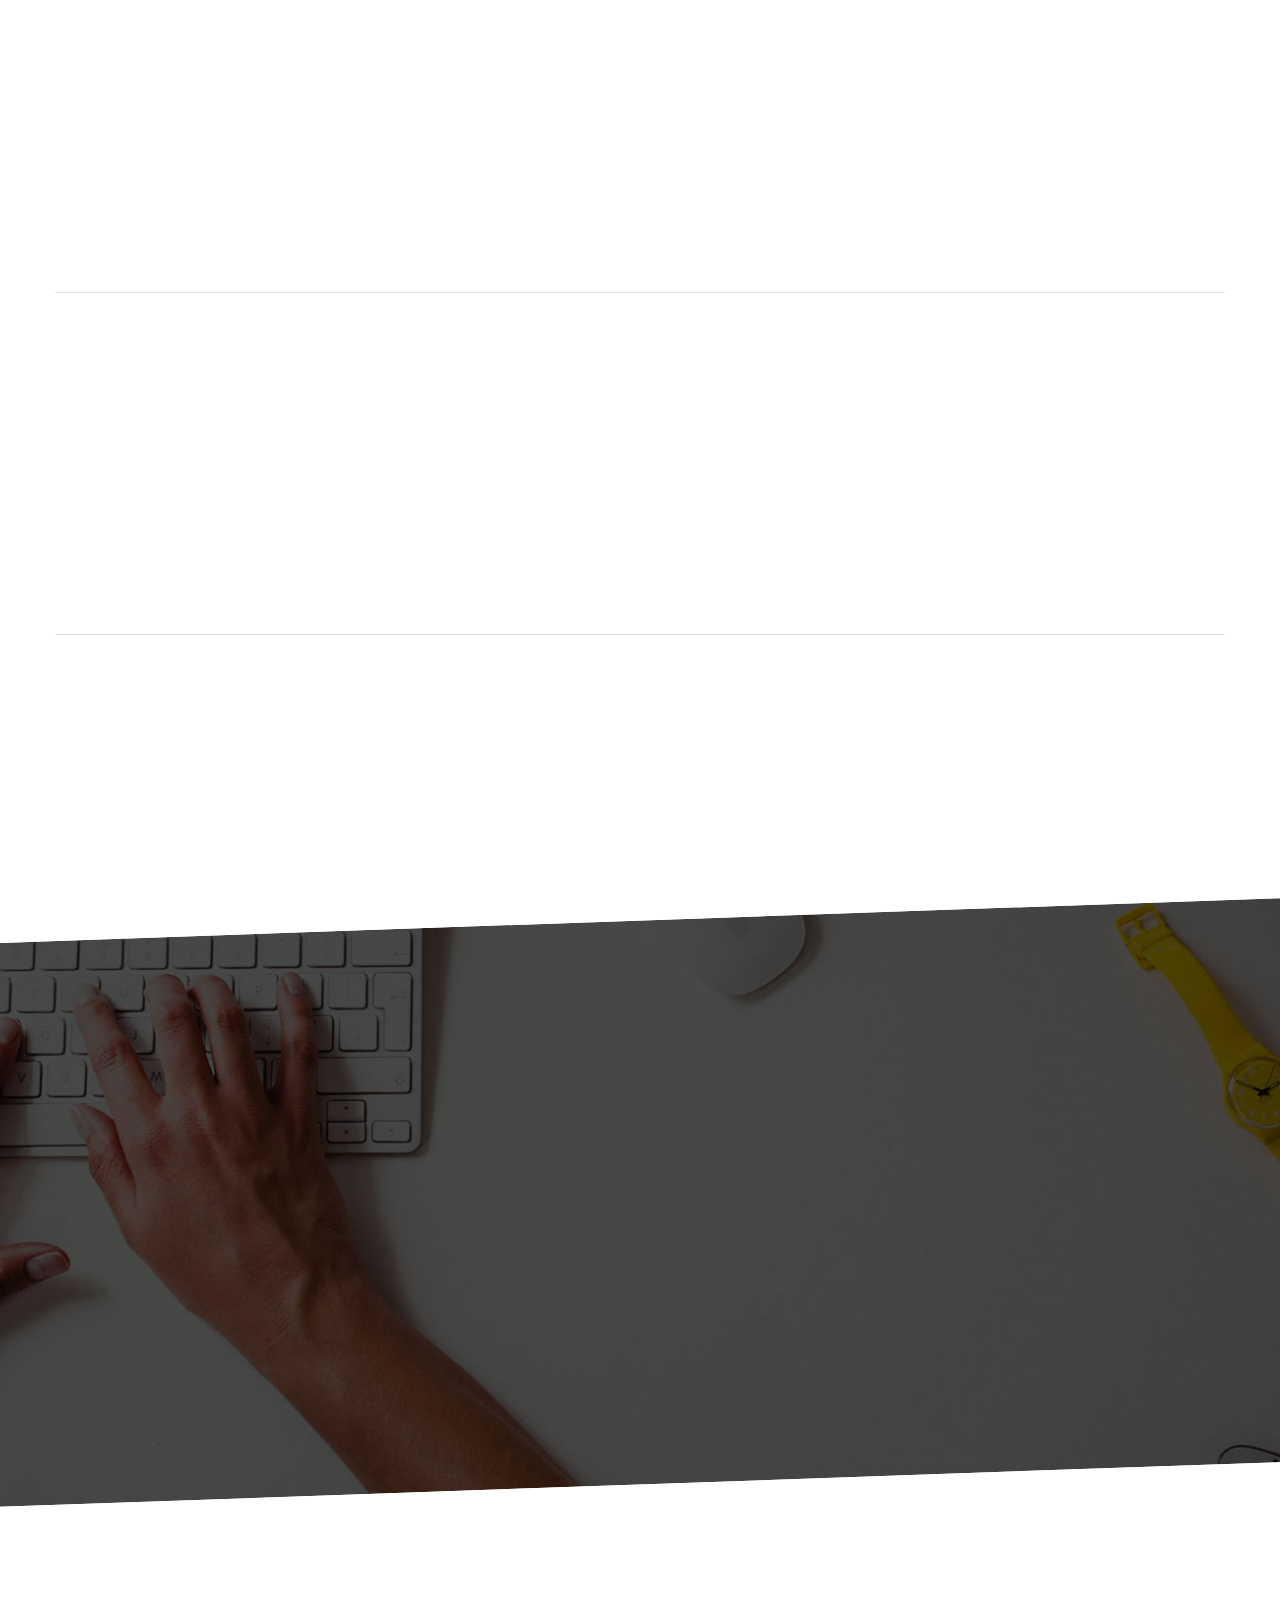
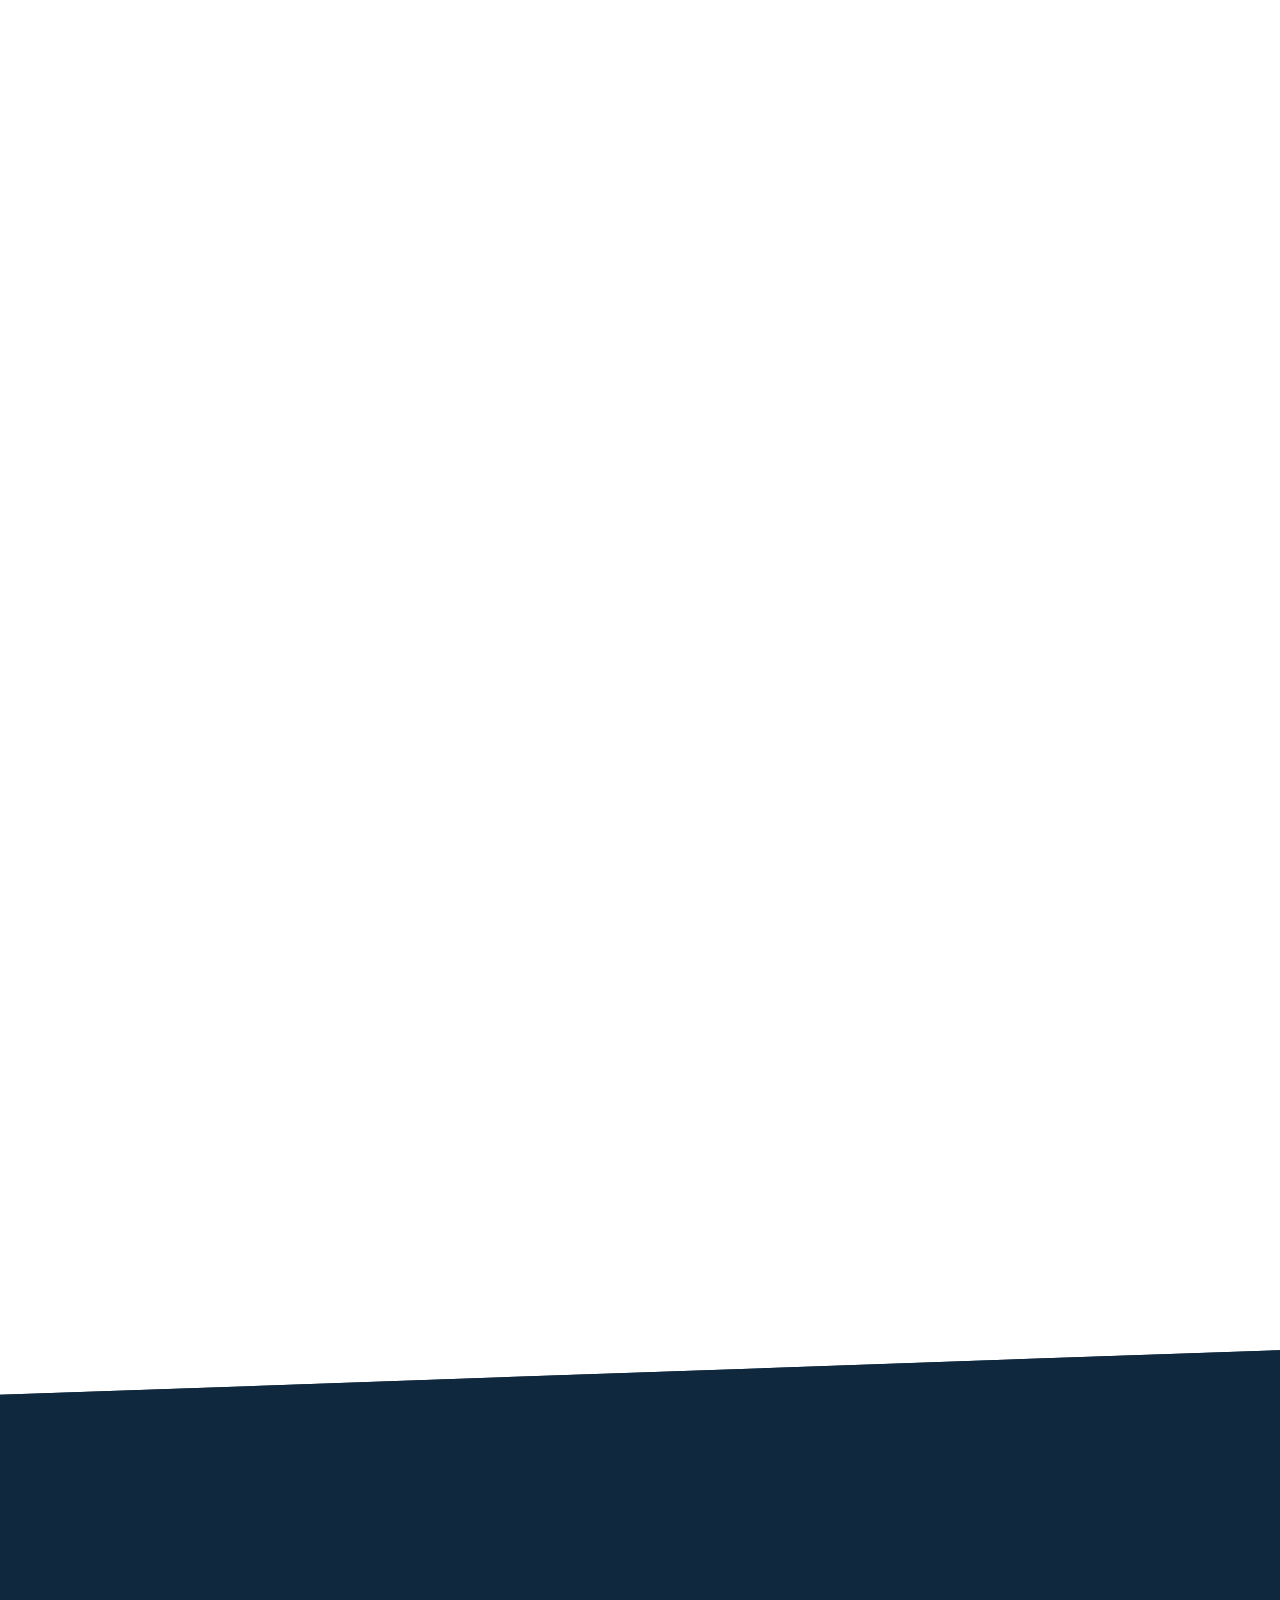
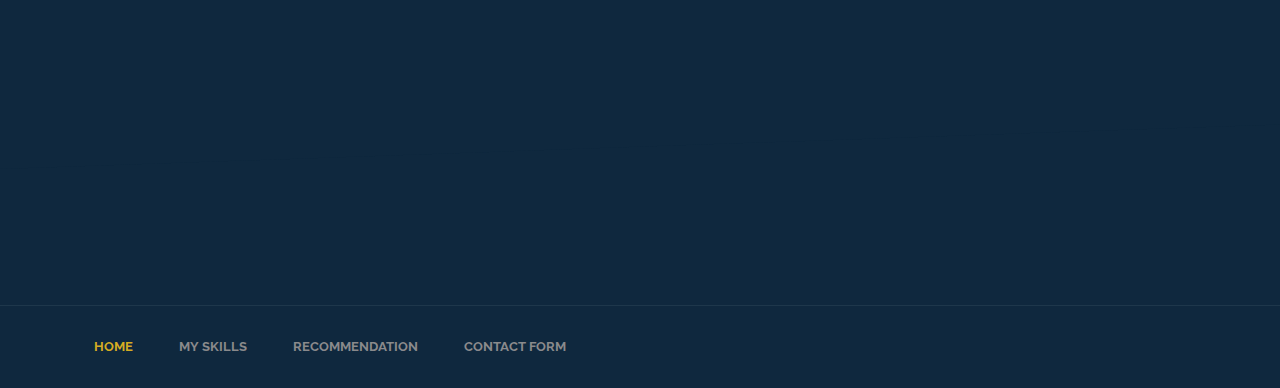
==== commit 5c3bc549: "adding new text for PCS client and links for social media" ====
--- a/index.html
+++ b/index.html
@@ -231,7 +231,17 @@
 									<li>In some cases, from one sprint to another I’ve completed more than 10 tasks per sprint.</li>
 									<li>I’ve also fixed a couple of more complex bugs.</li>
 									<li>Technologies used: Angular, TypeScript, HTML, SCSS, Flexbox, IntelliJ, Cypress, GIT, Jira, Bitbucket, etc.</li>
-	                           </ul>
+									<li>The biggest and most challenging tasks at which I’ve worked on, were the following:</li>	
+								</ul>
+								<ol>
+									<li>The rework of the entire events on the dashboard page. I’ve created an improved look and feel of the events, I’ve added transitions and animations. Implementing a timestamp, serial number, a more detailed event information, dynamic linking. I’ve also added an option to open each individual event accordion tab or to open all event accordion tabs at the same time by clicking on a switch button.</li>
+									<li>Implementing the functionality 5600 layout. Implementing the layout structure and grid. Adding routing for the new page. Implementing a home screen swiper and a home screen display frame. Adding parallax effects and animations. Implementing the logic for changing between two different layouts.</li>
+									<li>Extending the file Upload logic for uploading multiple firmware’s. Implementing an improved look and feel for the upload modal component, adding upload status, loading spinner animation, adding the corresponding icons and messages for successful upload and for failed upload. Adding logic to be able to upload multiple firmware’s.</li>
+									<li>The rework of the edit profile page to make the overall process easier to understand and more user friendly. I’ve also added some new features, like animations, transitions, form validation, including the correct check for current password and new password.</li>
+									<li>Displaying the active filters in the user profile page. Implementing the logic for counting and displaying the number of active filters. Implementing the logic for displaying the names and value of the active filters, displaying them below the filter button as a dropdown. Implementing the logic for removing all filters and each individual filter. Implementing a two-way binding between the parent and child component, so that when you remove the filters from the dropdown it removes them also from the app-users table and the other way around. Implementing an interface for the filters Count to make the code more reusable. Implementing the logic for displaying the number of entities / users after applying the filters.</li>
+									<li>The rework of the Login page. Implementing the correct form validation. Implementing a shake animation in case of invalid credentials and implementing also the corresponding Angular logic. Adding a wave animation and background gradient. Adding nice hover effects for the buttons and inputs.</li>
+									<li>Also, a big task was the responsiveness task. I had to make the entire website responsive, since the whole website was initially created with a fixed design before I started to work for this client. I’ve made each individual website page responsive: The login page, the main page / dashboard page, time tracking page, hosts page, settings page, firmware management page, current terminals page, functionality page, company logo page, time-zone page, edit profile page, etc.</li>
+								</ol>
 
 	                        </div>
 	                    </div>
@@ -940,26 +950,14 @@
 					</div>
 					<div class="col-md-5 col-lg-4 copy">
 						<ul class="social">
-							<li><a href="#" data-original-title="Flickr" class="animated" data-animation="flipInY" data-animation-delay="200">
-								<i class="icon-flickr"></i>
+							<li><a href="https://www.linkedin.com/in/ionut-misa-569ab464/" data-original-title="Linkedin" class="animated" data-animation="flipInY" data-animation-delay="1200">
+								<i class="icon-linkedin"></i>
 							</a></li>
-							<li><a href="#" data-original-title="Vimeo" class="animated" data-animation="flipInY" data-animation-delay="400">
-								<i class="icon-vimeo"></i>
-							</a></li>
-							<li><a href="#" data-original-title="Twitter" class="animated" data-animation="flipInY" data-animation-delay="600">
-								<i class="icon-twitter"></i>
-							</a></li>
-							<li><a href="#" data-original-title="Facebook" class="animated" data-animation="flipInY" data-animation-delay="800">
+							<li><a href="https://www.facebook.com/ionut.misa21" data-original-title="Facebook" class="animated" data-animation="flipInY" data-animation-delay="800">
 								<i class="icon-facebook"></i>
 							</a></li>
-							<li><a href="#" data-original-title="Google +" class="animated" data-animation="flipInY" data-animation-delay="1000">
+							<li><a href="mailto:ionut.misa21@gmail.com" data-original-title="Google" class="animated" data-animation="flipInY" data-animation-delay="1000">
 								<i class="icon-gplus"></i>
-							</a></li>
-							<li><a href="#" data-original-title="Linkedin" class="animated" data-animation="flipInY" data-animation-delay="1200">
-								<i class="icon-linkedin"></i>
-							</a></li>
-							<li><a href="#" data-original-title="Pinterest" class="animated" data-animation="flipInY" data-animation-delay="1400">
-								<i class="icon-pinterest"></i>
 							</a></li>
 						</ul>
 					</div>
--- a/css/styles.css
+++ b/css/styles.css
@@ -36,7 +36,7 @@
 /*
  *
 /* Raleway - From Google Fonts */
-@import url("http://fonts.googleapis.com/css?family=Raleway:400,900,700,600,500,300,200,100,800");
+@import url("https://fonts.googleapis.com/css?family=Raleway:400,900,700,600,500,300,200,100,800");
 /**
  *
  *
@@ -187,6 +187,9 @@
 }
 ul {
   padding: 0;
+}
+ol li {
+  padding-bottom: 10px;
 }
 .m-b-70{
     margin-bottom: 40px!important;
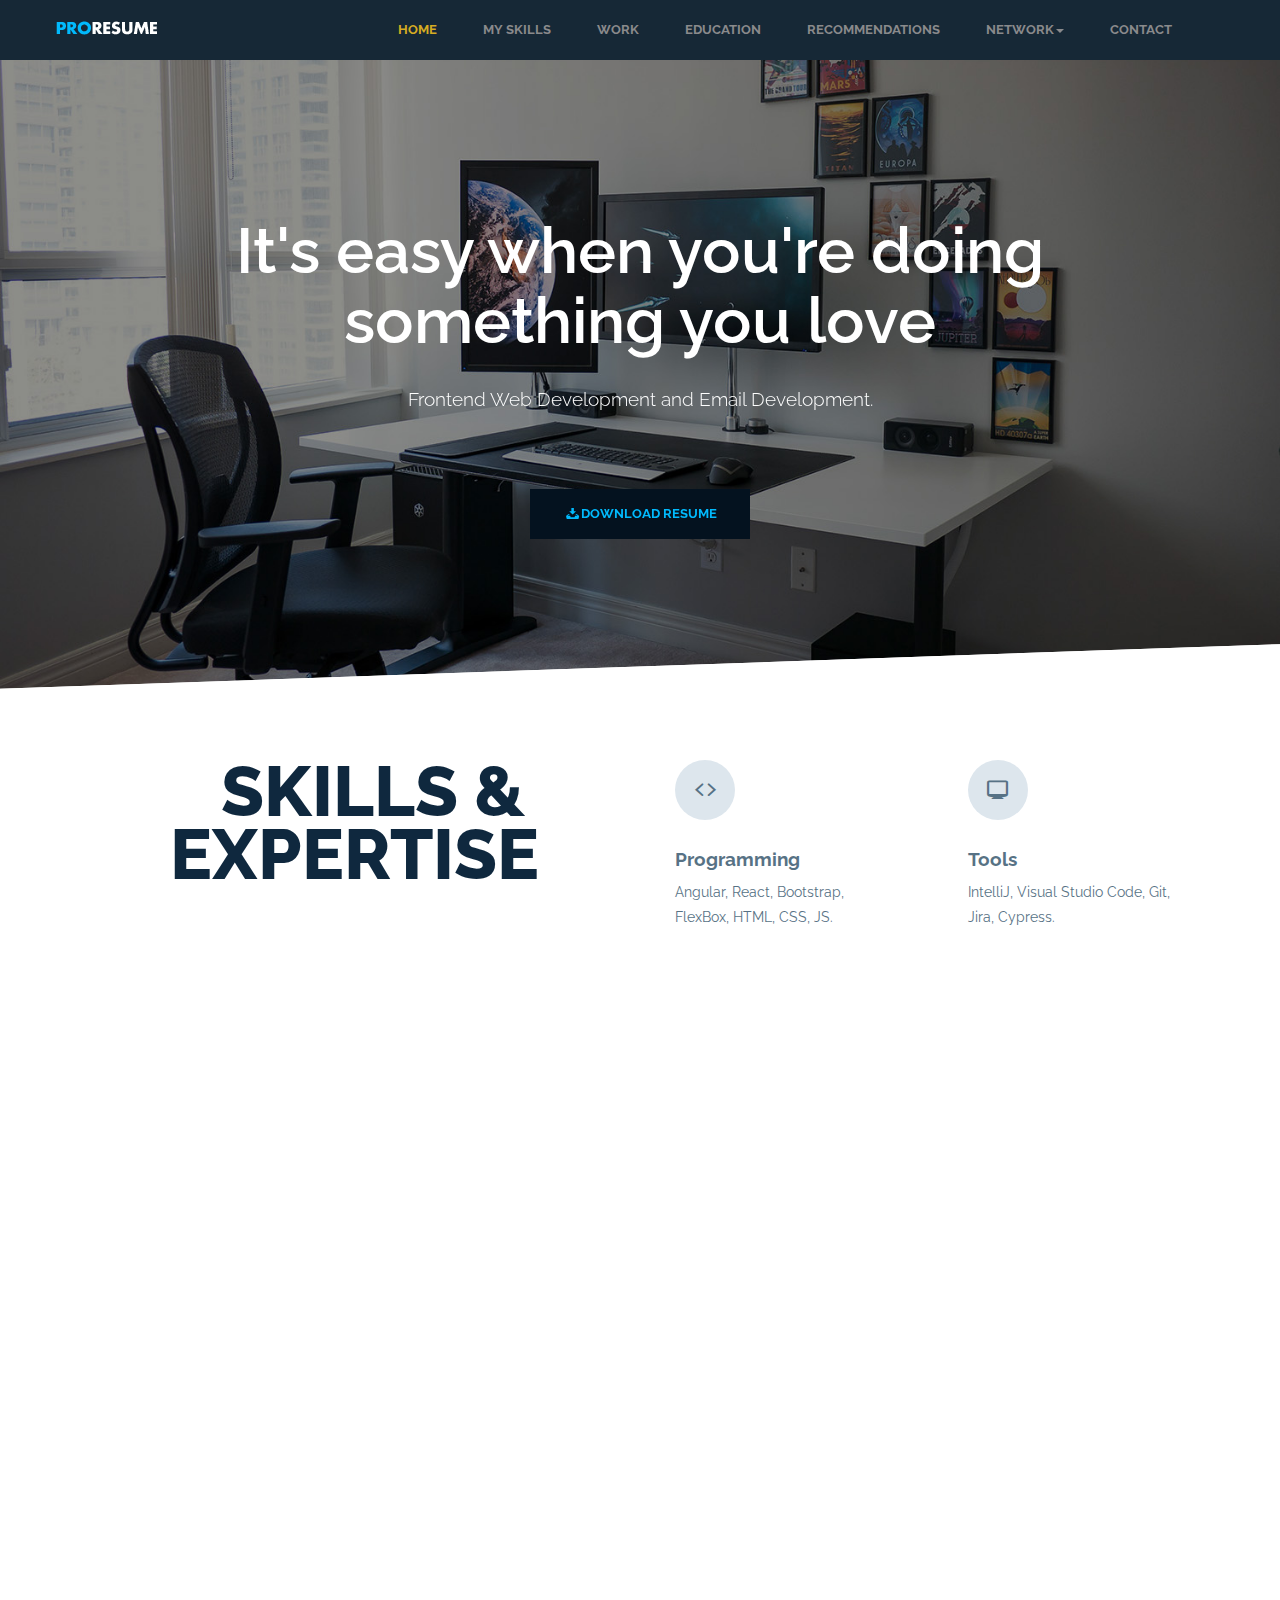
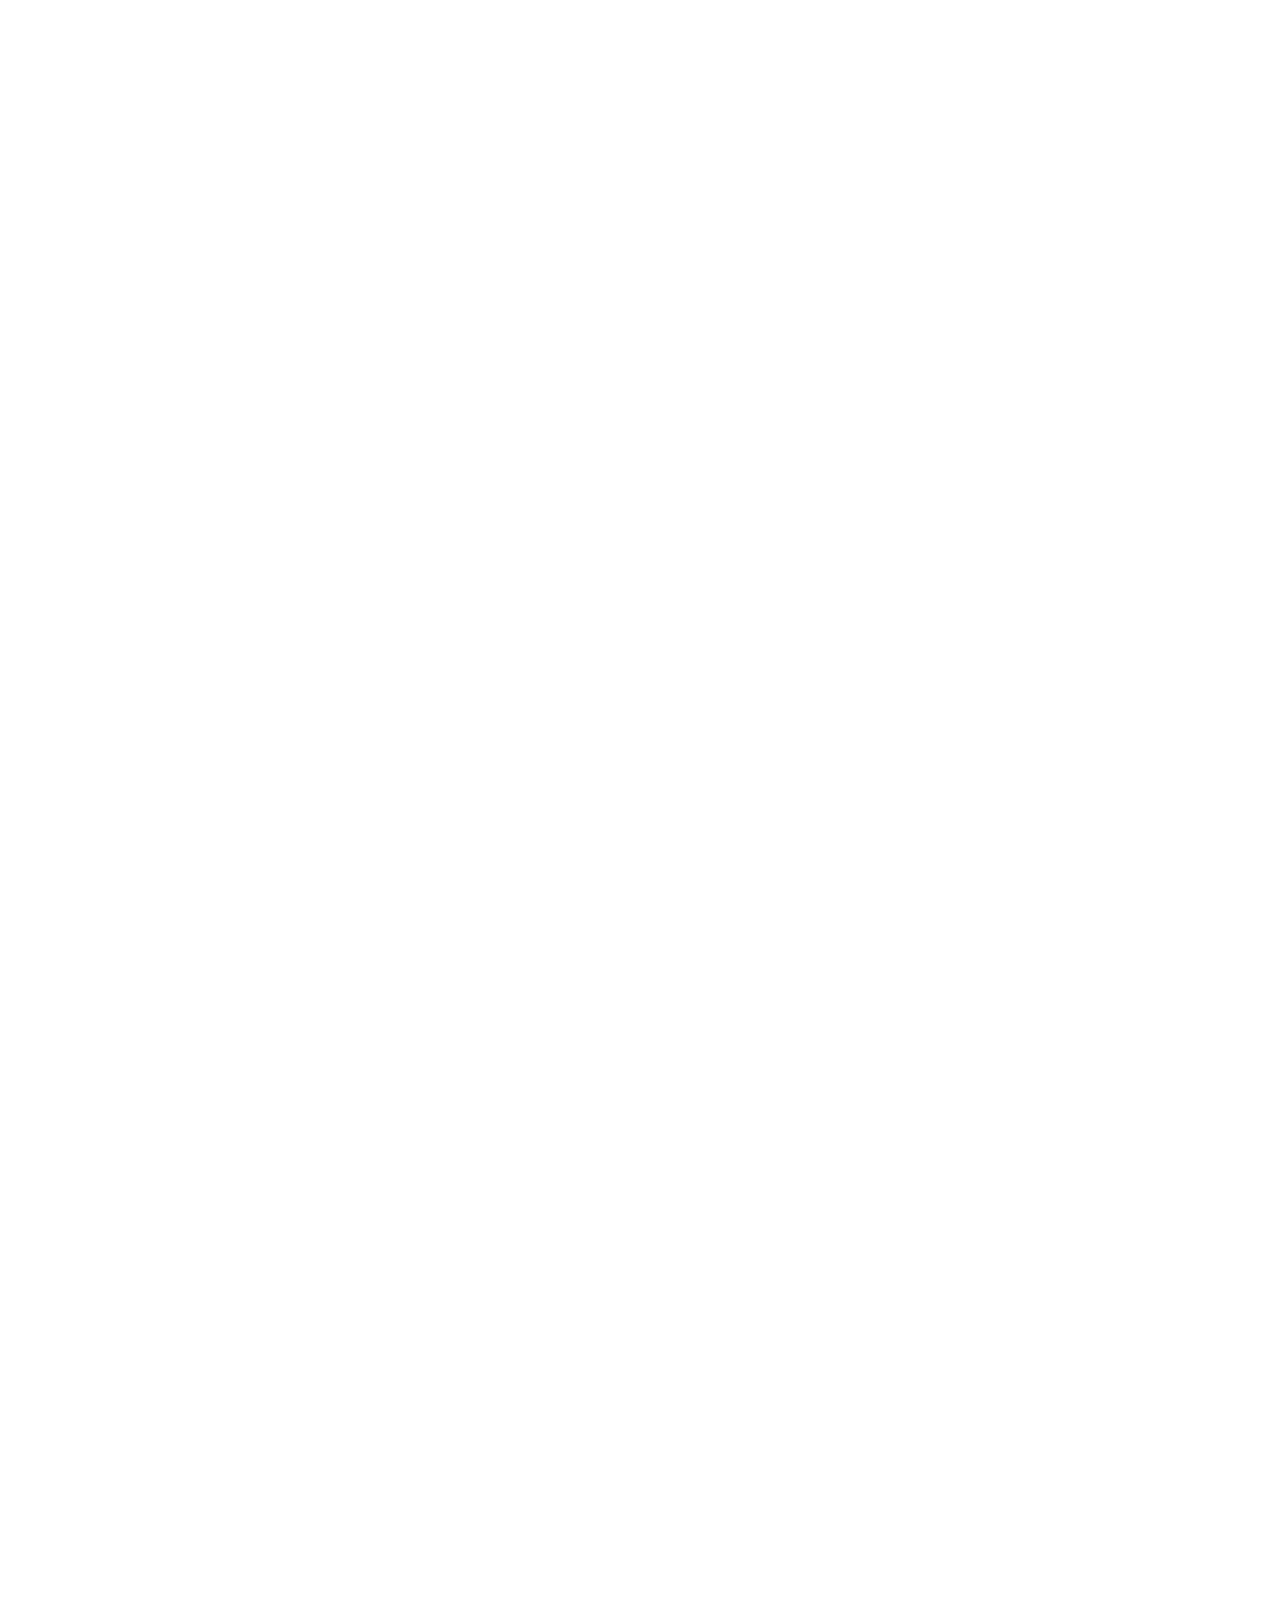
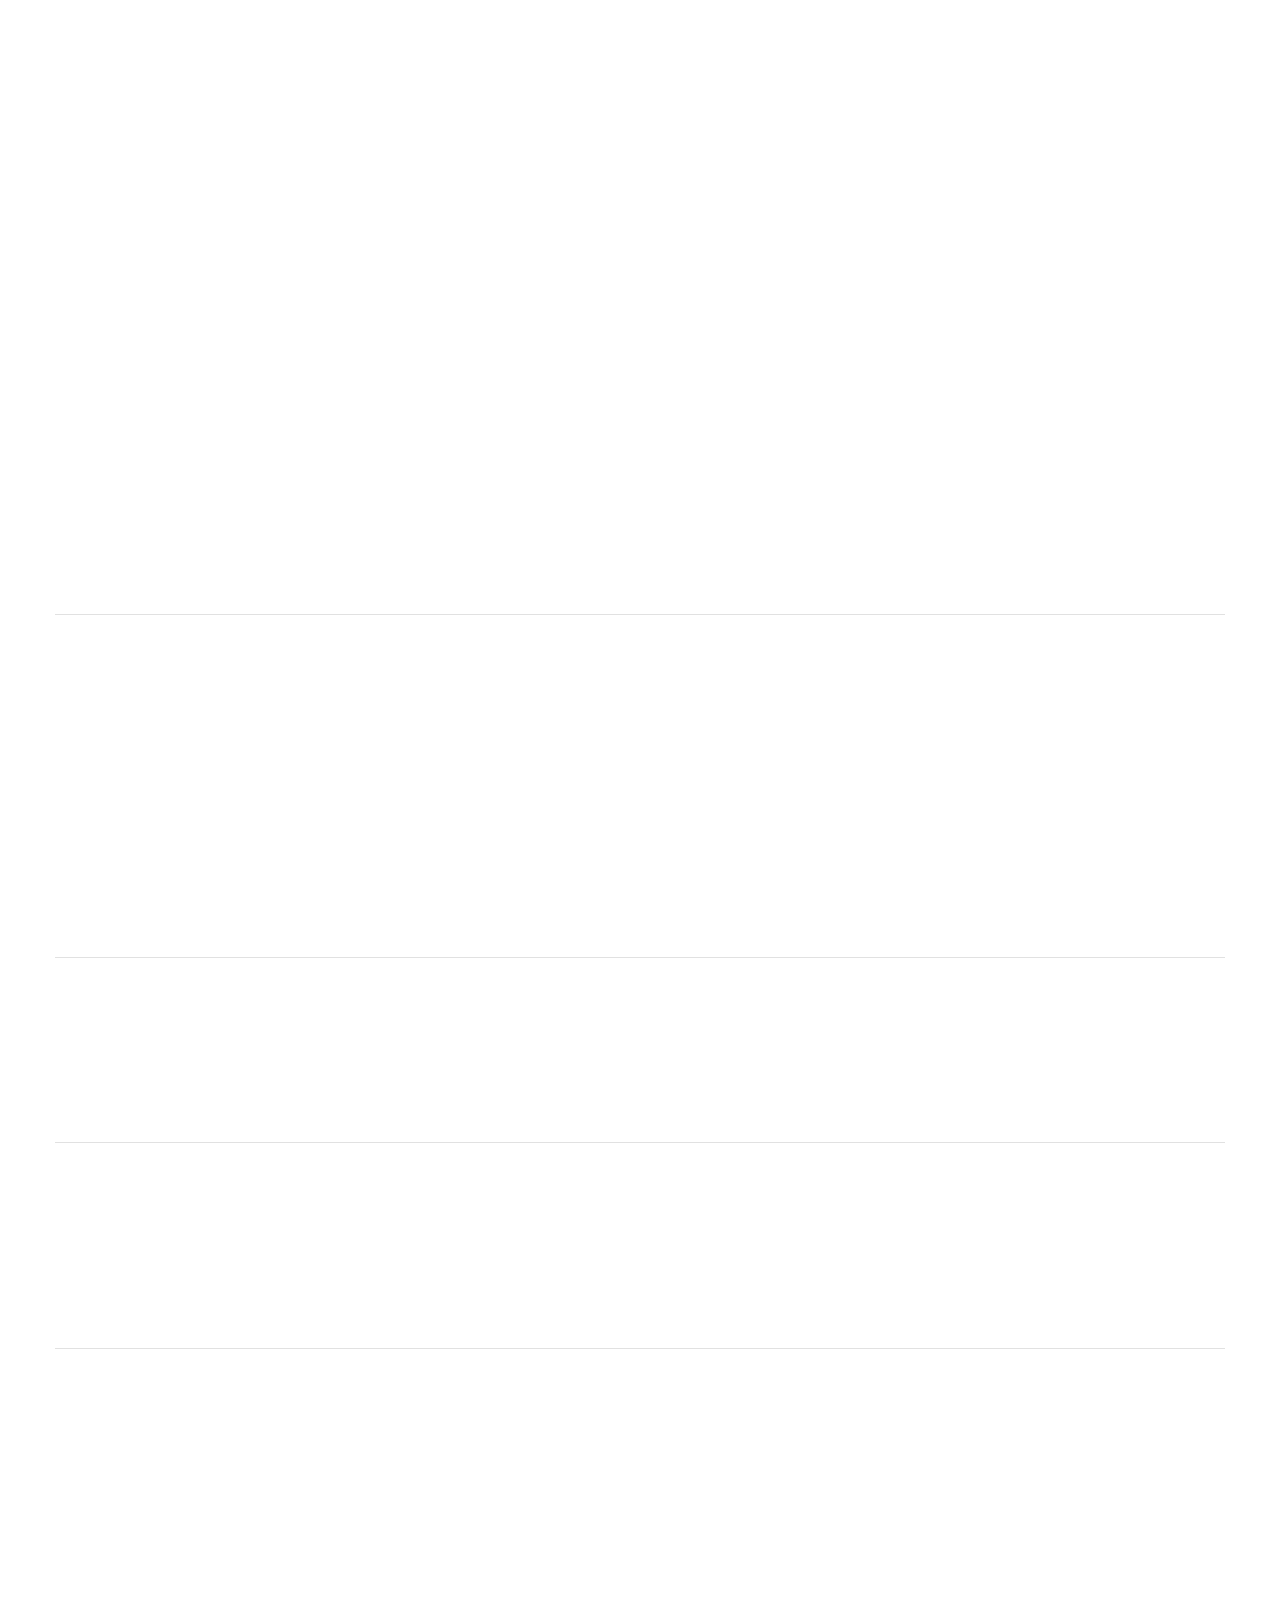
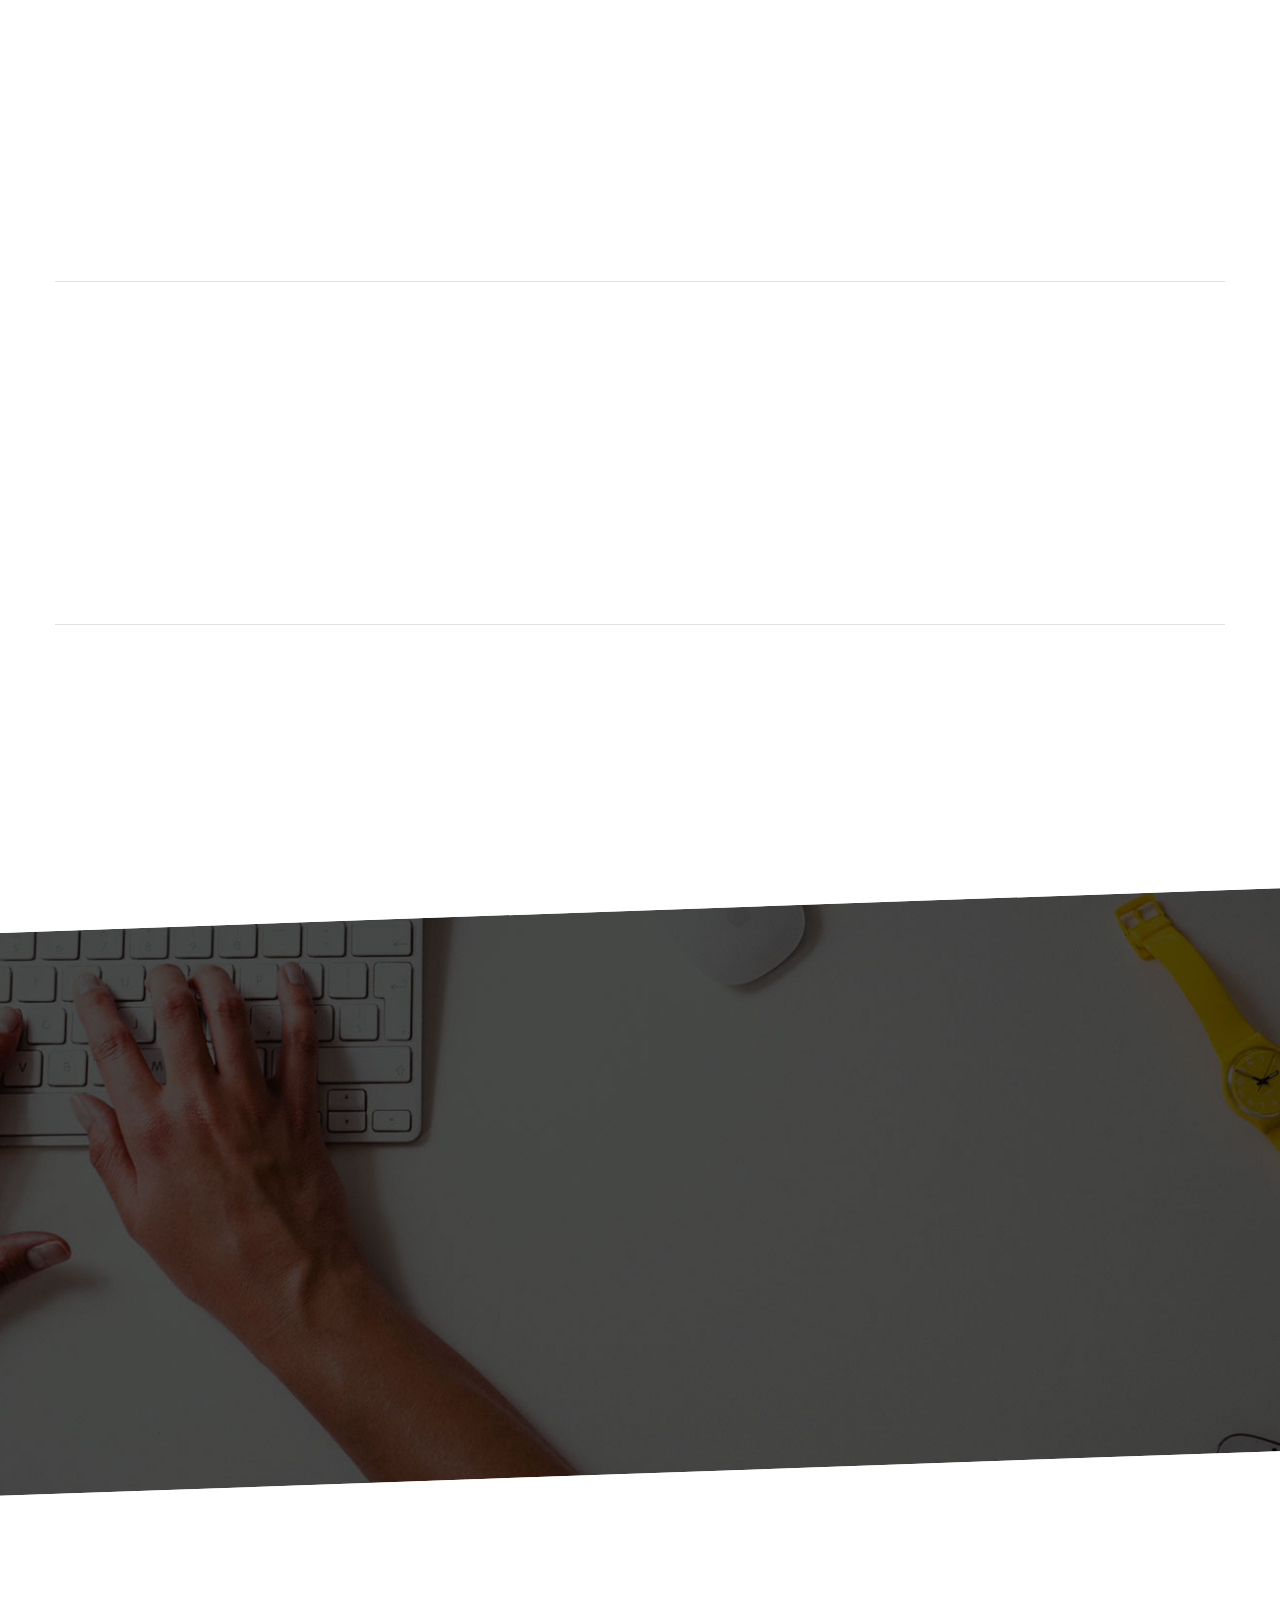
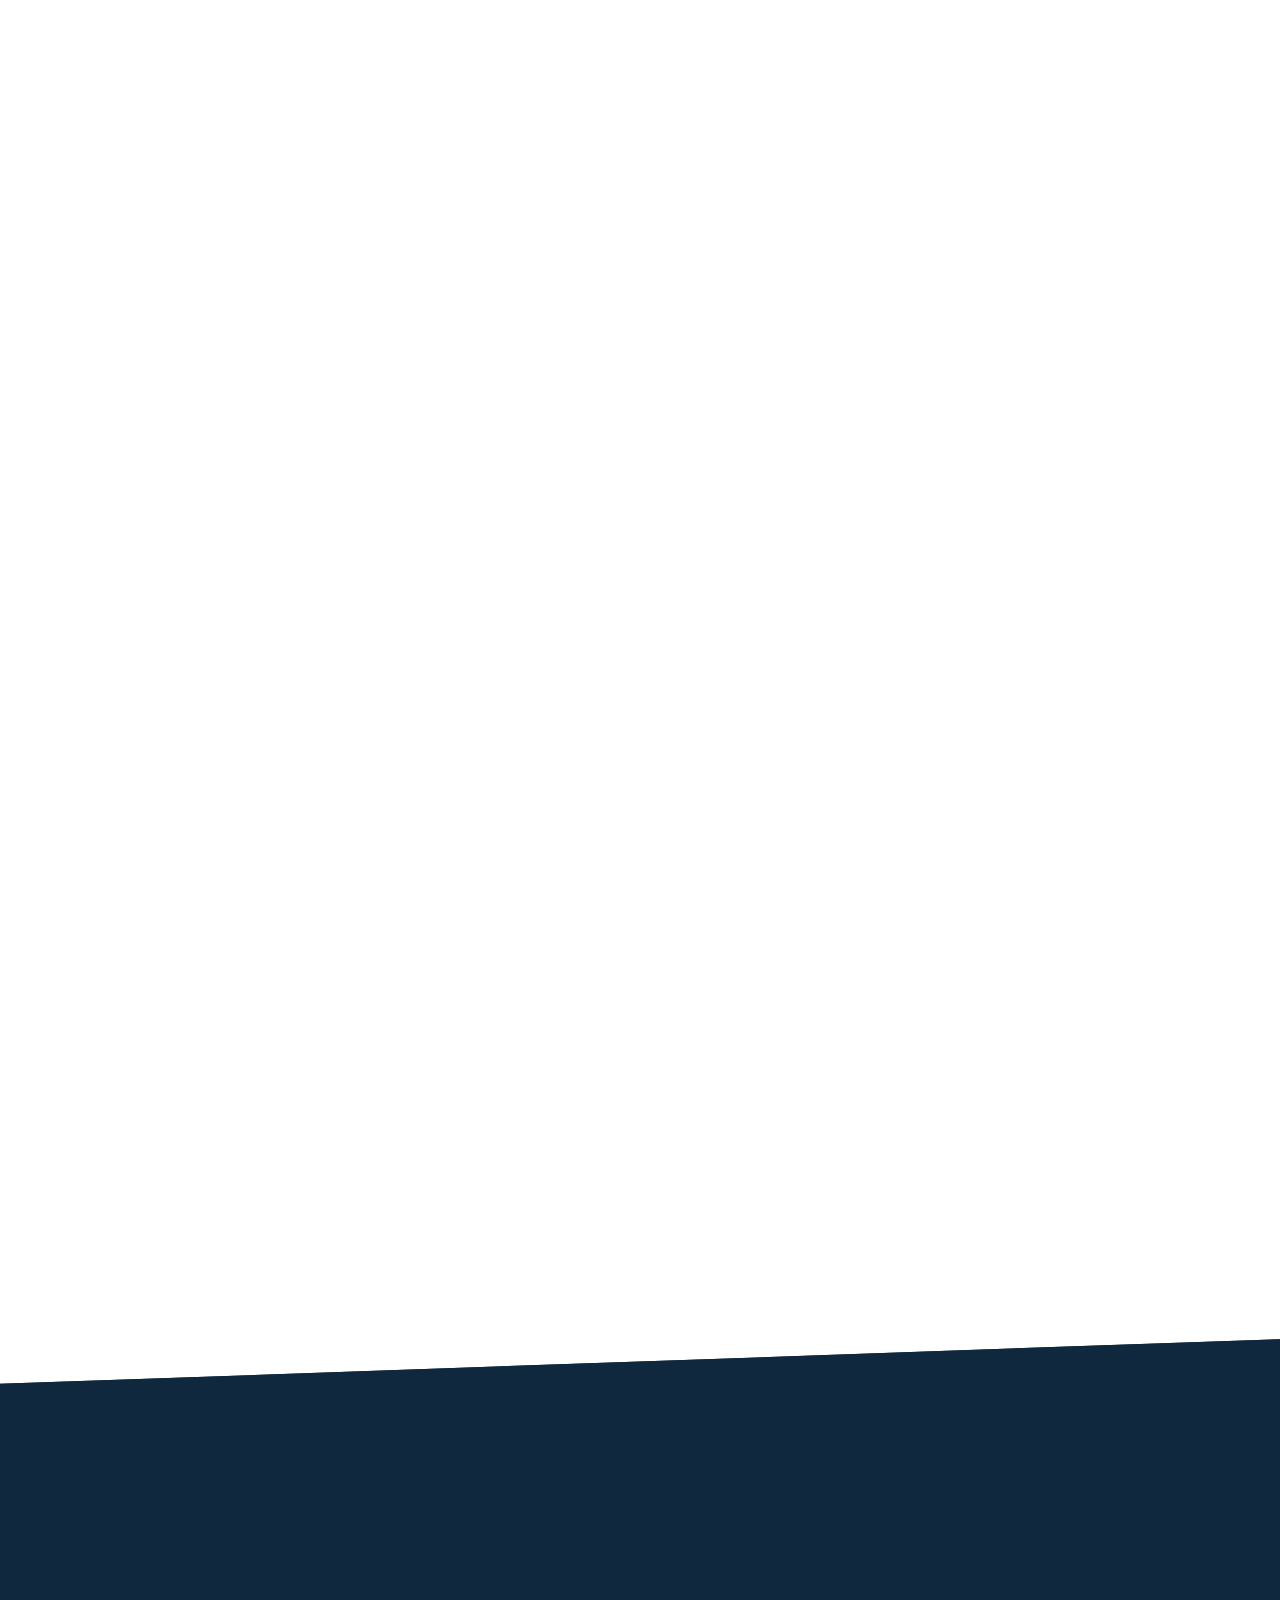
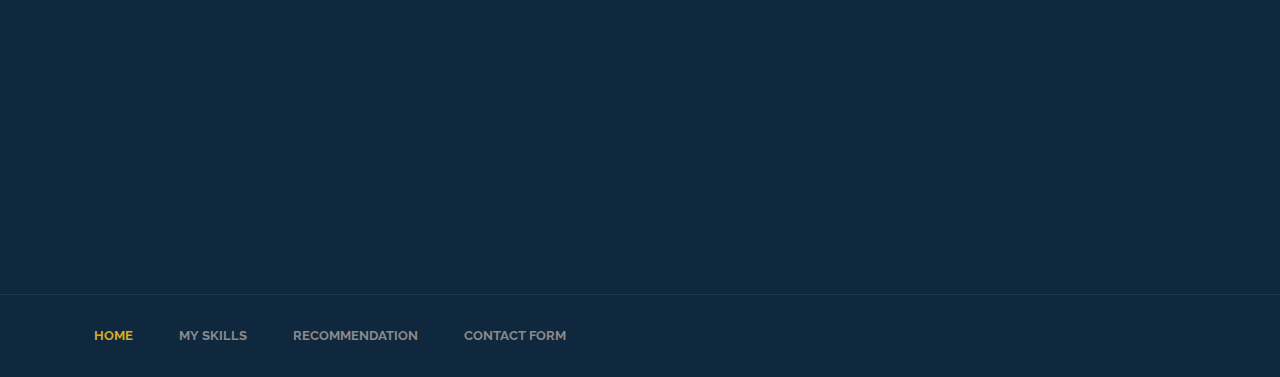
==== commit 5d4e6b29: "minified html and creating also a non minified version" ====
--- a/index.html
+++ b/index.html
@@ -1,1041 +1 @@
-
-<!DOCTYPE html>
-<html lang="en">
-<head>
-	<!-- Define Charset -->
-	<meta charset="utf-8"/>
-
-	<!-- Page Title -->
-	<title>ProResume - Pro Professional vCard Resume Theme</title>
-
-	<!-- Responsive Metatag -->
-	<meta name="viewport" content="width=device-width, initial-scale=1, maximum-scale=1" />
-
-	<!-- <meta http-equiv="X-UA-Compatible" content="IE=9" />-->
-
-	<!-- CSS -->
-	<link rel="stylesheet" href="css/vendors/bootstrap.min.css">
-
-	<!-- Font icons -->
-	<link rel="stylesheet" href="css/vendors/fontello.css" >
-	<!--[if IE 7]>
-	<link rel="stylesheet" href="css/fontello-ie7.css" ><![endif]-->
-
-	<!-- Owl Carousel -->
-	<link rel="stylesheet" href="js/vendors/owl-carousel/owl.carousel.css">
-	<link rel="stylesheet" href="js/vendors/owl-carousel/owl.theme.css">
-
-	<!-- Animate.css -->
-	<link rel="stylesheet" href="css/vendors/animate.css">
-
-	<!-- Custom CSS -->
-	<link rel="stylesheet" href="css/styles.css" />
-	<!-- Custom Media-Queties -->
-	<link rel="stylesheet" href="css/media-queries.css" />
-
-	<!-- HTML5 shim, for IE6-8 support of HTML5 elements -->
-	<!--[if lt IE 9]>
-		<script src="http://html5shim.googlecode.com/svn/trunk/html5.js"></script>
-	<![endif]-->
-
-	<!-- Media queries -->
-	<!--[if lt IE 9]>
-		<script src="http://css3-mediaqueries-js.googlecode.com/svn/trunk/css3-mediaqueries.js"></script>
-	<![endif]-->
-</head>
-
-	<body>
-		<div id="preloader">
-			<div class="preloader"><img src="img/progress.gif" alt=""></div>
-		</div>
-		<!-- begin Header -->
-		<header>
-
-		<nav class="navbar" role="navigation">
-				<div class="container">
-					<!-- Brand and toggle get grouped for better mobile display -->
-					<div class="navbar-header">
-						<button type="button" class="navbar-toggle" data-toggle="collapse" data-target=".navbar-collapse">
-							<span class="sr-only">Toggle navigation</span>
-							<span class="icon-bar"></span>
-							<span class="icon-bar"></span>
-							<span class="icon-bar"></span>
-						</button>
-						<a class="navbar-brand" href="#"><img src="img/logo.png" alt="//"></a>
-					</div>
-
-					<!-- Collect the nav links, forms, and other content for toggling -->
-					<div class="collapse navbar-collapse">
-
-						<ul class="nav navbar-nav menu-effect">
-
-							<li class="active"><a href="#menu_home">Home</a></li>
-							<li><a href="#menu_features">My Skills</a></li>
-							<li><a href="#menu_work">Work</a></li>
-							<li><a href="#menu_education">Education</a></li>
-							<li><a href="#menu_rec">Recommendations</a></li>
-
-							<li class="dropdown">
-								<a href="#" class="dropdown-toggle exclude" data-toggle="dropdown">Network <span class="caret"></span></a>
-								<form class="dropdown-menu form-login" role="form">
-									<a class="btn btn-social twitter" href="#"><i class="icon-twitter"></i>Twitter</a>
-									<a class="btn btn-social facebook" href="#"><i class="icon-facebook"></i>Facebook</a>
-									<a class="btn btn-social gplus" href="#"><i class="icon-gplus"></i>Gplus</a>
-								</form>
-							</li>
-							<li><a href="#menu_contact">Contact</a></li>
-						</ul>
-					</div><!--/.nav-collapse -->
-				</div>
-			</nav>
-
-		</header>
-		<!-- end Header -->
-
-
-
-		<!-- begin Content -->
-		<section>
-
-			<article class="home bg-fix" id="menu_home">
-				<div id="slider-home" class="carousel slide animated" data-animation="fadeInDown" data-animation-delay="200" data-ride="carousel">
-
-					<!-- Wrapper for slides -->
-					<div class="carousel-inner">
-						<div class="item active">
-							<h2 class="animated" data-animation="fadeInDownBig" data-animation-delay="200">It's easy when you're doing <br />something you love</h2>
-							<h5 class="animated" data-animation="fadeInUpBig" data-animation-delay="200">Frontend Web Development and Email Development.</h5>
-							<a href="demo.pdf" download="demo.pdf"><button class="button button--naira animated" data-animation="flipInY" data-animation-delay="500"><i class="button__icon icon icon-download"></i><span><i class="icon-download"></i> Download Resume</span></button></a>
-						</div>
-					</div>
-				</div>
-			</article>
-
-			<article class="features" id="menu_features">
-				<div class="container">
-					<div class="row">
-						<div class="col-md-6">
-							<h2 class="animated" data-animation="fadeInUp" data-animation-delay="200">SKILLS &amp; EXPERTISE</h2>
-							<h6 class="animated" data-animation="fadeInUp" data-animation-delay="400">Front-end Developer. Web Developer.</h6>
-							<figure class="phone animated" data-animation="fadeInLeft" data-animation-delay="200">
-								<img src="img/profile_img_color.png" alt="//">
-							</figure>
-						</div>
-						<div class="col-md-6">
-							<div class="row">
-								<div class="col-sm-6 col-xs-6">
-									<div class="features-item animated" data-animation="fadeInDown" data-animation-delay="800">
-										<a class="icon"><i class="icon-code"></i></a>
-										<h4>Programming</h4>
-										<p>Angular, React, Bootstrap, FlexBox, HTML, CSS, JS.</p>
-									</div>
-								</div>
-								
-								<div class="col-sm-6 col-xs-6">
-									<div class="features-item animated" data-animation="fadeInDown" data-animation-delay="400">
-										<a class="icon"><i class="icon-monitor"></i></a>
-										<h4>Tools</h4>
-										<p>IntelliJ, Visual Studio Code, Git, Jira, Cypress.</p>
-									</div>
-								</div>
-							
-								<div class="col-sm-6 col-xs-6">
-									<div class="features-item animated" data-animation="fadeInDown" data-animation-delay="200">
-										<a class="icon"><i class="icon-lamp"></i></a>
-										<h4>Up to date</h4>
-										<p>Continuously learning and trying to stay up to date with the latest technologies.</p>
-									</div>
-								</div>
-
-								<div class="col-sm-6 col-xs-6">
-									<div class="features-item animated" data-animation="fadeInDown" data-animation-delay="600">
-										<a class="icon"><i class="icon-brush"></i></a>
-										<h4>Design</h4>
-										<p>Adobe Photoshop, AdobeXD, Sketch, psd to html.</p>
-									</div>
-								</div>
-								
-							</div>
-							<div class="clearfix"></div>
-
-							<h3 class="animated" data-animation="fadeInUp" data-animation-delay="400">
-								<strong>Smart Digital Solutions</strong> which work on all devices
-							</h3>
-							<figure class="device animated" data-animation="slideInRight" data-animation-delay="200">
-								<a href="#" data-original-title="Iphone Ipad Devices"><img src="img/device01.png" alt="//"></a>
-							</figure>
-							<figure class="device animated" data-animation="slideInRight" data-animation-delay="400">
-								<a href="#" data-original-title="Desktop Devices"><img src="img/device02.png" alt="//"></a>
-							</figure>
-							<figure class="device animated" data-animation="slideInRight" data-animation-delay="600">
-								<a href="#" data-original-title="Android Devices"><img src="img/device03.png" alt="//"></a>
-							</figure>
-						</div>
-					</div>
-				</div>
-			</article>
-
-			<article class="experience" id="menu_work">
-				<div class="container">
-
-					<h2 class="animated" data-animation="fadeInUp" data-animation-delay="200">Work experience</h2>
-					
-					<div class="row cv-section">
-						<div class="col-md-3">
-	                        <div class="cv-section-title animated" data-animation="fadeInLeft" data-animation-delay="200">
-
-	                            <h1>
-	                            	<span>
-	                                	2021
-	                                    <small>November</small>
-	                                </span>
-	                                -
-	                                <span>
-	                                	Present
-	                                </span>
-	                            </h1>
-
-
-	                            <h3>ALTEN</h3>
-
-	                            <p>Senior Frontend Web Developer - Consultant</p>
-
-	                        </div>
-	                    </div>
-	                    <div class="col-md-9">
-	                        <div class="cv-item animated" data-animation="fadeInRight" data-animation-delay="200">
-
-	                            <h3>Job Description</h3>
-
-	                           <ul class="marginLeft">
-		                           	<li>Working for clients like: DATEV, Daimler, PCS Systemtechnik.</li>
-	                           </ul>
-							   <h4>Daimler Project:</h4>
-							    <ul class="marginLeft">
-		                           	<li>Developing a single page application using React, with a component-based structure. The web application was a Learn map UI.</li>
-									<li>Creating the SCSS part for the whole web application, with grid structure, animation, transitions, header styling, button styling, canvas styling and footer styling.</li>
-									<li>Creation of the open and toggle button in the header.</li>
-									<li>Generating the text for the Learn Map, based on the data from the JSON file.</li>
-									<li>Generating / drawing canvas elements based on the data obtained from the JSON file.</li>
-									<li>Creating the modal popup with the form and the QR code.</li>
-									<li>Creating the two user modes: operation and planning.</li>
-									<li>Creating the JSON export, saving the current data and changes in a JSON file.</li>
-									<li>Technologies used: React, HTML, CSS, SCSS, Flexbox, Visual Studio Code, GIT</li>
-	                           </ul>
-
-							    <h4>PCS Systemtechnik Project:</h4>
-							    <ul class="marginLeft">
-		                           	<li>I worked for PCS from 28.02.2022 until 31.08.2023 and I have integrated well in the team here.</li>
-									<li>I’ve created a completely new look and feel for the entire Unite front-end and I’ve made a lot of improvements in the UX / UI part.</li>
-									<li>Since I’ve started at PCS, I’ve worked on more than 100 tasks.</li>
-									<li>In some cases, from one sprint to another I’ve completed more than 10 tasks per sprint.</li>
-									<li>I’ve also fixed a couple of more complex bugs.</li>
-									<li>Technologies used: Angular, TypeScript, HTML, SCSS, Flexbox, IntelliJ, Cypress, GIT, Jira, Bitbucket, etc.</li>
-									<li>The biggest and most challenging tasks at which I’ve worked on, were the following:</li>	
-								</ul>
-								<ol>
-									<li>The rework of the entire events on the dashboard page. I’ve created an improved look and feel of the events, I’ve added transitions and animations. Implementing a timestamp, serial number, a more detailed event information, dynamic linking. I’ve also added an option to open each individual event accordion tab or to open all event accordion tabs at the same time by clicking on a switch button.</li>
-									<li>Implementing the functionality 5600 layout. Implementing the layout structure and grid. Adding routing for the new page. Implementing a home screen swiper and a home screen display frame. Adding parallax effects and animations. Implementing the logic for changing between two different layouts.</li>
-									<li>Extending the file Upload logic for uploading multiple firmware’s. Implementing an improved look and feel for the upload modal component, adding upload status, loading spinner animation, adding the corresponding icons and messages for successful upload and for failed upload. Adding logic to be able to upload multiple firmware’s.</li>
-									<li>The rework of the edit profile page to make the overall process easier to understand and more user friendly. I’ve also added some new features, like animations, transitions, form validation, including the correct check for current password and new password.</li>
-									<li>Displaying the active filters in the user profile page. Implementing the logic for counting and displaying the number of active filters. Implementing the logic for displaying the names and value of the active filters, displaying them below the filter button as a dropdown. Implementing the logic for removing all filters and each individual filter. Implementing a two-way binding between the parent and child component, so that when you remove the filters from the dropdown it removes them also from the app-users table and the other way around. Implementing an interface for the filters Count to make the code more reusable. Implementing the logic for displaying the number of entities / users after applying the filters.</li>
-									<li>The rework of the Login page. Implementing the correct form validation. Implementing a shake animation in case of invalid credentials and implementing also the corresponding Angular logic. Adding a wave animation and background gradient. Adding nice hover effects for the buttons and inputs.</li>
-									<li>Also, a big task was the responsiveness task. I had to make the entire website responsive, since the whole website was initially created with a fixed design before I started to work for this client. I’ve made each individual website page responsive: The login page, the main page / dashboard page, time tracking page, hosts page, settings page, firmware management page, current terminals page, functionality page, company logo page, time-zone page, edit profile page, etc.</li>
-								</ol>
-
-	                        </div>
-	                    </div>
-						 <div class="col-md-3">
-	                        <div class="cv-section-title animated" data-animation="fadeInLeft" data-animation-delay="200">
-
-	                            <h1>
-	                            	<span>
-	                                	2020
-	                                    <small>January</small>
-	                                </span>
-	                                -
-	                                <span>
-	                                	2021
-	                                    <small>October</small>
-	                                </span>
-	                            </h1>
-
-
-	                            <h3>Saatchi & Saatchi (former Publicis Pixelpark)</h3>
-
-	                            <p>Senior Front-End Web Developer</p>
-
-	                        </div>
-	                    </div>
-	                    <div class="col-md-9">
-	                        <div class="cv-item animated" data-animation="fadeInRight" data-animation-delay="200">
-
-	                            <h3>Job Description</h3>
-
-	                           <ul class="marginLeft">
-		                           	<li>Working on more complex projects. Using technologies like: HTML, CSS, SCSS, SASS, BEM, Flexbox, CSS Grid, JavaScript, jQuery, React, Bootstrap, Bulma, Foundation for Emails 2, Npm, Gulp, Grunt, Git and GitBash, PhpStorm, Sublime Text, Email on Acid, Litmus, Jira, Confluence, Adobe Photoshop, Adobe XD.</li>
-									<li>BSH Brand book framework: Building a digital Brand book (58 pages). Using grunt task runner, building an own CSS framework. Adding a side navigation and top navigation, using CSS Grid and Flexbox, creating a masonry gallery slider.</li>
-									<li>Sanofi: SpreadLoveNotCough multi-language website, using Gulp task runner and Bulma as a CSS framework. Creating parallax effects, a TikTok slider, YouTube video player, scroll card animation.</li>
-									<li>BSH IFA: multi-language website, using Gulp starter kit for the development environment, and GSAP (GreenSock) and ScollMagic for creating animations and parallax effects like the ones on the iPhone SE website.</li>
-									<li>Working also with the Typo3 CMS system for Sante / Logocos. Complete redesign for a couple of main and sub-pages, adding new features and functionality changes. A complete redesigns and functionality changes for the main menu navigation, and for the secondary menu navigation, creating a horizontal scrolling functionality for the secondary navigation menu on mobile devices, with touch, left arrow and right arrow side scrolling.</li>
-									<li>Making changes to a website build with React</li>
-									<li>Adding a lot of improvements for the IQOS main / master template, adding new modules, and improving current ones, improving the overall workflow with the master template, adding an improved logic for the different IQOS footers. The footer logic is made in such a way in which the switch between the different footers can be made with ease and any mistakes can be easily avoided.</li>
-									<li>Clients for which I was doing projects for: BSH, Sanofi, Philip Morris, Sante.</li>
-
-	                           </ul>
-
-	                        </div>
-	                    </div>
-	                    <div class="col-md-3">
-	                        <div class="cv-section-title animated" data-animation="fadeInLeft" data-animation-delay="200">
-
-	                            <h1>
-	                            	<span>
-	                                	2017
-	                                    <small>July</small>
-	                                </span>
-	                                -
-	                                <span>
-	                                	2020
-	                                    <small>January</small>
-	                                </span>
-	                            </h1>
-
-
-	                            <h3>Publicis Pixelpark</h3>
-
-	                            <p>Frontend Developer</p>
-
-	                        </div>
-	                    </div>
-	                    <div class="col-md-9">
-	                        <div class="cv-item animated" data-animation="fadeInRight" data-animation-delay="200">
-
-	                            <h3>Job Description</h3>
-
-	                           <ul class="marginLeft">
-		                           	<li>Creating responsive HTML email newsletters by using a master template which is developed with the second framework from Foundation, Foundation for Emails 2 (known also as Zurb ink).</li>
-									<li>Working with frameworks like AngularJS, Angular 2, Laravel (basic level), Foundation for Emails 2 (advanced level)</li>
-									<li>Website maintenance.</li>
-									<li>Using tools like Jira, Confluence, SourceTree, Git, Gulp, npm</li>
-									<li>Templating systems which I have used: Handlebars, Nunjucks, Yaml.</li>
-									<li>Clients for which I am doing projects for Philip Morris, BMW, Siemens, DATEV.</li>
-
-	                           </ul>
-
-	                        </div>
-	                    </div>
-                    </div>
-
-                    <div class="row cv-section">
-	                    <div class="col-md-3">
-	                        <div class="cv-section-title animated" data-animation="fadeInLeft" data-animation-delay="200">
-
-	                            <h1>
-	                            	<span>
-	                                	2014
-	                                    <small>August</small>
-	                                </span>
-	                                -
-	                                <span>
-	                                	2017
-	                                    <small>July</small>
-	                                </span>
-	                            </h1>
-
-
-	                            <h3>iris Germany GmbH</h3>
-
-	                            <p>Junior Web Developer</p>
-
-	                        </div>
-	                    </div>
-	                    <div class="col-md-9">
-	                        <div class="cv-item animated" data-animation="fadeInRight" data-animation-delay="200">
-
-	                            <h3>Job Description</h3>
-
-	                            <ul class="marginLeft">
-	                            	<li>building and maintaining small and medium-sized websites, using technologies like: HTML, CSS, JavaScript, jQuery, Bootstrap, and also back-end (beginner level) : PHP&MySQL, Wordpress</li>
-	                            	<li>worked with tools like Git, Gulp, npm</li>
-	                            	<li>creating responsive HTML email templates</li>
-	                            	<li>great knowledge of cross-client & cross-browser challenges, both for websites and for emails</li>
-	                            	<li>marketing Automation tasks (CleverReach, MailChimp)</li>
-	                            	<li>implementing HTML pages and emails into Oracle's Eloqua and Marketo</li>
-	                            	<li>database management and generic website maintenance</li>
-	                            	<li>offering support and guidance to other colleagues</li>
-	                            	<li>bigger clients that I've done projects for: Samsung, BMW, BOSCH, Siemens, Fujitsu, Mini, HPE, PayPal, NetApp, Roche, Infineon, Würth, Allianz</li>
-	                            </ul>
-
-	                        </div>
-	                    </div>
-                    </div>
-
-                    <div class="row cv-section">
-	                    <div class="col-md-3">
-	                        <div class="cv-section-title animated" data-animation="fadeInLeft" data-animation-delay="200">
-	                            <h1>
-	                            	<span>
-	                                	2013
-	                                    <small>March</small>
-	                                </span>
-	                                -
-	                                <span>
-	                                	2014
-	                                    <small>April</small>
-	                                </span>
-	                            </h1>
-
-	                            <h3>Freelance</h3>
-
-	                            <p>Freelance Frontend</p>
-
-	                        </div>
-	                    </div>
-	                    <div class="col-md-9">
-	                        <div class="cv-item animated" data-animation="fadeInRight" data-animation-delay="200">
-
-	                            <h3>Job Description</h3>
-
-	                           <ul class="marginLeft">
-	                           		<li>freelance on websites like Freelancer.com and Fiverr.com</li>
-	                           		<li>creating and maintaining small size websites</li>
-	                           		<li>building HTML email templates</li>
-	                           		<li>bug fixing for small websites and HTML email templates</li>
-	                           </ul>
-
-	                        </div>
-	                    </div>
-                    </div>
-                     <div class="row cv-section">
-	                    <div class="col-md-3">
-	                        <div class="cv-section-title animated" data-animation="fadeInLeft" data-animation-delay="200">
-	                            <h1>
-	                            	<span>
-	                                	2009
-	                                    <small>July</small>
-	                                </span>
-	                                -
-	                                <span>
-	                                	2009
-	                                    <small>October</small>
-	                                </span>
-	                            </h1>
-
-	                            <h3>Quasit Systems SRL</h3>
-
-	                            <p>Summer Employee</p>
-
-	                        </div>
-	                    </div>
-	                    <div class="col-md-9">
-	                        <div class="cv-item animated" data-animation="fadeInRight" data-animation-delay="200">
-
-	                            <h3>Job Description</h3>
-
-	                           <ul class="marginLeft">
-	                           		<li>Networks maintenance</li>
-	                           		<li>Installing Windows</li>
-	                           		<li>Installing dedicated software for various application</li>
-	                           		<li>Assembly and disassembly personal computers and laptops</li>
-	                           		<li>Troubleshooting and solving common hardware and software problems</li>
-	                           </ul>
-
-	                        </div>
-	                    </div>
-                    </div>
-                    <div class="row cv-section">
-	                    <div class="col-md-3">
-	                        <div class="cv-section-title animated" data-animation="fadeInLeft" data-animation-delay="200">
-	                            <h1>
-	                            	<span>
-	                                	2008
-	                                    <small>July</small>
-	                                </span>
-	                                -
-	                                <span>
-	                                	2008
-	                                    <small>October</small>
-	                                </span>
-	                            </h1>
-
-	                            <h3>Quasit Systems SRL</h3>
-
-	                            <p>Summer Employee</p>
-
-	                        </div>
-	                    </div>
-	                    <div class="col-md-9">
-	                        <div class="cv-item animated" data-animation="fadeInRight" data-animation-delay="200">
-
-	                            <h3>Job Description</h3>
-
-	                           <ul class="marginLeft">
-	                           		<li>Installing Windows</li>
-	                           		<li>Installing dedicated software for various application</li>
-	                           		<li>Assembly and disassembly personal computers and laptops</li>
-	                           </ul>
-
-	                        </div>
-	                    </div>
-                    </div>
-				</div>
-			</article>
-
-			<article class="education" id="menu_education">
-				<div class="container">
-
-					<h2 class="animated" data-animation="fadeInUp" data-animation-delay="200">Education</h2>
-
-					<div class="row cv-section">
-	                    <div class="col-md-3">
-	                        <div class="cv-section-title animated" data-animation="fadeInLeft" data-animation-delay="200">
-	                            <h1>
-	                            	<span>
-	                                	2010
-	                                    <small>October</small>
-	                                </span>
-	                                -
-	                                <span>
-	                                	2012
-	                                    <small>July</small>
-	                                </span>
-	                            </h1>
-
-	                            <h3>“Politechnica” University of Timişoara (Romania) Faculty of Automation and Computers/Automative Systems Engineering</h3>
-
-	                            <p>Master’s Degree in Automative Systems Engineering</p>
-
-	                        </div>
-	                    </div>
-	                    <div class="col-md-9">
-	                        <div class="cv-item animated" data-animation="fadeInRight" data-animation-delay="200">
-
-	                            <h3>COURSES COVERED</h3>
-
-	                           <ul class="marginLeft">
-	                           		<li>Intelligent Control Systems</li>
-	                           		<li>Motion Control Systems</li>
-	                           		<li>Chaotic Systems</li>
-	                           		<li>Project Management</li>
-	                           		<li>Testing and Diagnostics Systems</li>
-	                           </ul>
-
-	                        </div>
-	                    </div>
-                    </div>
-
-           			<div class="row cv-section">
-	                    <div class="col-md-3">
-	                        <div class="cv-section-title animated" data-animation="fadeInLeft" data-animation-delay="200">
-	                            <h1>
-	                            	<span>
-	                                	2007
-	                                    <small>October</small>
-	                                </span>
-	                                -
-	                                <span>
-	                                	2010
-	                                    <small>July</small>
-	                                </span>
-	                            </h1>
-
-	                            <h3>“Politechnica” University of Timişoara (Romania) Faculty of Automation and Computers/Automative Systems Engineering</h3>
-
-	                            <p>Bachelor’s Degree in Computer Science</p>
-
-	                        </div>
-	                    </div>
-	                    <div class="col-md-9">
-	                        <div class="cv-item animated" data-animation="fadeInRight" data-animation-delay="200">
-
-	                            <h3>COURSES COVERED</h3>
-
-	                           <ul class="marginLeft">
-	                           		<li>C/C++ Programming</li>
-	                           		<li>Computer Fundamentals</li>
-	                           		<li>HTML Programming</li>
-	                           		<li>MySQL Programming</li>
-	                           		<li>Programming multimedia applications</li>
-	                           		<li>Visual Studio</li>
-	                           		<li>Advanced Math</li>
-	                           		<li>Databases</li>
-	                           		<li>Web Programming</li>
-	                           		<li>Computer Networks</li>
-	                           		<li>Information Security</li>
-	                           </ul>
-
-	                        </div>
-	                    </div>
-                    </div>
-                    <div class="row cv-section">
-	                    <div class="col-md-3">
-	                        <div class="cv-section-title animated" data-animation="fadeInLeft" data-animation-delay="200">
-	                            <h1>
-	                            	<span>
-	                                	2003
-	                                    <small>September</small>
-	                                </span>
-	                                -
-	                                <span>
-	                                	2007
-	                                    <small>July</small>
-	                                </span>
-	                            </h1>
-
-	                            <h3>High School “Grupul Scolar Domnul Tudor” from Drobeta Turnu Severin</h3>
-
-	                            <p>Diploma of Baccalaureate in Mathematics and Informatics</p>
-
-	                        </div>
-	                    </div>
-	                    <div class="col-md-9">
-	                        <div class="cv-item animated" data-animation="fadeInRight" data-animation-delay="200">
-
-	                            <h3>COURSES COVERED</h3>
-
-	                           <ul class="marginLeft">
-	                           		<li>Math</li>
-	                           		<li>Informatics</li>
-	                           		<li>English</li>
-	                           		<li>Baccalaureate Diploma - 9.18</li>
-	                           </ul>
-
-	                        </div>
-	                    </div>
-                    </div>
-				</div>
-			</article>
-
-			<article class="testimonials" id="menu_rec">
-				<div class="container">
-
-					<div class="row">
-						<div class="col-md-12">
-							<h2 class="animated" data-animation="fadeInUp" data-animation-delay="200">References</h2>
-						</div>
-					</div>
-
-					<div id="carousel-testimonials" class="owl-carousel animated" data-animation="fadeInUp" data-animation-delay="500">
-						<div class="item">
-							<figure>
-								<a href="#"><i class="icon-quote"></i></a>
-								<img src="img/testimonials/testimonial1.jpg" alt="//">
-							</figure>
-							<h3>&quot;I had the pleasure working with Ionut at iris. I found Ionut a very talented developer with a keen eye for detail. He never took no for an answer, would always support me finding the best way implementing our projects technically. Ionut I know you will go a long way, all the best in your new career ventures and thanks for being a great team player.&quot;</h3>
-							<h5>Monica Kamel</h5>
-						</div>
-
-						<div class="item">
-							<figure>
-								<a href="#"><i class="icon-quote"></i></a>
-								<img src="img/testimonials/testimonial2.jpg" alt="//">
-							</figure>
-							<h3>&quot;I've worked with Ionut at iris Germany for almost 2 years. I know him to be a very nice person, soft spoken, well tempered and always helpful. We collaborated on a couple of projects during this time and he always delivered on time. Ionut provided frontend support and he was responsible for all the outgoing email template development as well as sendout. The work delivered by him was of high quality. He was quick to learn new things and he quickly became the best email developer I know. &quot;</h2>
-							<h5>Lehel Keresztes</h3>
-						</div>
-
-						<div class="item">
-							<figure>
-								<a href="#"><i class="icon-quote"></i></a>
-								<img src="img/testimonials/testimonial3.jpg" alt="//">
-							</figure>
-							<h3>&quot;I had the privilege of working with Ionut in for more than 1 year at Iris worldwide. He is proactive, result oriented, responsible and technically sound employee and he is always ready to put all his energy and time to get the job done. He has an exceptional troubleshooting and analytical skill in Web Development and this made him a great asset to the company &quot;</h3>
-							<h5>Stefan Izdrail</h5>
-						</div>
-					</div>
-				</div>
-			</article>
-
-			<article class="knowledge" id="skills">
-				<div class="container">
-
-					<h2 class="animated" data-animation="fadeInUp" data-animation-delay="200">Skills & Knowledge</h2>
-
-					<div class="row">
-	                	<div class="col-md-7">
-	                        <h3 class="text-uppercase animated" data-animation="fadeInUp" data-animation-delay="200">Frontend</h3>
-
-	                       <div class="horizontal-bar animated" data-animation="fadeInUp" data-animation-delay="400">
-								<p>HTML, CSS</p>
-								<div class="content-bar">
-									<div class="progress">
-										<div class="progress-bar" role="progressbar" aria-valuenow="97" aria-valuemin="0" aria-valuemax="100" style="width: 97%;">
-											<span>97%</span>
-										</div>
-									</div>
-								</div>
-
-								<p>Angular</p>
-								<div class="content-bar">
-									<div class="progress">
-										<div class="progress-bar" role="progressbar" aria-valuenow="75" aria-valuemin="0" aria-valuemax="100" style="width: 75%;">
-											<span>75%</span>
-										</div>
-									</div>
-								</div>
-
-								<p>FlexBox</p>
-								<div class="content-bar">
-									<div class="progress">
-										<div class="progress-bar" role="progressbar" aria-valuenow="95" aria-valuemin="0" aria-valuemax="100" style="width: 95%;">
-											<span>95%</span>
-										</div>
-									</div>
-								</div>
-
-								<p>React</p>
-								<div class="content-bar">
-									<div class="progress">
-										<div class="progress-bar" role="progressbar" aria-valuenow="65" aria-valuemin="0" aria-valuemax="100" style="width: 65%;">
-											<span>65%</span>
-										</div>
-									</div>
-								</div>
-
-								<p>Bootstrap</p>
-								<div class="content-bar">
-									<div class="progress">
-										<div class="progress-bar" role="progressbar" aria-valuenow="95" aria-valuemin="0" aria-valuemax="100" style="width: 95%;">
-											<span>93%</span>
-										</div>
-									</div>
-								</div>
-
-								<p>Javascript</p>
-								<div class="content-bar">
-									<div class="progress">
-										<div class="progress-bar" role="progressbar" aria-valuenow="85" aria-valuemin="0" aria-valuemax="100" style="width: 85%;">
-											<span>85%</span>
-										</div>
-									</div>
-								</div>
-
-								<p>TypeScript</p>
-								<div class="content-bar">
-									<div class="progress">
-										<div class="progress-bar" role="progressbar" aria-valuenow="70" aria-valuemin="0" aria-valuemax="100" style="width: 70%;">
-											<span>70%</span>
-										</div>
-									</div>
-								</div>
-							</div>
-	                    </div>
-	                    <div class="col-md-5">
-
-	                        <h3 class="text-uppercase animated" data-animation="fadeInUp" data-animation-delay="200">Other relevant Skills</h3>
-
-	                         <div class="horizontal-bar animated" data-animation="fadeInUp" data-animation-delay="400">
-								<p>Wordpress</p>
-								<div class="content-bar">
-									<div class="progress">
-										<div class="progress-bar" role="progressbar" aria-valuenow="80" aria-valuemin="0" aria-valuemax="100" style="width: 80%;">
-											<span>80%</span>
-										</div>
-									</div>
-								</div>
-
-								<p>Typo3</p>
-								<div class="content-bar">
-									<div class="progress">
-										<div class="progress-bar" role="progressbar" aria-valuenow="65" aria-valuemin="0" aria-valuemax="100" style="width: 65%;">
-											<span>65%</span>
-										</div>
-									</div>
-								</div>
-
-								<p>PHP</p>
-								<div class="content-bar">
-									<div class="progress">
-										<div class="progress-bar" role="progressbar" aria-valuenow="75" aria-valuemin="0" aria-valuemax="100" style="width: 75%;">
-											<span>75%</span>
-										</div>
-									</div>
-								</div>
-
-								<p>Microsoft Office</p>
-								<div class="content-bar">
-									<div class="progress">
-										<div class="progress-bar" role="progressbar" aria-valuenow="85" aria-valuemin="0" aria-valuemax="100" style="width: 85%;">
-											<span>85%</span>
-										</div>
-									</div>
-								</div>
-
-
-								<p>Adobe Photoshop</p>
-								<div class="content-bar">
-									<div class="progress">
-										<div class="progress-bar" role="progressbar" aria-valuenow="70" aria-valuemin="0" aria-valuemax="100" style="width: 70%;">
-											<span>70%</span>
-										</div>
-									</div>
-								</div>
-
-								<p>Adobe XD</p>
-								<div class="content-bar">
-									<div class="progress">
-										<div class="progress-bar" role="progressbar" aria-valuenow="65" aria-valuemin="0" aria-valuemax="100" style="width: 65%;">
-											<span>65%</span>
-										</div>
-									</div>
-								</div>
-
-								
-
-	                    </div>
-                	</div>
-
-                	<div class="row">
-	                	<div class="col-md-7">
-
-	                        <h3 class="text-uppercase animated" data-animation="fadeInUp" data-animation-delay="200">Language Skills</h3>
-
-	                        <div class="row">
-								<div class="col-sm-4 col-xs-4">
-									<div class="pie-chart easyPieChart animated" data-animation="fadeInUp" data-animation-delay="200" data-percent="85">
-										<span class="pie-chart-custom-text">
-	                                    	<span>English</span><br>
-	                                        <span class="hidden-tablet">Fluent</span>
-	                                    </span>
-                                    </div>
-								</div>
-								<div class="col-sm-4 col-xs-4">
-									<div class="pie-chart easyPieChart animated" data-animation="fadeInUp" data-animation-delay="300" data-percent="100">
-										<span class="pie-chart-custom-text">
-	                                    	<span>Romanian</span><br>
-	                                        <span class="hidden-tablet">Native</span>
-	                                    </span>
-									</div>
-								</div>
-								<div class="col-sm-4 col-xs-4">
-									<div class="pie-chart easyPieChart animated" data-animation="fadeInUp" data-animation-delay="400" data-percent="70">
-										<span class="pie-chart-custom-text">
-	                                    	<span>German</span><br>
-	                                        <span class="hidden-tablet">Medium</span>
-	                                    </span>
-									</div>
-								</div>
-							</div>
-
-	                    </div>
-	                    <div class="col-md-5">
-
-	                        <h3 class="text-uppercase animated" data-animation="fadeInUp" data-animation-delay="200">Knowledge</h3>
-
-	                        <div class="row">
-	                        	<div class="col-md-6 col-xs-6">
-	                                <ul class="check animated" data-animation="fadeInUp" data-animation-delay="400">
-	                                    <li><i class="icon-check"></i>HTML</li>
-	                                    <li><i class="icon-check"></i>CSS</li>
-	                                    <li><i class="icon-check"></i>JavaScript</li>
-	                                    <li><i class="icon-check"></i>TypeScript</li>
-	                                    <li><i class="icon-check"></i>Bootstrap</li>
-										<li><i class="icon-check"></i>Bulma</li>
-										<li><i class="icon-check"></i>Tailwind</li>
-	                                </ul>
-	                            </div>
-	                            <div class="col-md-6 col-xs-6">
-	                                <ul class="check animated" data-animation="fadeInUp" data-animation-delay="400">
-	                                	<li><i class="icon-check"></i>Angular</li>
-	                                    <li><i class="icon-check"></i>React</li>
-	                                    <li><i class="icon-check"></i>FlexBox</li>
-	                                    <li><i class="icon-check"></i>CSS Grid</li>
-	                                    <li><i class="icon-check"></i>BEM</li>
-	                                    <li><i class="icon-check"></i>SCSS</li>
-	                                    <li><i class="icon-check"></i>GIT</li>
-	                                </ul>
-	                            </div>
-	                        </div><!-- end .row -->
-
-	                    </div><!-- end .span6 -->
-	                </div>
-
-					<div class="row">
-	                	<div class="col-md-12 my">
-
-	                        <h3 class="text-uppercase animated" data-animation="fadeInUp" data-animation-delay="200">Hobbies &amp; Interests</h3>
-
-	                        <ul class="interests-list animated" data-animation="fadeInUp" data-animation-delay="400">
-	                        	<li>
-	                                <p><i class="icon-air"></i>Sports</p>
-	                                <div class="interest-details">
-	                                    <i class="icon-air"></i>
-	                                    <strong>Sports</strong>
-	                                    <p>Football, Table tennis, Basketball.</p>
-	                                </div>
-	                            </li>
-	                            
-	                            <li>
-	                                <p><i class="icon-newspaper"></i>Marketing</p>
-	                                <div class="interest-details">
-	                                    <i class="icon-newspaper"></i>
-	                                    <strong>Marketing</strong>
-	                                    <p>Email Marketing, CleverReach, Mailchimp, Eloqua, Marketo</p>
-	                                </div>
-	                            </li>
-	                            <li>
-	                                <p><i class="icon-video"></i>Movies</p>
-	                                <div class="interest-details">
-	                                    <i class="icon-video"></i>
-	                                    <strong>Movies</strong>
-	                                    <p>Movie enthusiast. iMDb. Movie Critic. Cinema</p>
-	                                </div>
-	                            </li>
-	            
-	                            <li>
-	                                <p><i class="icon-monitor"></i>Technology</p>
-	                                <div class="interest-details">
-	                                    <i class="icon-monitor"></i>
-	                                    <strong>Technology</strong>
-	                                    <p>Gaming. AI. Computers. Phones. Programming</p>
-	                                </div>
-	                            </li>
-	                            <li>
-	                                <p><i class="icon-flight"></i>Travel</p>
-	                                <div class="interest-details">
-	                                    <i class="icon-flight"></i>
-	                                    <strong>Travel</strong>
-	                                    <p>Travel in different places.</p>
-	                                </div>
-	                            </li>
-	                            <li>
-	                                <p><i class="icon-note"></i>Music</p>
-	                                <div class="interest-details">
-	                                    <i class="icon-note"></i>
-	                                    <strong>Music</strong>
-	                                    <p>Dance music. Techno. Hip hop. Pop music. Classical music. Dance-pop. Reggae</p>
-	                                </div>
-	                            </li>
-	                        </ul>
-	                    </div>
-                	</div>
-
-				</div>
-			</article>
-
-
-			<article class="subscribe" id="menu_contact">
-				<div class="container">
-					<h2 class="animated" data-animation="fadeInUp" data-animation-delay="200">CONTACT ME</h2>
-					<h6 class="animated text-center" data-animation="fadeInUp" data-animation-delay="400">Have a project you'd like to discuss?</h6>
-					<span class="divider center animated" data-animation="fadeInUp" data-animation-delay="200"></span>
-					<div class="animated ct-bubble" data-animation="fadeInUp" data-animation-delay="600">
-                        <i class="icon-comment-alt2"></i>
-                    </div>
-					<h2 class="animated name" data-animation="fadeInUp" data-animation-delay="800">Ionut <strong>Misa</strong></h2>
-					<h6 class="animated text-center" data-animation="fadeInUp" data-animation-delay="400">ionut_misa@yahoo.com</h6>
-					<span class="divider center bottom animated" data-animation="fadeInUp" data-animation-delay="800"></span>
-				</div>
-			</article>
-
-		</section>
-		<!-- end Content -->
-
-
-
-		<!-- Footer -->
-		<footer>
-			<div class="container">
-				<div class="row">
-					<div class="col-md-7 col-lg-8">
-						<nav class="navbar" role="navigation">
-							<ul class="nav navbar-nav menu-effect ">
-								<li class="active"><a href="#menu_home">Home</a></li>
-								<li><a href="#menu_features">My Skills</a></li>
-								<li><a href="#menu_rec">Recommendation</a></li>
-								<li><a href="#register_modal" data-toggle="modal">Contact Form</a></li>
-							</ul>
-						</nav>
-					</div>
-					<div class="col-md-5 col-lg-4 copy">
-						<ul class="social">
-							<li><a href="https://www.linkedin.com/in/ionut-misa-569ab464/" data-original-title="Linkedin" class="animated" data-animation="flipInY" data-animation-delay="1200">
-								<i class="icon-linkedin"></i>
-							</a></li>
-							<li><a href="https://www.facebook.com/ionut.misa21" data-original-title="Facebook" class="animated" data-animation="flipInY" data-animation-delay="800">
-								<i class="icon-facebook"></i>
-							</a></li>
-							<li><a href="mailto:ionut.misa21@gmail.com" data-original-title="Google" class="animated" data-animation="flipInY" data-animation-delay="1000">
-								<i class="icon-gplus"></i>
-							</a></li>
-						</ul>
-					</div>
-				</div>
-
-			</div>
-		</footer>
-		<!-- end Footer -->
-
-
-
-		<!-- Modal -->
-		<div class="modal fade" id="register_modal" tabindex="-1" role="dialog" aria-hidden="true">
-			<div class="modal-dialog">
-				<div class="modal-content">
-					<div class="modal-header">
-						<button type="button" class="close" data-dismiss="modal" aria-hidden="true">&times;</button>
-						<h4 class="modal-title">Have a project you'd like to discuss?</h4>
-					</div>
-					<div class="modal-body">
-						<form role="form" id="register" action="registration.php" method="post" accept-charset="utf-8">
-							<div class="form-group">
-							  <label class="no">Name</label>
-							  <input type="text" class="form-control" placeholder="Enter a valid name" name="name"/>
-							</div>
-							<div class="form-group">
-							  <label class="no">Email</label>
-							  <input type="email" class="form-control" placeholder="Enter a valid email" name="email"/>
-							</div>
-							<div class="form-group">
-							  <label class="no">Message</label>
-							  <textarea type="text" class="form-control" placeholder="Message" name="phone"></textarea>
-							</div>
-							<button type="submit" class="btn btn-default">Send</button>
-						</form>
-					</div>
-				</div>
-			</div>
-		</div>
-		<!-- end Modal -->
-
-
-		<!-- ******************************************************************** -->
-		<!-- ************************* Javascript Files ************************* -->
-		<!-- jQuery -->
-		<script src="js/vendors/jquery/jquery-1.9.1.min.js"></script>
-
-		<!-- Respond.js media queries for IE8 -->
-		<script src="js/vendors/respond.min.js"></script>
-
-		<!-- Bootstrap-->
-		<script src="js/vendors/bootstrap.min.js" ></script>
-
-		<!-- One Page Scroll -->
-		<script src="js/vendors/jquery/jquery.nav.js" ></script>
-		<script src="js/vendors/jquery/jquery.sticky.js" ></script>
-
-		<!-- Carousel -->
-		<script src="js/vendors/owl-carousel/owl.carousel.js"></script>
-
-		<!-- Easy Chart -->
-    	<script type="text/javascript" src="js/vendors/jquery/jquery.easy-pie-chart.js" ></script>
-
-		<!-- Appear -->
-		<script src="js/vendors/jquery/jquery.appear.js" ></script>
-
-		<!-- Placeholder.js -->
-		<!--[if lte IE 9]> <script src="js/vendors/placeholder.js" ></script> <script>Placeholder.init();</script> <![endif]-->
-
-		<!-- Text Rotator -->
-		<script src="js/vendors/jquery.simple-text-rotator.min.js" ></script>
-
-		<!-- Custom -->
-		<script src="js/script.js"  ></script>
-
-		<!-- *********************** End Javascript Files *********************** -->
-		<!-- ******************************************************************** -->
-
-
-	</body>
-</html>
+<!DOCTYPE html><html lang="en"><head><meta charset="utf-8"><title>ProResume - Pro Professional vCard Resume Theme</title><meta name="viewport" content="width=device-width,initial-scale=1,maximum-scale=1"><link rel="stylesheet" href="css/vendors/bootstrap.min.css"><link rel="stylesheet" href="css/vendors/fontello.css"><!--[if IE 7]><link rel="stylesheet" href="css/fontello-ie7.css"><![endif]--><link rel="stylesheet" href="js/vendors/owl-carousel/owl.carousel.css"><link rel="stylesheet" href="js/vendors/owl-carousel/owl.theme.css"><link rel="stylesheet" href="css/vendors/animate.css"><link rel="stylesheet" href="css/styles.css"><link rel="stylesheet" href="css/media-queries.css"><!--[if lt IE 9]><script src="http://html5shim.googlecode.com/svn/trunk/html5.js"></script><![endif]--><!--[if lt IE 9]><script src="http://css3-mediaqueries-js.googlecode.com/svn/trunk/css3-mediaqueries.js"></script><![endif]--></head><body><div id="preloader"><div class="preloader"><img src="img/progress.gif" alt=""></div></div><header><nav class="navbar" role="navigation"><div class="container"><div class="navbar-header"><button type="button" class="navbar-toggle" data-toggle="collapse" data-target=".navbar-collapse"><span class="sr-only">Toggle navigation</span><span class="icon-bar"></span><span class="icon-bar"></span><span class="icon-bar"></span></button><a class="navbar-brand" href="#"><img src="img/logo.png" alt="//"></a></div><div class="collapse navbar-collapse"><ul class="nav navbar-nav menu-effect"><li class="active"><a href="#menu_home">Home</a></li><li><a href="#menu_features">My Skills</a></li><li><a href="#menu_work">Work</a></li><li><a href="#menu_education">Education</a></li><li><a href="#menu_rec">Recommendations</a></li><li class="dropdown"><a href="#" class="dropdown-toggle exclude" data-toggle="dropdown">Network<span class="caret"></span></a><form class="dropdown-menu form-login" role="form"><a class="btn btn-social twitter" href="#"><i class="icon-twitter"></i>Twitter</a><a class="btn btn-social facebook" href="#"><i class="icon-facebook"></i>Facebook</a><a class="btn btn-social gplus" href="#"><i class="icon-gplus"></i>Gplus</a></form></li><li><a href="#menu_contact">Contact</a></li></ul></div></div></nav></header><section><article class="home bg-fix" id="menu_home"><div id="slider-home" class="carousel slide animated" data-animation="fadeInDown" data-animation-delay="200" data-ride="carousel"><div class="carousel-inner"><div class="item active"><h2 class="animated" data-animation="fadeInDownBig" data-animation-delay="200">It's easy when you're doing<br>something you love</h2><h5 class="animated" data-animation="fadeInUpBig" data-animation-delay="200">Frontend Web Development and Email Development.</h5><a href="demo.pdf" download="demo.pdf"><button class="button button--naira animated" data-animation="flipInY" data-animation-delay="500"><i class="button__icon icon icon-download"></i><span><i class="icon-download"></i>Download Resume</span></button></a></div></div></div></article><article class="features" id="menu_features"><div class="container"><div class="row"><div class="col-md-6"><h2 class="animated" data-animation="fadeInUp" data-animation-delay="200">SKILLS &amp; EXPERTISE</h2><h6 class="animated" data-animation="fadeInUp" data-animation-delay="400">Front-end Developer. Web Developer.</h6><figure class="phone animated" data-animation="fadeInLeft" data-animation-delay="200"><img src="img/profile_img_color.png" alt="//"></figure></div><div class="col-md-6"><div class="row"><div class="col-sm-6 col-xs-6"><div class="features-item animated" data-animation="fadeInDown" data-animation-delay="800"><a class="icon"><i class="icon-code"></i></a><h4>Programming</h4><p>Angular, React, Bootstrap, FlexBox, HTML, CSS, JS.</p></div></div><div class="col-sm-6 col-xs-6"><div class="features-item animated" data-animation="fadeInDown" data-animation-delay="400"><a class="icon"><i class="icon-monitor"></i></a><h4>Tools</h4><p>IntelliJ, Visual Studio Code, Git, Jira, Cypress.</p></div></div><div class="col-sm-6 col-xs-6"><div class="features-item animated" data-animation="fadeInDown" data-animation-delay="200"><a class="icon"><i class="icon-lamp"></i></a><h4>Up to date</h4><p>Continuously learning and trying to stay up to date with the latest technologies.</p></div></div><div class="col-sm-6 col-xs-6"><div class="features-item animated" data-animation="fadeInDown" data-animation-delay="600"><a class="icon"><i class="icon-brush"></i></a><h4>Design</h4><p>Adobe Photoshop, AdobeXD, Sketch, psd to html.</p></div></div></div><div class="clearfix"></div><h3 class="animated" data-animation="fadeInUp" data-animation-delay="400"><strong>Smart Digital Solutions</strong>which work on all devices</h3><figure class="device animated" data-animation="slideInRight" data-animation-delay="200"><a href="#" data-original-title="Iphone Ipad Devices"><img src="img/device01.png" alt="//"></a></figure><figure class="device animated" data-animation="slideInRight" data-animation-delay="400"><a href="#" data-original-title="Desktop Devices"><img src="img/device02.png" alt="//"></a></figure><figure class="device animated" data-animation="slideInRight" data-animation-delay="600"><a href="#" data-original-title="Android Devices"><img src="img/device03.png" alt="//"></a></figure></div></div></div></article><article class="experience" id="menu_work"><div class="container"><h2 class="animated" data-animation="fadeInUp" data-animation-delay="200">Work experience</h2><div class="row cv-section"><div class="col-md-3"><div class="cv-section-title animated" data-animation="fadeInLeft" data-animation-delay="200"><h1><span>2021<small>November</small></span>-<span>Present</span></h1><h3>ALTEN</h3><p>Senior Frontend Web Developer - Consultant</p></div></div><div class="col-md-9"><div class="cv-item animated" data-animation="fadeInRight" data-animation-delay="200"><h3>Job Description</h3><ul class="marginLeft"><li>Working for clients like: DATEV, Daimler, PCS Systemtechnik.</li></ul><h4>Daimler Project:</h4><ul class="marginLeft"><li>Developing a single page application using React, with a component-based structure. The web application was a Learn map UI.</li><li>Creating the SCSS part for the whole web application, with grid structure, animation, transitions, header styling, button styling, canvas styling and footer styling.</li><li>Creation of the open and toggle button in the header.</li><li>Generating the text for the Learn Map, based on the data from the JSON file.</li><li>Generating / drawing canvas elements based on the data obtained from the JSON file.</li><li>Creating the modal popup with the form and the QR code.</li><li>Creating the two user modes: operation and planning.</li><li>Creating the JSON export, saving the current data and changes in a JSON file.</li><li>Technologies used: React, HTML, CSS, SCSS, Flexbox, Visual Studio Code, GIT</li></ul><h4>PCS Systemtechnik Project:</h4><ul class="marginLeft"><li>I worked for PCS from 28.02.2022 until 31.08.2023 and I have integrated well in the team here.</li><li>I’ve created a completely new look and feel for the entire Unite front-end and I’ve made a lot of improvements in the UX / UI part.</li><li>Since I’ve started at PCS, I’ve worked on more than 100 tasks.</li><li>In some cases, from one sprint to another I’ve completed more than 10 tasks per sprint.</li><li>I’ve also fixed a couple of more complex bugs.</li><li>Technologies used: Angular, TypeScript, HTML, SCSS, Flexbox, IntelliJ, Cypress, GIT, Jira, Bitbucket, etc.</li><li>The biggest and most challenging tasks at which I’ve worked on, were the following:</li></ul><ol><li>The rework of the entire events on the dashboard page. I’ve created an improved look and feel of the events, I’ve added transitions and animations. Implementing a timestamp, serial number, a more detailed event information, dynamic linking. I’ve also added an option to open each individual event accordion tab or to open all event accordion tabs at the same time by clicking on a switch button.</li><li>Implementing the functionality 5600 layout. Implementing the layout structure and grid. Adding routing for the new page. Implementing a home screen swiper and a home screen display frame. Adding parallax effects and animations. Implementing the logic for changing between two different layouts.</li><li>Extending the file Upload logic for uploading multiple firmware’s. Implementing an improved look and feel for the upload modal component, adding upload status, loading spinner animation, adding the corresponding icons and messages for successful upload and for failed upload. Adding logic to be able to upload multiple firmware’s.</li><li>The rework of the edit profile page to make the overall process easier to understand and more user friendly. I’ve also added some new features, like animations, transitions, form validation, including the correct check for current password and new password.</li><li>Displaying the active filters in the user profile page. Implementing the logic for counting and displaying the number of active filters. Implementing the logic for displaying the names and value of the active filters, displaying them below the filter button as a dropdown. Implementing the logic for removing all filters and each individual filter. Implementing a two-way binding between the parent and child component, so that when you remove the filters from the dropdown it removes them also from the app-users table and the other way around. Implementing an interface for the filters Count to make the code more reusable. Implementing the logic for displaying the number of entities / users after applying the filters.</li><li>The rework of the Login page. Implementing the correct form validation. Implementing a shake animation in case of invalid credentials and implementing also the corresponding Angular logic. Adding a wave animation and background gradient. Adding nice hover effects for the buttons and inputs.</li><li>Also, a big task was the responsiveness task. I had to make the entire website responsive, since the whole website was initially created with a fixed design before I started to work for this client. I’ve made each individual website page responsive: The login page, the main page / dashboard page, time tracking page, hosts page, settings page, firmware management page, current terminals page, functionality page, company logo page, time-zone page, edit profile page, etc.</li></ol></div></div><div class="col-md-3"><div class="cv-section-title animated" data-animation="fadeInLeft" data-animation-delay="200"><h1><span>2020<small>January</small></span>-<span>2021<small>October</small></span></h1><h3>Saatchi & Saatchi (former Publicis Pixelpark)</h3><p>Senior Front-End Web Developer</p></div></div><div class="col-md-9"><div class="cv-item animated" data-animation="fadeInRight" data-animation-delay="200"><h3>Job Description</h3><ul class="marginLeft"><li>Working on more complex projects. Using technologies like: HTML, CSS, SCSS, SASS, BEM, Flexbox, CSS Grid, JavaScript, jQuery, React, Bootstrap, Bulma, Foundation for Emails 2, Npm, Gulp, Grunt, Git and GitBash, PhpStorm, Sublime Text, Email on Acid, Litmus, Jira, Confluence, Adobe Photoshop, Adobe XD.</li><li>BSH Brand book framework: Building a digital Brand book (58 pages). Using grunt task runner, building an own CSS framework. Adding a side navigation and top navigation, using CSS Grid and Flexbox, creating a masonry gallery slider.</li><li>Sanofi: SpreadLoveNotCough multi-language website, using Gulp task runner and Bulma as a CSS framework. Creating parallax effects, a TikTok slider, YouTube video player, scroll card animation.</li><li>BSH IFA: multi-language website, using Gulp starter kit for the development environment, and GSAP (GreenSock) and ScollMagic for creating animations and parallax effects like the ones on the iPhone SE website.</li><li>Working also with the Typo3 CMS system for Sante / Logocos. Complete redesign for a couple of main and sub-pages, adding new features and functionality changes. A complete redesigns and functionality changes for the main menu navigation, and for the secondary menu navigation, creating a horizontal scrolling functionality for the secondary navigation menu on mobile devices, with touch, left arrow and right arrow side scrolling.</li><li>Making changes to a website build with React</li><li>Adding a lot of improvements for the IQOS main / master template, adding new modules, and improving current ones, improving the overall workflow with the master template, adding an improved logic for the different IQOS footers. The footer logic is made in such a way in which the switch between the different footers can be made with ease and any mistakes can be easily avoided.</li><li>Clients for which I was doing projects for: BSH, Sanofi, Philip Morris, Sante.</li></ul></div></div><div class="col-md-3"><div class="cv-section-title animated" data-animation="fadeInLeft" data-animation-delay="200"><h1><span>2017<small>July</small></span>-<span>2020<small>January</small></span></h1><h3>Publicis Pixelpark</h3><p>Frontend Developer</p></div></div><div class="col-md-9"><div class="cv-item animated" data-animation="fadeInRight" data-animation-delay="200"><h3>Job Description</h3><ul class="marginLeft"><li>Creating responsive HTML email newsletters by using a master template which is developed with the second framework from Foundation, Foundation for Emails 2 (known also as Zurb ink).</li><li>Working with frameworks like AngularJS, Angular 2, Laravel (basic level), Foundation for Emails 2 (advanced level)</li><li>Website maintenance.</li><li>Using tools like Jira, Confluence, SourceTree, Git, Gulp, npm</li><li>Templating systems which I have used: Handlebars, Nunjucks, Yaml.</li><li>Clients for which I am doing projects for Philip Morris, BMW, Siemens, DATEV.</li></ul></div></div></div><div class="row cv-section"><div class="col-md-3"><div class="cv-section-title animated" data-animation="fadeInLeft" data-animation-delay="200"><h1><span>2014<small>August</small></span>-<span>2017<small>July</small></span></h1><h3>iris Germany GmbH</h3><p>Junior Web Developer</p></div></div><div class="col-md-9"><div class="cv-item animated" data-animation="fadeInRight" data-animation-delay="200"><h3>Job Description</h3><ul class="marginLeft"><li>building and maintaining small and medium-sized websites, using technologies like: HTML, CSS, JavaScript, jQuery, Bootstrap, and also back-end (beginner level) : PHP&MySQL, Wordpress</li><li>worked with tools like Git, Gulp, npm</li><li>creating responsive HTML email templates</li><li>great knowledge of cross-client & cross-browser challenges, both for websites and for emails</li><li>marketing Automation tasks (CleverReach, MailChimp)</li><li>implementing HTML pages and emails into Oracle's Eloqua and Marketo</li><li>database management and generic website maintenance</li><li>offering support and guidance to other colleagues</li><li>bigger clients that I've done projects for: Samsung, BMW, BOSCH, Siemens, Fujitsu, Mini, HPE, PayPal, NetApp, Roche, Infineon, Würth, Allianz</li></ul></div></div></div><div class="row cv-section"><div class="col-md-3"><div class="cv-section-title animated" data-animation="fadeInLeft" data-animation-delay="200"><h1><span>2013<small>March</small></span>-<span>2014<small>April</small></span></h1><h3>Freelance</h3><p>Freelance Frontend</p></div></div><div class="col-md-9"><div class="cv-item animated" data-animation="fadeInRight" data-animation-delay="200"><h3>Job Description</h3><ul class="marginLeft"><li>freelance on websites like Freelancer.com and Fiverr.com</li><li>creating and maintaining small size websites</li><li>building HTML email templates</li><li>bug fixing for small websites and HTML email templates</li></ul></div></div></div><div class="row cv-section"><div class="col-md-3"><div class="cv-section-title animated" data-animation="fadeInLeft" data-animation-delay="200"><h1><span>2009<small>July</small></span>-<span>2009<small>October</small></span></h1><h3>Quasit Systems SRL</h3><p>Summer Employee</p></div></div><div class="col-md-9"><div class="cv-item animated" data-animation="fadeInRight" data-animation-delay="200"><h3>Job Description</h3><ul class="marginLeft"><li>Networks maintenance</li><li>Installing Windows</li><li>Installing dedicated software for various application</li><li>Assembly and disassembly personal computers and laptops</li><li>Troubleshooting and solving common hardware and software problems</li></ul></div></div></div><div class="row cv-section"><div class="col-md-3"><div class="cv-section-title animated" data-animation="fadeInLeft" data-animation-delay="200"><h1><span>2008<small>July</small></span>-<span>2008<small>October</small></span></h1><h3>Quasit Systems SRL</h3><p>Summer Employee</p></div></div><div class="col-md-9"><div class="cv-item animated" data-animation="fadeInRight" data-animation-delay="200"><h3>Job Description</h3><ul class="marginLeft"><li>Installing Windows</li><li>Installing dedicated software for various application</li><li>Assembly and disassembly personal computers and laptops</li></ul></div></div></div></div></article><article class="education" id="menu_education"><div class="container"><h2 class="animated" data-animation="fadeInUp" data-animation-delay="200">Education</h2><div class="row cv-section"><div class="col-md-3"><div class="cv-section-title animated" data-animation="fadeInLeft" data-animation-delay="200"><h1><span>2010<small>October</small></span>-<span>2012<small>July</small></span></h1><h3>“Politechnica” University of Timişoara (Romania) Faculty of Automation and Computers/Automative Systems Engineering</h3><p>Master’s Degree in Automative Systems Engineering</p></div></div><div class="col-md-9"><div class="cv-item animated" data-animation="fadeInRight" data-animation-delay="200"><h3>COURSES COVERED</h3><ul class="marginLeft"><li>Intelligent Control Systems</li><li>Motion Control Systems</li><li>Chaotic Systems</li><li>Project Management</li><li>Testing and Diagnostics Systems</li></ul></div></div></div><div class="row cv-section"><div class="col-md-3"><div class="cv-section-title animated" data-animation="fadeInLeft" data-animation-delay="200"><h1><span>2007<small>October</small></span>-<span>2010<small>July</small></span></h1><h3>“Politechnica” University of Timişoara (Romania) Faculty of Automation and Computers/Automative Systems Engineering</h3><p>Bachelor’s Degree in Computer Science</p></div></div><div class="col-md-9"><div class="cv-item animated" data-animation="fadeInRight" data-animation-delay="200"><h3>COURSES COVERED</h3><ul class="marginLeft"><li>C/C++ Programming</li><li>Computer Fundamentals</li><li>HTML Programming</li><li>MySQL Programming</li><li>Programming multimedia applications</li><li>Visual Studio</li><li>Advanced Math</li><li>Databases</li><li>Web Programming</li><li>Computer Networks</li><li>Information Security</li></ul></div></div></div><div class="row cv-section"><div class="col-md-3"><div class="cv-section-title animated" data-animation="fadeInLeft" data-animation-delay="200"><h1><span>2003<small>September</small></span>-<span>2007<small>July</small></span></h1><h3>High School “Grupul Scolar Domnul Tudor” from Drobeta Turnu Severin</h3><p>Diploma of Baccalaureate in Mathematics and Informatics</p></div></div><div class="col-md-9"><div class="cv-item animated" data-animation="fadeInRight" data-animation-delay="200"><h3>COURSES COVERED</h3><ul class="marginLeft"><li>Math</li><li>Informatics</li><li>English</li><li>Baccalaureate Diploma - 9.18</li></ul></div></div></div></div></article><article class="testimonials" id="menu_rec"><div class="container"><div class="row"><div class="col-md-12"><h2 class="animated" data-animation="fadeInUp" data-animation-delay="200">References</h2></div></div><div id="carousel-testimonials" class="owl-carousel animated" data-animation="fadeInUp" data-animation-delay="500"><div class="item"><figure><a href="#"><i class="icon-quote"></i></a><img src="img/testimonials/testimonial1.jpg" alt="//"></figure><h3>&quot;I had the pleasure working with Ionut at iris. I found Ionut a very talented developer with a keen eye for detail. He never took no for an answer, would always support me finding the best way implementing our projects technically. Ionut I know you will go a long way, all the best in your new career ventures and thanks for being a great team player.&quot;</h3><h5>Monica Kamel</h5></div><div class="item"><figure><a href="#"><i class="icon-quote"></i></a><img src="img/testimonials/testimonial2.jpg" alt="//"></figure><h3>&quot;I've worked with Ionut at iris Germany for almost 2 years. I know him to be a very nice person, soft spoken, well tempered and always helpful. We collaborated on a couple of projects during this time and he always delivered on time. Ionut provided frontend support and he was responsible for all the outgoing email template development as well as sendout. The work delivered by him was of high quality. He was quick to learn new things and he quickly became the best email developer I know. &quot;<h5>Lehel Keresztes</h3></div><div class="item"><figure><a href="#"><i class="icon-quote"></i></a><img src="img/testimonials/testimonial3.jpg" alt="//"></figure><h3>&quot;I had the privilege of working with Ionut in for more than 1 year at Iris worldwide. He is proactive, result oriented, responsible and technically sound employee and he is always ready to put all his energy and time to get the job done. He has an exceptional troubleshooting and analytical skill in Web Development and this made him a great asset to the company &quot;</h3><h5>Stefan Izdrail</h5></div></div></div></article><article class="knowledge" id="skills"><div class="container"><h2 class="animated" data-animation="fadeInUp" data-animation-delay="200">Skills & Knowledge</h2><div class="row"><div class="col-md-7"><h3 class="text-uppercase animated" data-animation="fadeInUp" data-animation-delay="200">Frontend</h3><div class="horizontal-bar animated" data-animation="fadeInUp" data-animation-delay="400"><p>HTML, CSS</p><div class="content-bar"><div class="progress"><div class="progress-bar" role="progressbar" aria-valuenow="97" aria-valuemin="0" aria-valuemax="100" style="width:97%"><span>97%</span></div></div></div><p>Angular</p><div class="content-bar"><div class="progress"><div class="progress-bar" role="progressbar" aria-valuenow="75" aria-valuemin="0" aria-valuemax="100" style="width:75%"><span>75%</span></div></div></div><p>FlexBox</p><div class="content-bar"><div class="progress"><div class="progress-bar" role="progressbar" aria-valuenow="95" aria-valuemin="0" aria-valuemax="100" style="width:95%"><span>95%</span></div></div></div><p>React</p><div class="content-bar"><div class="progress"><div class="progress-bar" role="progressbar" aria-valuenow="65" aria-valuemin="0" aria-valuemax="100" style="width:65%"><span>65%</span></div></div></div><p>Bootstrap</p><div class="content-bar"><div class="progress"><div class="progress-bar" role="progressbar" aria-valuenow="95" aria-valuemin="0" aria-valuemax="100" style="width:95%"><span>93%</span></div></div></div><p>Javascript</p><div class="content-bar"><div class="progress"><div class="progress-bar" role="progressbar" aria-valuenow="85" aria-valuemin="0" aria-valuemax="100" style="width:85%"><span>85%</span></div></div></div><p>TypeScript</p><div class="content-bar"><div class="progress"><div class="progress-bar" role="progressbar" aria-valuenow="70" aria-valuemin="0" aria-valuemax="100" style="width:70%"><span>70%</span></div></div></div></div></div><div class="col-md-5"><h3 class="text-uppercase animated" data-animation="fadeInUp" data-animation-delay="200">Other relevant Skills</h3><div class="horizontal-bar animated" data-animation="fadeInUp" data-animation-delay="400"><p>Wordpress</p><div class="content-bar"><div class="progress"><div class="progress-bar" role="progressbar" aria-valuenow="80" aria-valuemin="0" aria-valuemax="100" style="width:80%"><span>80%</span></div></div></div><p>Typo3</p><div class="content-bar"><div class="progress"><div class="progress-bar" role="progressbar" aria-valuenow="65" aria-valuemin="0" aria-valuemax="100" style="width:65%"><span>65%</span></div></div></div><p>PHP</p><div class="content-bar"><div class="progress"><div class="progress-bar" role="progressbar" aria-valuenow="75" aria-valuemin="0" aria-valuemax="100" style="width:75%"><span>75%</span></div></div></div><p>Microsoft Office</p><div class="content-bar"><div class="progress"><div class="progress-bar" role="progressbar" aria-valuenow="85" aria-valuemin="0" aria-valuemax="100" style="width:85%"><span>85%</span></div></div></div><p>Adobe Photoshop</p><div class="content-bar"><div class="progress"><div class="progress-bar" role="progressbar" aria-valuenow="70" aria-valuemin="0" aria-valuemax="100" style="width:70%"><span>70%</span></div></div></div><p>Adobe XD</p><div class="content-bar"><div class="progress"><div class="progress-bar" role="progressbar" aria-valuenow="65" aria-valuemin="0" aria-valuemax="100" style="width:65%"><span>65%</span></div></div></div></div></div><div class="row"><div class="col-md-7"><h3 class="text-uppercase animated" data-animation="fadeInUp" data-animation-delay="200">Language Skills</h3><div class="row"><div class="col-sm-4 col-xs-4"><div class="pie-chart easyPieChart animated" data-animation="fadeInUp" data-animation-delay="200" data-percent="85"><span class="pie-chart-custom-text"><span>English</span><br><span class="hidden-tablet">Fluent</span></span></div></div><div class="col-sm-4 col-xs-4"><div class="pie-chart easyPieChart animated" data-animation="fadeInUp" data-animation-delay="300" data-percent="100"><span class="pie-chart-custom-text"><span>Romanian</span><br><span class="hidden-tablet">Native</span></span></div></div><div class="col-sm-4 col-xs-4"><div class="pie-chart easyPieChart animated" data-animation="fadeInUp" data-animation-delay="400" data-percent="70"><span class="pie-chart-custom-text"><span>German</span><br><span class="hidden-tablet">Medium</span></span></div></div></div></div><div class="col-md-5"><h3 class="text-uppercase animated" data-animation="fadeInUp" data-animation-delay="200">Knowledge</h3><div class="row"><div class="col-md-6 col-xs-6"><ul class="check animated" data-animation="fadeInUp" data-animation-delay="400"><li><i class="icon-check"></i>HTML</li><li><i class="icon-check"></i>CSS</li><li><i class="icon-check"></i>JavaScript</li><li><i class="icon-check"></i>TypeScript</li><li><i class="icon-check"></i>Bootstrap</li><li><i class="icon-check"></i>Bulma</li><li><i class="icon-check"></i>Tailwind</li></ul></div><div class="col-md-6 col-xs-6"><ul class="check animated" data-animation="fadeInUp" data-animation-delay="400"><li><i class="icon-check"></i>Angular</li><li><i class="icon-check"></i>React</li><li><i class="icon-check"></i>FlexBox</li><li><i class="icon-check"></i>CSS Grid</li><li><i class="icon-check"></i>BEM</li><li><i class="icon-check"></i>SCSS</li><li><i class="icon-check"></i>GIT</li></ul></div></div></div></div><div class="row"><div class="col-md-12 my"><h3 class="text-uppercase animated" data-animation="fadeInUp" data-animation-delay="200">Hobbies &amp; Interests</h3><ul class="interests-list animated" data-animation="fadeInUp" data-animation-delay="400"><li><p><i class="icon-air"></i>Sports</p><div class="interest-details"><i class="icon-air"></i><strong>Sports</strong><p>Football, Table tennis, Basketball.</p></div></li><li><p><i class="icon-newspaper"></i>Marketing</p><div class="interest-details"><i class="icon-newspaper"></i><strong>Marketing</strong><p>Email Marketing, CleverReach, Mailchimp, Eloqua, Marketo</p></div></li><li><p><i class="icon-video"></i>Movies</p><div class="interest-details"><i class="icon-video"></i><strong>Movies</strong><p>Movie enthusiast. iMDb. Movie Critic. Cinema</p></div></li><li><p><i class="icon-monitor"></i>Technology</p><div class="interest-details"><i class="icon-monitor"></i><strong>Technology</strong><p>Gaming. AI. Computers. Phones. Programming</p></div></li><li><p><i class="icon-flight"></i>Travel</p><div class="interest-details"><i class="icon-flight"></i><strong>Travel</strong><p>Travel in different places.</p></div></li><li><p><i class="icon-note"></i>Music</p><div class="interest-details"><i class="icon-note"></i><strong>Music</strong><p>Dance music. Techno. Hip hop. Pop music. Classical music. Dance-pop. Reggae</p></div></li></ul></div></div></div></article><article class="subscribe" id="menu_contact"><div class="container"><h2 class="animated" data-animation="fadeInUp" data-animation-delay="200">CONTACT ME</h2><h6 class="animated text-center" data-animation="fadeInUp" data-animation-delay="400">Have a project you'd like to discuss?</h6><span class="divider center animated" data-animation="fadeInUp" data-animation-delay="200"></span><div class="animated ct-bubble" data-animation="fadeInUp" data-animation-delay="600"><i class="icon-comment-alt2"></i></div><h2 class="animated name" data-animation="fadeInUp" data-animation-delay="800">Ionut<strong>Misa</strong></h2><h6 class="animated text-center" data-animation="fadeInUp" data-animation-delay="400">ionut_misa@yahoo.com</h6><span class="divider center bottom animated" data-animation="fadeInUp" data-animation-delay="800"></span></div></article></section><footer><div class="container"><div class="row"><div class="col-md-7 col-lg-8"><nav class="navbar" role="navigation"><ul class="nav navbar-nav menu-effect"><li class="active"><a href="#menu_home">Home</a></li><li><a href="#menu_features">My Skills</a></li><li><a href="#menu_rec">Recommendation</a></li><li><a href="#register_modal" data-toggle="modal">Contact Form</a></li></ul></nav></div><div class="col-md-5 col-lg-4 copy"><ul class="social"><li><a href="https://www.linkedin.com/in/ionut-misa-569ab464/" data-original-title="Linkedin" class="animated" data-animation="flipInY" data-animation-delay="1200"><i class="icon-linkedin"></i></a></li><li><a href="https://www.facebook.com/ionut.misa21" data-original-title="Facebook" class="animated" data-animation="flipInY" data-animation-delay="800"><i class="icon-facebook"></i></a></li><li><a href="mailto:ionut.misa21@gmail.com" data-original-title="Google" class="animated" data-animation="flipInY" data-animation-delay="1000"><i class="icon-gplus"></i></a></li></ul></div></div></div></footer><div class="modal fade" id="register_modal" tabindex="-1" role="dialog" aria-hidden="true"><div class="modal-dialog"><div class="modal-content"><div class="modal-header"><button type="button" class="close" data-dismiss="modal" aria-hidden="true">&times;</button><h4 class="modal-title">Have a project you'd like to discuss?</h4></div><div class="modal-body"><form role="form" id="register" action="registration.php" method="post" accept-charset="utf-8"><div class="form-group"><label class="no">Name</label><input type="text" class="form-control" placeholder="Enter a valid name" name="name"></div><div class="form-group"><label class="no">Email</label><input type="email" class="form-control" placeholder="Enter a valid email" name="email"></div><div class="form-group"><label class="no">Message</label><textarea type="text" class="form-control" placeholder="Message" name="phone"></textarea></div><button type="submit" class="btn btn-default">Send</button></form></div></div></div></div><script src="js/vendors/jquery/jquery-1.9.1.min.js"></script><script src="js/vendors/respond.min.js"></script><script src="js/vendors/bootstrap.min.js"></script><script src="js/vendors/jquery/jquery.nav.js"></script><script src="js/vendors/jquery/jquery.sticky.js"></script><script src="js/vendors/owl-carousel/owl.carousel.js"></script><script type="text/javascript" src="js/vendors/jquery/jquery.easy-pie-chart.js"></script><script src="js/vendors/jquery/jquery.appear.js"></script><!--[if lte IE 9]><script src="js/vendors/placeholder.js"></script><script>Placeholder.init()</script><![endif]--><script src="js/vendors/jquery.simple-text-rotator.min.js"></script><script src="js/script.js"></script></body></html>